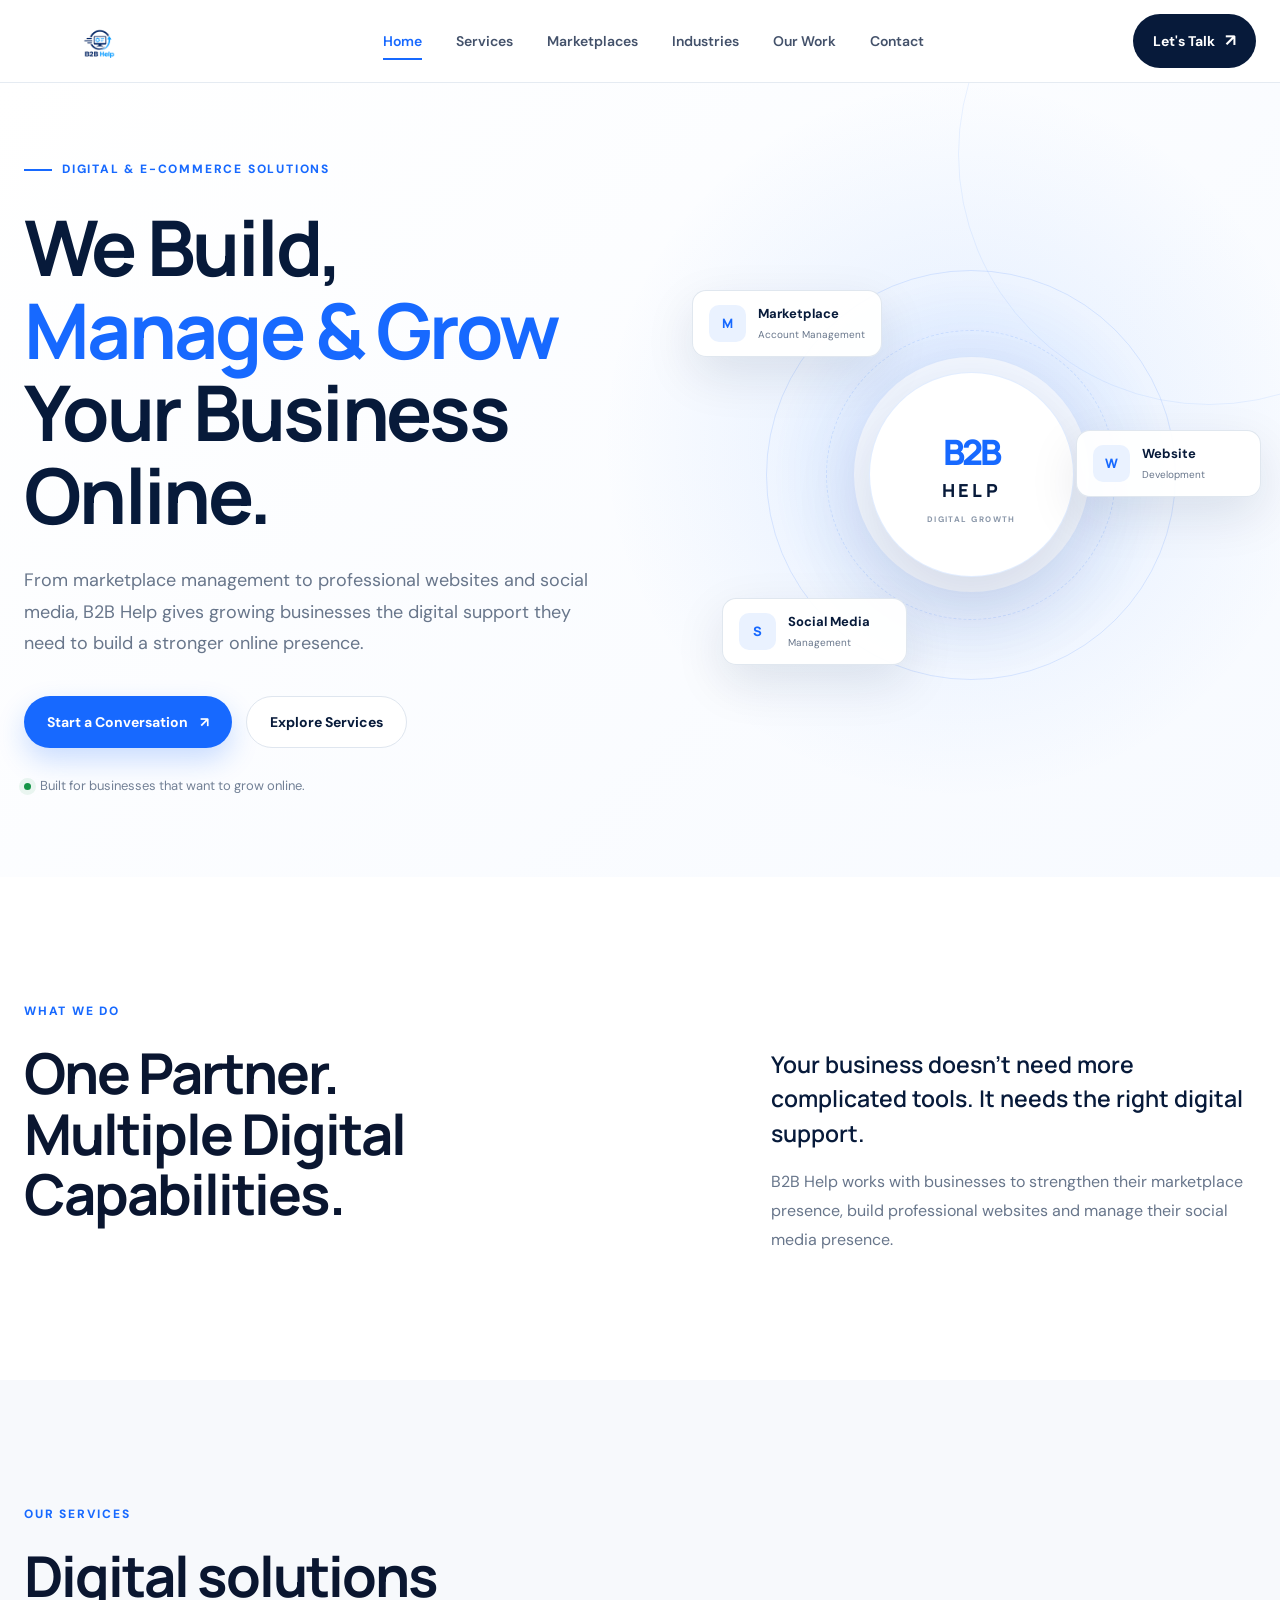
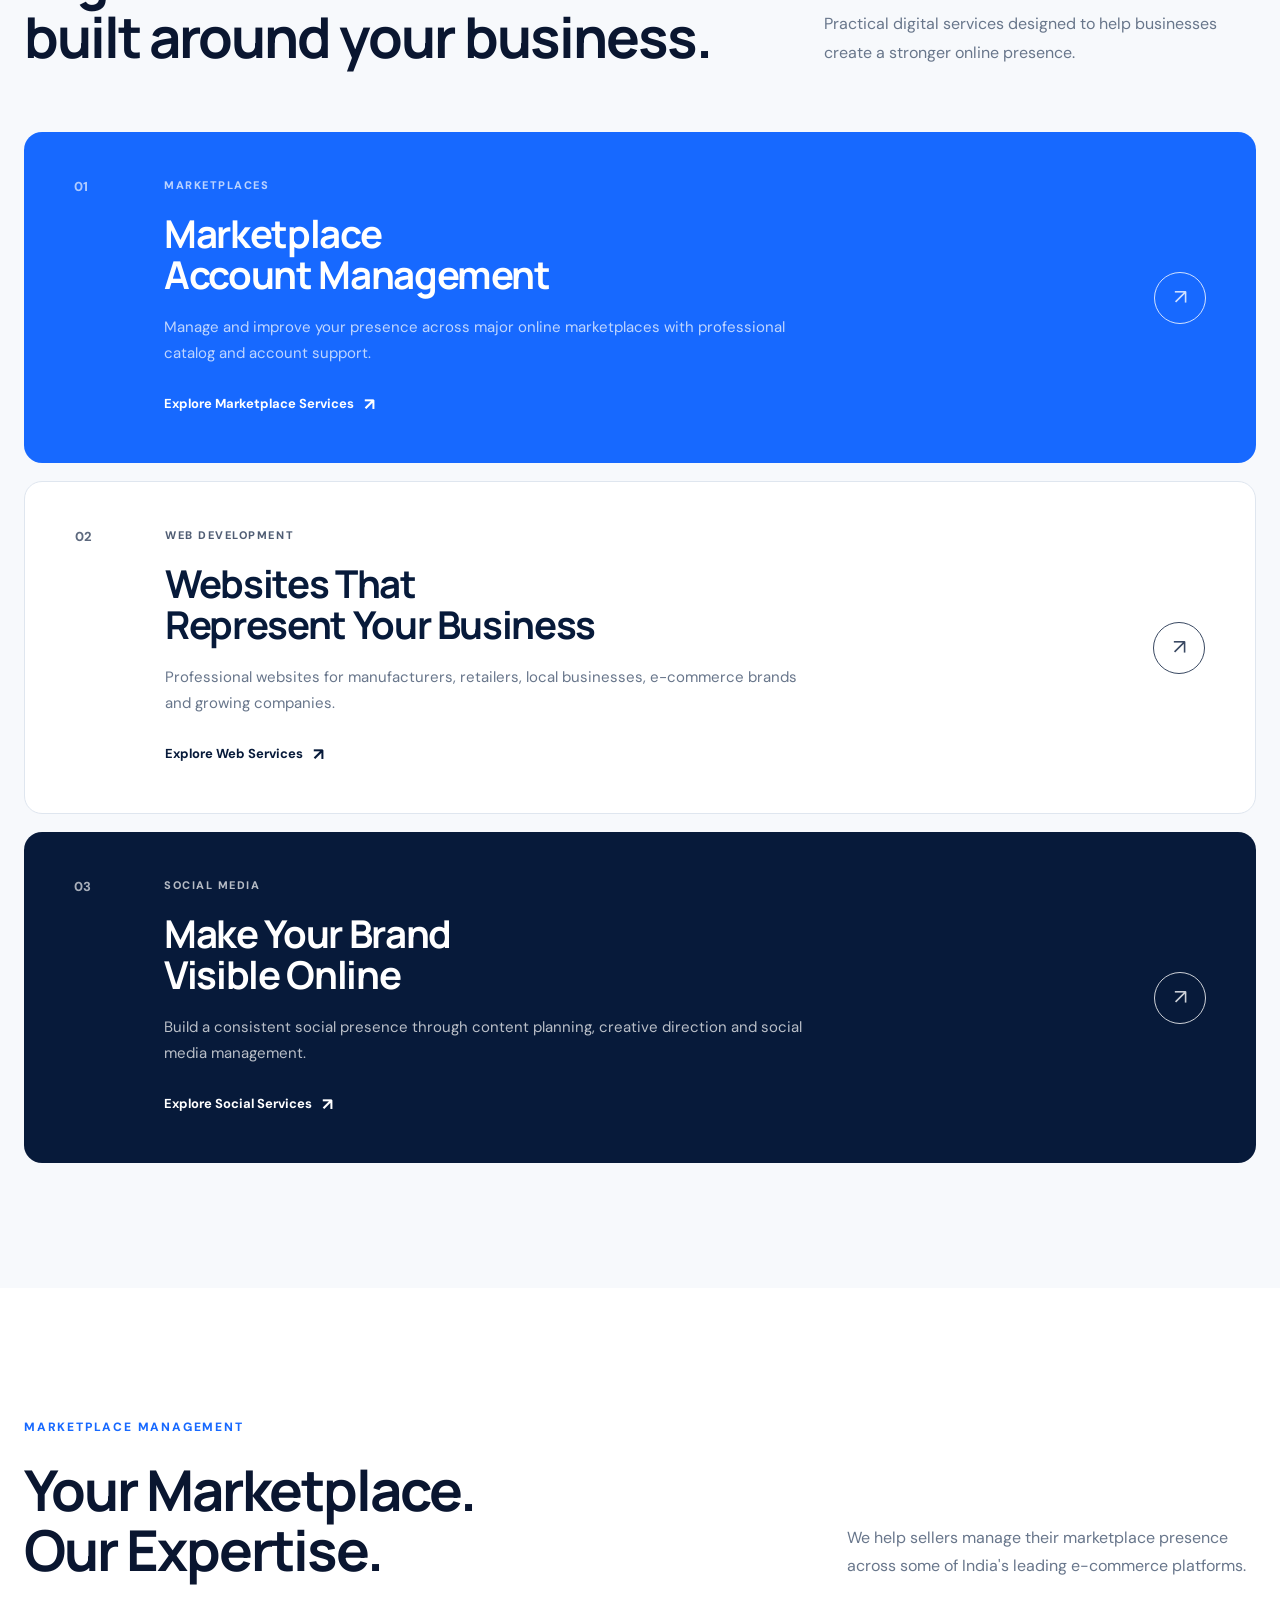
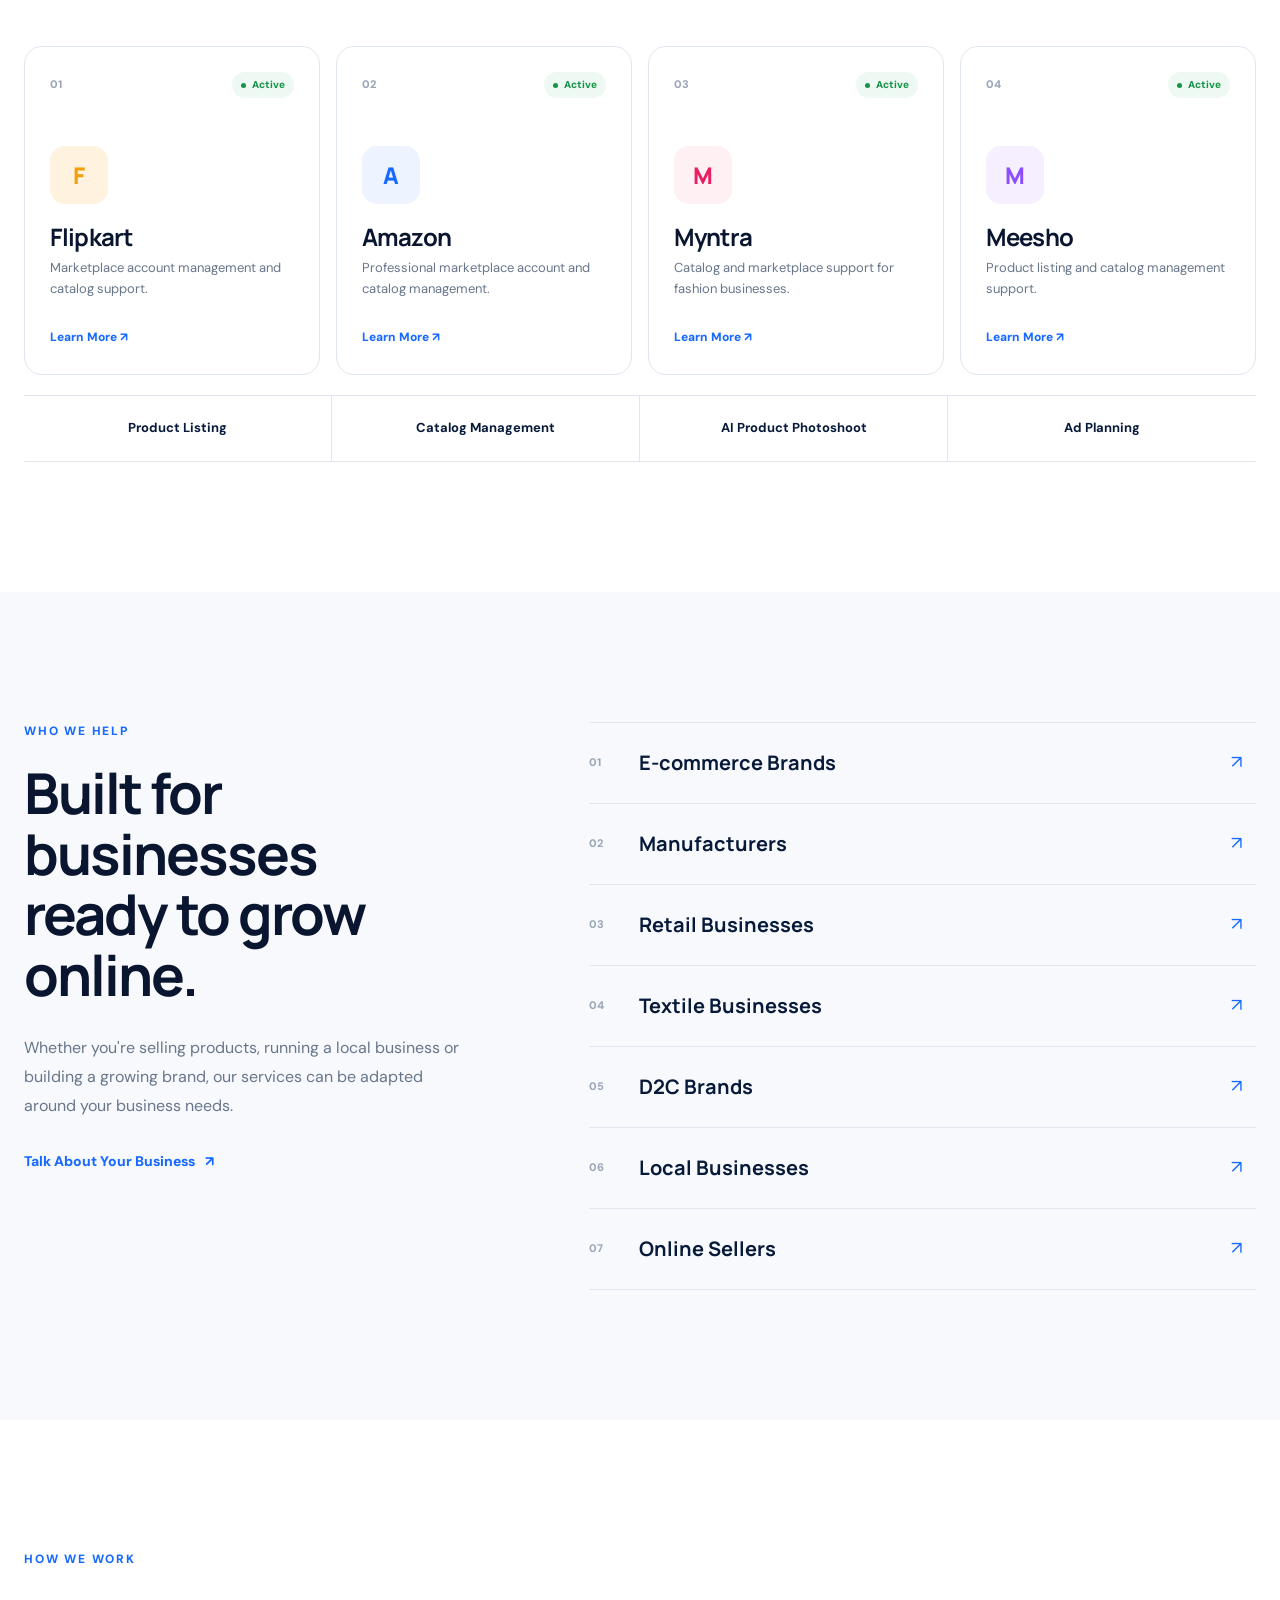
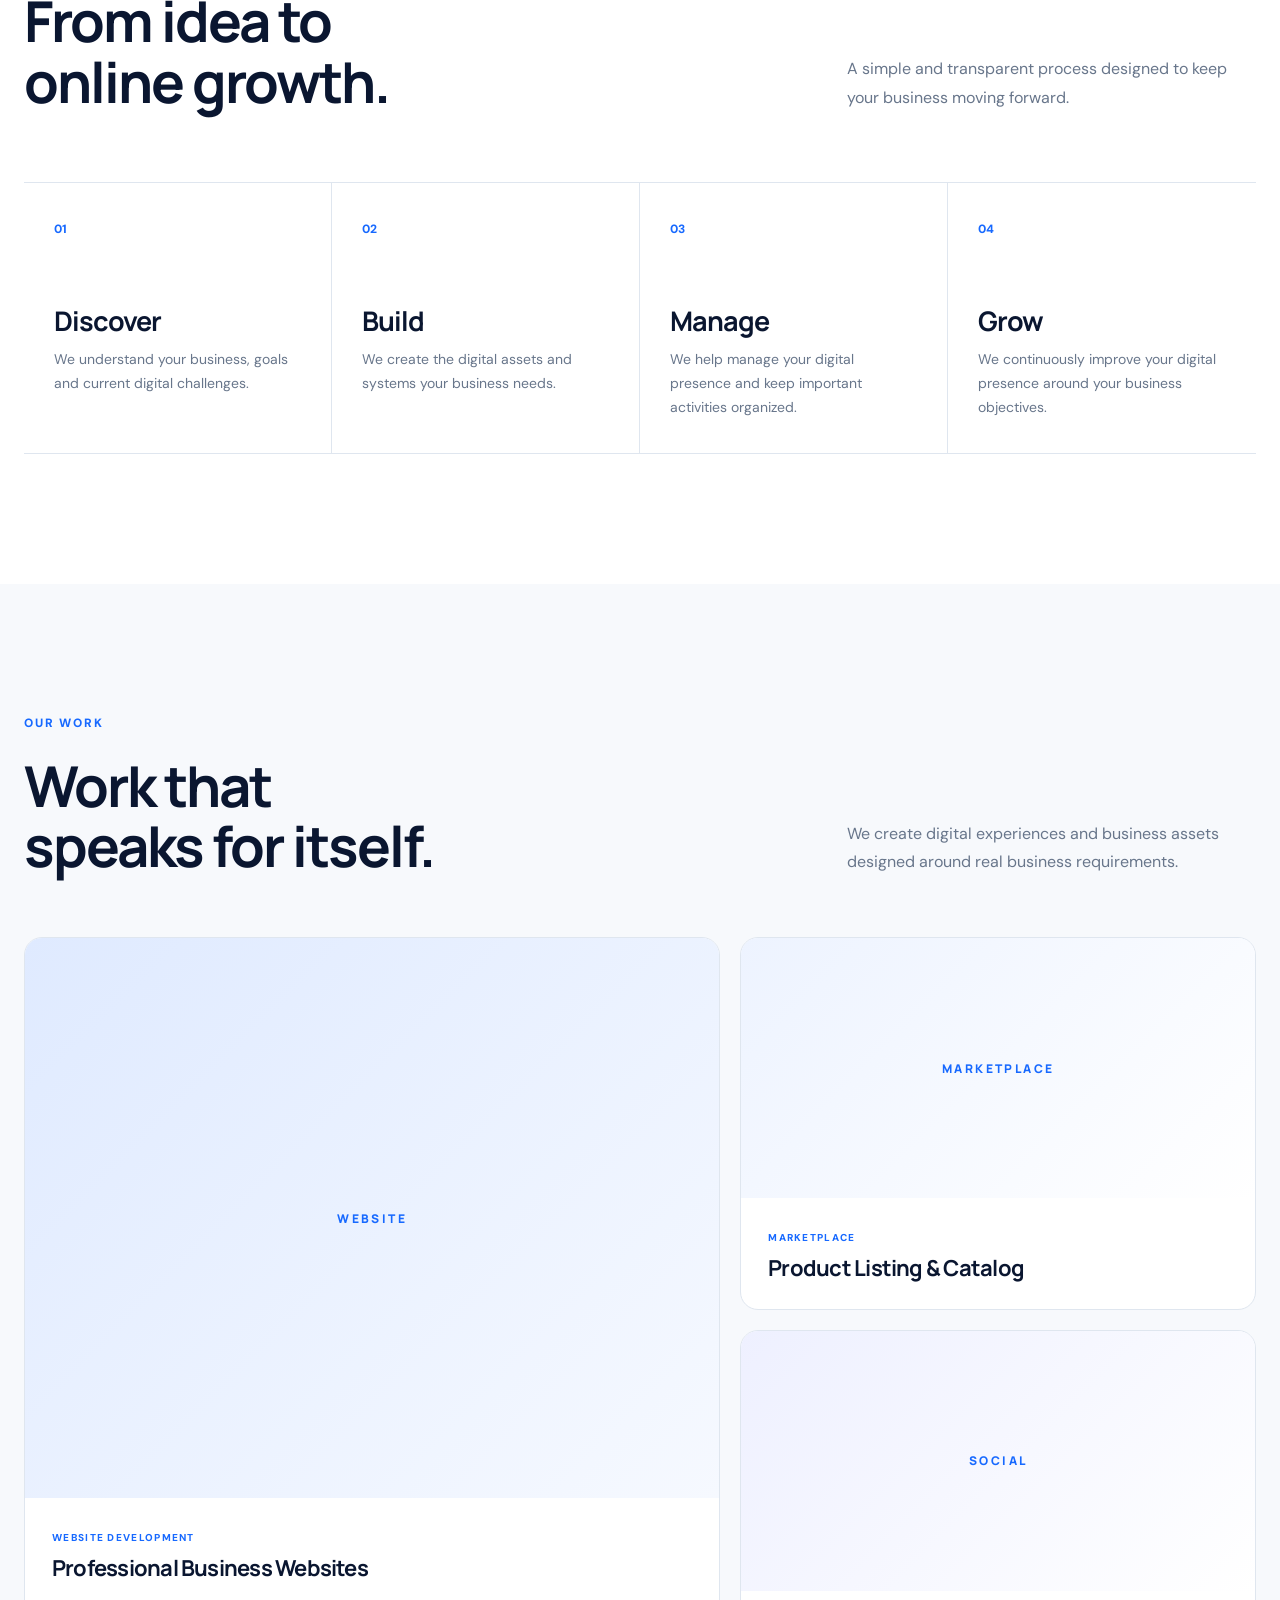
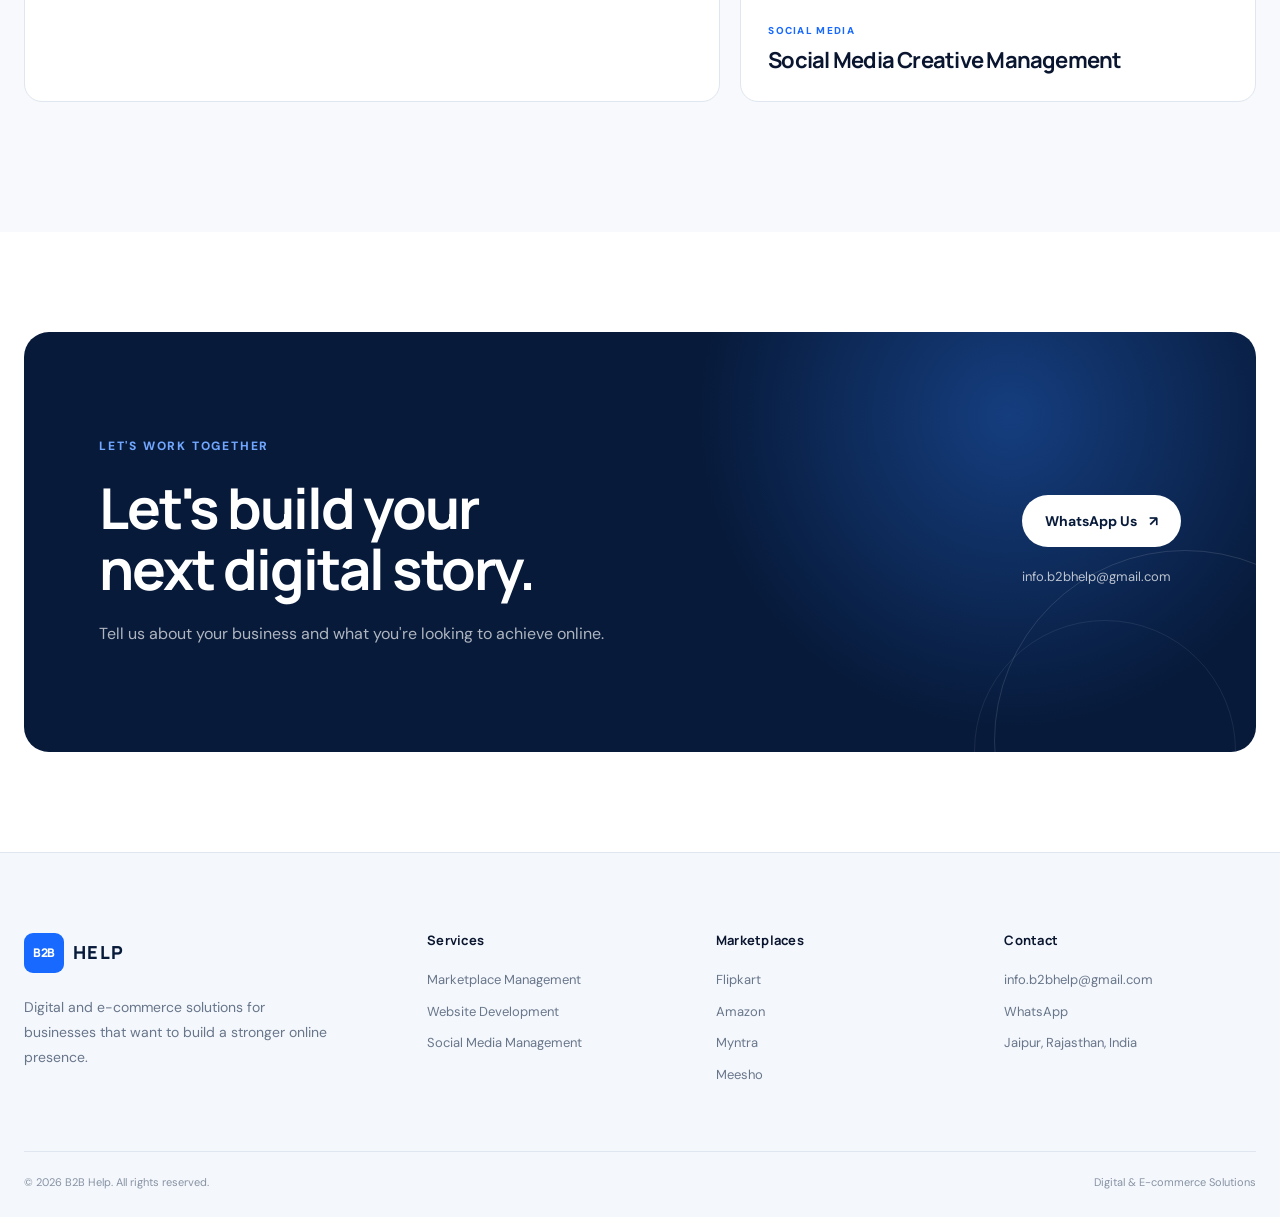
==== index.html @ 811bc812 "Update contact email address in index.html" ====
<!DOCTYPE html>
<html lang="en">
<head>
    <meta charset="UTF-8">

    <meta name="viewport" content="width=device-width, initial-scale=1.0">

    <title>B2B Help | Digital & E-commerce Solutions</title>

    <meta name="description"
        content="B2B Help helps businesses build, manage and grow online through marketplace account management, website development and social media management.">

    <meta name="keywords"
        content="B2B Help, marketplace management, Flipkart account management, Amazon account management, website development, social media management, e-commerce services">

    <meta name="author" content="B2B Help">

    <link rel="canonical" href="https://b2bhelp.in/">

    <!-- Google Font -->
    <link rel="preconnect" href="https://fonts.googleapis.com">
    <link rel="preconnect" href="https://fonts.gstatic.com" crossorigin>

    <link
        href="https://fonts.googleapis.com/css2?family=DM+Sans:wght@400;500;600;700&family=Manrope:wght@500;600;700;800&display=swap"
        rel="stylesheet">

    <!-- Main CSS -->
    <link rel="stylesheet" href="/css/style.css">
</head>

<body>

    <!-- ================= HEADER ================= -->

    <header class="site-header">

        <div class="container nav-container">

           <a href="/" class="logo">
    <img src="/assets/logo.png" alt="B2B Help">
</a>

            <nav class="main-nav">

                <a href="/" class="active">Home</a>

                <a href="#services">Services</a>

                <a href="#marketplaces">Marketplaces</a>

                <a href="#industries">Industries</a>

                <a href="#work">Our Work</a>

                <a href="#contact">Contact</a>

            </nav>

            <a href="#contact" class="nav-button">
                Let's Talk
                <span>↗</span>
            </a>

            <button class="menu-toggle" aria-label="Open menu">
                <span></span>
                <span></span>
                <span></span>
            </button>

        </div>

    </header>


    <main>

        <!-- ================= HERO ================= -->

        <section class="hero">

            <div class="container hero-grid">

                <div class="hero-content">

                    <div class="eyebrow">
                        DIGITAL & E-COMMERCE SOLUTIONS
                    </div>

                    <h1>
                        We Build,
                        <span>Manage & Grow</span>
                        Your Business Online.
                    </h1>

                    <p class="hero-text">
                        From marketplace management to professional websites
                        and social media, B2B Help gives growing businesses
                        the digital support they need to build a stronger
                        online presence.
                    </p>

                    <div class="hero-buttons">

                        <a href="#contact" class="btn btn-primary">
                            Start a Conversation
                            <span>↗</span>
                        </a>

                        <a href="#services" class="btn btn-secondary">
                            Explore Services
                        </a>

                    </div>

                    <div class="hero-note">
                        <span class="note-dot"></span>
                        Built for businesses that want to grow online.
                    </div>

                </div>


                <!-- HERO VISUAL -->

                <div class="hero-visual">

                    <div class="visual-glow"></div>

                    <div class="orbit orbit-one"></div>
                    <div class="orbit orbit-two"></div>

                    <div class="hero-center">

                        <div class="center-logo">
                            B2B
                        </div>

                        <div class="center-title">
                            HELP
                        </div>

                        <div class="center-small">
                            DIGITAL GROWTH
                        </div>

                    </div>


                    <div class="floating-card card-marketplace">

                        <div class="floating-icon">M</div>

                        <div>
                            <strong>Marketplace</strong>
                            <small>Account Management</small>
                        </div>

                    </div>


                    <div class="floating-card card-website">

                        <div class="floating-icon">W</div>

                        <div>
                            <strong>Website</strong>
                            <small>Development</small>
                        </div>

                    </div>


                    <div class="floating-card card-social">

                        <div class="floating-icon">S</div>

                        <div>
                            <strong>Social Media</strong>
                            <small>Management</small>
                        </div>

                    </div>

                </div>

            </div>

        </section>


        <!-- ================= INTRO ================= -->

        <section class="intro-section">

            <div class="container intro-grid">

                <div>

                    <div class="section-label">
                        WHAT WE DO
                    </div>

                    <h2>
                        One Partner.
                        <br>
                        Multiple Digital Capabilities.
                    </h2>

                </div>

                <div>

                    <p class="intro-text">
                        Your business doesn't need more complicated tools.
                        It needs the right digital support.
                    </p>

                    <p>
                        B2B Help works with businesses to strengthen their
                        marketplace presence, build professional websites
                        and manage their social media presence.
                    </p>

                </div>

            </div>

        </section>


        <!-- ================= SERVICES ================= -->

        <section class="services-section" id="services">

            <div class="container">

                <div class="section-heading">

                    <div>

                        <div class="section-label">
                            OUR SERVICES
                        </div>

                        <h2>
                            Digital solutions
                            <br>
                            built around your business.
                        </h2>

                    </div>

                    <p>
                        Practical digital services designed to help businesses
                        create a stronger online presence.
                    </p>

                </div>


                <div class="services-showcase">


                    <!-- SERVICE 01 -->

                    <a href="/service/marketplace-account-management.html"
                        class="service-block service-blue">

                        <div class="service-number">
                            01
                        </div>

                        <div class="service-main">

                            <div class="service-tag">
                                MARKETPLACES
                            </div>

                            <h3>
                                Marketplace
                                <br>
                                Account Management
                            </h3>

                            <p>
                                Manage and improve your presence across
                                major online marketplaces with professional
                                catalog and account support.
                            </p>

                            <span class="service-link">
                                Explore Marketplace Services
                                <span>↗</span>
                            </span>

                        </div>

                        <div class="service-arrow">
                            ↗
                        </div>

                    </a>


                    <!-- SERVICE 02 -->

                    <a href="/service/website-development.html"
                        class="service-block service-light">

                        <div class="service-number">
                            02
                        </div>

                        <div class="service-main">

                            <div class="service-tag">
                                WEB DEVELOPMENT
                            </div>

                            <h3>
                                Websites That
                                <br>
                                Represent Your Business
                            </h3>

                            <p>
                                Professional websites for manufacturers,
                                retailers, local businesses, e-commerce
                                brands and growing companies.
                            </p>

                            <span class="service-link">
                                Explore Web Services
                                <span>↗</span>
                            </span>

                        </div>

                        <div class="service-arrow">
                            ↗
                        </div>

                    </a>


                    <!-- SERVICE 03 -->

                    <a href="/service/social-media-management.html"
                        class="service-block service-dark">

                        <div class="service-number">
                            03
                        </div>

                        <div class="service-main">

                            <div class="service-tag">
                                SOCIAL MEDIA
                            </div>

                            <h3>
                                Make Your Brand
                                <br>
                                Visible Online
                            </h3>

                            <p>
                                Build a consistent social presence through
                                content planning, creative direction and
                                social media management.
                            </p>

                            <span class="service-link">
                                Explore Social Services
                                <span>↗</span>
                            </span>

                        </div>

                        <div class="service-arrow">
                            ↗
                        </div>

                    </a>

                </div>

            </div>

        </section>


        <!-- ================= MARKETPLACES ================= -->

        <section class="marketplace-section" id="marketplaces">

            <div class="container">

                <div class="marketplace-header">

                    <div>

                        <div class="section-label">
                            MARKETPLACE MANAGEMENT
                        </div>

                        <h2>
                            Your Marketplace.
                            <br>
                            Our Expertise.
                        </h2>

                    </div>

                    <p>
                        We help sellers manage their marketplace presence
                        across some of India's leading e-commerce platforms.
                    </p>

                </div>


                <div class="marketplace-grid">


                    <!-- FLIPKART -->

                    <div class="marketplace-card">

                        <div class="marketplace-top">

                            <span class="marketplace-number">
                                01
                            </span>

                            <span class="status">
                                Active
                            </span>

                        </div>

                        <div class="marketplace-logo flipkart-logo">
                            F
                        </div>

                        <h3>
                            Flipkart
                        </h3>

                        <p>
                            Marketplace account management and catalog
                            support.
                        </p>

                        <a href="/service/marketplace-account-management.html">
                            Learn More ↗
                        </a>

                    </div>


                    <!-- AMAZON -->

                    <div class="marketplace-card">

                        <div class="marketplace-top">

                            <span class="marketplace-number">
                                02
                            </span>

                            <span class="status">
                                Active
                            </span>

                        </div>

                        <div class="marketplace-logo amazon-logo">
                            A
                        </div>

                        <h3>
                            Amazon
                        </h3>

                        <p>
                            Professional marketplace account and catalog
                            management.
                        </p>

                        <a href="/service/marketplace-account-management.html">
                            Learn More ↗
                        </a>

                    </div>


                    <!-- MYNTRA -->

                    <div class="marketplace-card">

                        <div class="marketplace-top">

                            <span class="marketplace-number">
                                03
                            </span>

                            <span class="status">
                                Active
                            </span>

                        </div>

                        <div class="marketplace-logo myntra-logo">
                            M
                        </div>

                        <h3>
                            Myntra
                        </h3>

                        <p>
                            Catalog and marketplace support for fashion
                            businesses.
                        </p>

                        <a href="/service/marketplace-account-management.html">
                            Learn More ↗
                        </a>

                    </div>


                    <!-- MEESHO -->

                    <div class="marketplace-card">

                        <div class="marketplace-top">

                            <span class="marketplace-number">
                                04
                            </span>

                            <span class="status">
                                Active
                            </span>

                        </div>

                        <div class="marketplace-logo meesho-logo">
                            M
                        </div>

                        <h3>
                            Meesho
                        </h3>

                        <p>
                            Product listing and catalog management support.
                        </p>

                        <a href="/service/marketplace-account-management.html">
                            Learn More ↗
                        </a>

                    </div>

                </div>


                <div class="marketplace-services">

                    <div>
                        Product Listing
                    </div>

                    <div>
                        Catalog Management
                    </div>

                    <div>
                        AI Product Photoshoot
                    </div>

                    <div>
                        Ad Planning
                    </div>

                </div>

            </div>

        </section>


        <!-- ================= INDUSTRIES ================= -->

        <section class="industries-section" id="industries">

            <div class="container">

                <div class="industries-grid">

                    <div>

                        <div class="section-label">
                            WHO WE HELP
                        </div>

                        <h2>
                            Built for businesses
                            <br>
                            ready to grow online.
                        </h2>

                        <p>
                            Whether you're selling products, running a local
                            business or building a growing brand, our services
                            can be adapted around your business needs.
                        </p>

                        <a href="#contact" class="text-button">
                            Talk About Your Business
                            <span>↗</span>
                        </a>

                    </div>


                    <div class="industry-list">

                        <div class="industry-item">
                            <span>01</span>
                            <strong>E-commerce Brands</strong>
                            <span>↗</span>
                        </div>

                        <div class="industry-item">
                            <span>02</span>
                            <strong>Manufacturers</strong>
                            <span>↗</span>
                        </div>

                        <div class="industry-item">
                            <span>03</span>
                            <strong>Retail Businesses</strong>
                            <span>↗</span>
                        </div>

                        <div class="industry-item">
                            <span>04</span>
                            <strong>Textile Businesses</strong>
                            <span>↗</span>
                        </div>

                        <div class="industry-item">
                            <span>05</span>
                            <strong>D2C Brands</strong>
                            <span>↗</span>
                        </div>

                        <div class="industry-item">
                            <span>06</span>
                            <strong>Local Businesses</strong>
                            <span>↗</span>
                        </div>

                        <div class="industry-item">
                            <span>07</span>
                            <strong>Online Sellers</strong>
                            <span>↗</span>
                        </div>

                    </div>

                </div>

            </div>

        </section>


        <!-- ================= PROCESS ================= -->

        <section class="process-section">

            <div class="container">

                <div class="process-header">

                    <div>

                        <div class="section-label">
                            HOW WE WORK
                        </div>

                        <h2>
                            From idea to
                            <br>
                            online growth.
                        </h2>

                    </div>

                    <p>
                        A simple and transparent process designed to keep
                        your business moving forward.
                    </p>

                </div>


                <div class="process-grid">

                    <div class="process-item">

                        <span>01</span>

                        <h3>
                            Discover
                        </h3>

                        <p>
                            We understand your business, goals and current
                            digital challenges.
                        </p>

                    </div>


                    <div class="process-item">

                        <span>02</span>

                        <h3>
                            Build
                        </h3>

                        <p>
                            We create the digital assets and systems your
                            business needs.
                        </p>

                    </div>


                    <div class="process-item">

                        <span>03</span>

                        <h3>
                            Manage
                        </h3>

                        <p>
                            We help manage your digital presence and keep
                            important activities organized.
                        </p>

                    </div>


                    <div class="process-item">

                        <span>04</span>

                        <h3>
                            Grow
                        </h3>

                        <p>
                            We continuously improve your digital presence
                            around your business objectives.
                        </p>

                    </div>

                </div>

            </div>

        </section>


        <!-- ================= WORK ================= -->

        <section class="work-section" id="work">

            <div class="container">

                <div class="work-header">

                    <div>

                        <div class="section-label">
                            OUR WORK
                        </div>

                        <h2>
                            Work that
                            <br>
                            speaks for itself.
                        </h2>

                    </div>

                    <p>
                        We create digital experiences and business assets
                        designed around real business requirements.
                    </p>

                </div>


                <div class="work-grid">


                    <div class="work-card work-large">

                        <div class="work-placeholder">
                            <span>
                                WEBSITE
                            </span>
                        </div>

                        <div class="work-info">

                            <span>
                                WEBSITE DEVELOPMENT
                            </span>

                            <h3>
                                Professional Business Websites
                            </h3>

                        </div>

                    </div>


                    <div class="work-card">

                        <div class="work-placeholder marketplace-work">
                            <span>
                                MARKETPLACE
                            </span>
                        </div>

                        <div class="work-info">

                            <span>
                                MARKETPLACE
                            </span>

                            <h3>
                                Product Listing & Catalog
                            </h3>

                        </div>

                    </div>


                    <div class="work-card">

                        <div class="work-placeholder social-work">
                            <span>
                                SOCIAL
                            </span>
                        </div>

                        <div class="work-info">

                            <span>
                                SOCIAL MEDIA
                            </span>

                            <h3>
                                Social Media Creative Management
                            </h3>

                        </div>

                    </div>

                </div>

            </div>

        </section>


        <!-- ================= CTA ================= -->

        <section class="cta-section" id="contact">

            <div class="container">

                <div class="cta-box">

                    <div class="cta-content">

                        <div class="section-label">
                            LET'S WORK TOGETHER
                        </div>

                        <h2>
                            Let's build your
                            <br>
                            next digital story.
                        </h2>

                        <p>
                            Tell us about your business and what you're
                            looking to achieve online.
                        </p>

                    </div>


                    <div class="cta-actions">

                        <a
                            href="https://wa.me/918003769737"
                            target="_blank"
                            rel="noopener"
                            class="btn btn-white"
                        >
                            WhatsApp Us
                            <span>↗</span>
                        </a>

                        <a
                            href="mailto:info.b2bhelp@gmail.com"
                            class="cta-email"
                        >
                            info.b2bhelp@gmail.com
                        </a>

                    </div>

                </div>

            </div>

        </section>

    </main>


    <!-- ================= FOOTER ================= -->

    <footer class="site-footer">

        <div class="container">

            <div class="footer-main">


                <div class="footer-brand">

                    <a href="/" class="logo footer-logo">
                        <span class="logo-mark">B2B</span>
                        <span class="logo-text">HELP</span>
                    </a>

                    <p>
                        Digital and e-commerce solutions for businesses
                        that want to build a stronger online presence.
                    </p>

                </div>


                <div class="footer-column">

                    <h4>
                        Services
                    </h4>

                    <a href="/service/marketplace-account-management.html">
                        Marketplace Management
                    </a>

                    <a href="/service/website-development.html">
                        Website Development
                    </a>

                    <a href="/service/social-media-management.html">
                        Social Media Management
                    </a>

                </div>


                <div class="footer-column">

                    <h4>
                        Marketplaces
                    </h4>

                    <a href="/service/marketplace-account-management.html">
                        Flipkart
                    </a>

                    <a href="/service/marketplace-account-management.html">
                        Amazon
                    </a>

                    <a href="/service/marketplace-account-management.html">
                        Myntra
                    </a>

                    <a href="/service/marketplace-account-management.html">
                        Meesho
                    </a>

                </div>


                <div class="footer-column">

                    <h4>
                        Contact
                    </h4>

                    <a href="mailto:info.b2bhelp@gmail.com">
                        info.b2bhelp@gmail.com
                    </a>

                    <a
                        href="https://wa.me/918003769737"
                        target="_blank"
                        rel="noopener"
                    >
                        WhatsApp
                    </a>

                    <span>
                        Jaipur, Rajasthan, India
                    </span>

                </div>

            </div>


            <div class="footer-bottom">

                <span>
                    © 2026 B2B Help. All rights reserved.
                </span>

                <span>
                    Digital & E-commerce Solutions
                </span>

            </div>

        </div>

    </footer>


    <!-- Main JavaScript -->

    <script src="/js/main.js"></script>

</body>
</html>
---- css/style.css ----
/* =========================================================
   B2B HELP
   Premium Digital & E-commerce Agency Website
   ========================================================= */


/* =========================================================
   1. ROOT
   ========================================================= */

:root {
    --navy: #071a3a;
    --navy-2: #0b2552;
    --blue: #1769ff;
    --blue-light: #eaf2ff;
    --blue-bright: #2f80ff;

    --white: #ffffff;
    --off-white: #f7f9fc;
    --light: #eef3f9;

    --text: #0a1630;
    --muted: #68768b;
    --border: #dfe6ef;

    --green: #159447;

    --container: 1240px;

    --radius: 18px;
    --radius-small: 10px;

    --shadow: 0 20px 60px rgba(7, 26, 58, 0.08);

    --font-body: "DM Sans", sans-serif;
    --font-heading: "Manrope", sans-serif;
}


/* =========================================================
   2. RESET
   ========================================================= */

* {
    margin: 0;
    padding: 0;
    box-sizing: border-box;
}

html {
    scroll-behavior: smooth;
}

body {
    font-family: var(--font-body);
    color: var(--text);
    background: var(--white);
    line-height: 1.6;
    overflow-x: hidden;
}

img {
    max-width: 100%;
    display: block;
}

a {
    color: inherit;
    text-decoration: none;
}

button {
    font-family: inherit;
}

.container {
    width: min(100% - 48px, var(--container));
    margin: 0 auto;
}


/* =========================================================
   3. TYPOGRAPHY
   ========================================================= */

h1,
h2,
h3,
h4 {
    font-family: var(--font-heading);
    line-height: 1.08;
    letter-spacing: -0.035em;
}

h1 {
    font-size: clamp(48px, 6vw, 82px);
}

h2 {
    font-size: clamp(38px, 4.4vw, 62px);
}

h3 {
    font-size: 30px;
}

p {
    color: var(--muted);
}


/* =========================================================
   4. HEADER
   ========================================================= */

.site-header {
    position: sticky;
    top: 0;
    z-index: 1000;

    width: 100%;

    background: rgba(255, 255, 255, 0.92);
    backdrop-filter: blur(18px);

    border-bottom: 1px solid rgba(223, 230, 239, 0.8);
}

.nav-container {
    min-height: 82px;

    display: flex;
    align-items: center;
    justify-content: space-between;

    gap: 30px;
}


/* Logo */

.logo {
    display: inline-flex;
    align-items: center;
    gap: 9px;

    flex-shrink: 0;
}

.logo-mark {
    display: inline-flex;
    align-items: center;
    justify-content: center;

    width: 40px;
    height: 40px;

    border-radius: 9px;

    background: var(--blue);
    color: var(--white);

    font-family: var(--font-heading);
    font-size: 12px;
    font-weight: 800;
    letter-spacing: -0.04em;
}

.logo-text {
    color: var(--navy);

    font-family: var(--font-heading);
    font-size: 18px;
    font-weight: 800;
    letter-spacing: 0.08em;
}


/* Navigation */

.main-nav {
    display: flex;
    align-items: center;
    gap: 34px;
}

.main-nav a {
    position: relative;

    color: #43516a;

    font-size: 14px;
    font-weight: 600;

    transition: color 0.25s ease;
}

.main-nav a:hover,
.main-nav a.active {
    color: var(--blue);
}

.main-nav a::after {
    content: "";

    position: absolute;
    left: 0;
    bottom: -8px;

    width: 0;
    height: 2px;

    background: var(--blue);

    transition: width 0.25s ease;
}

.main-nav a:hover::after,
.main-nav a.active::after {
    width: 100%;
}


/* Header CTA */

.nav-button {
    display: inline-flex;
    align-items: center;
    gap: 10px;

    padding: 13px 20px;

    border-radius: 999px;

    background: var(--navy);
    color: var(--white);

    font-size: 14px;
    font-weight: 700;

    transition:
        transform 0.25s ease,
        background 0.25s ease;
}

.nav-button:hover {
    background: var(--blue);
    transform: translateY(-2px);
}

.nav-button span {
    font-size: 17px;
}


/* Mobile Menu */

.menu-toggle {
    display: none;

    width: 44px;
    height: 44px;

    border: 0;
    border-radius: 10px;

    background: var(--light);

    cursor: pointer;
}

.menu-toggle span {
    display: block;

    width: 20px;
    height: 2px;

    margin: 4px auto;

    background: var(--navy);
}


/* =========================================================
   5. HERO
   ========================================================= */

.hero {
    position: relative;

    min-height: 720px;

    display: flex;
    align-items: center;

    background:
        radial-gradient(
            circle at 75% 45%,
            rgba(47, 128, 255, 0.12),
            transparent 34%
        ),
        linear-gradient(
            135deg,
            #ffffff 0%,
            #f7faff 100%
        );

    overflow: hidden;
}

.hero::before {
    content: "";

    position: absolute;

    width: 500px;
    height: 500px;

    right: -180px;
    top: -180px;

    border-radius: 50%;

    border: 1px solid rgba(23, 105, 255, 0.08);
}

.hero-grid {
    display: grid;
    grid-template-columns: 1.02fr 0.98fr;

    align-items: center;

    gap: 70px;

    padding-top: 70px;
    padding-bottom: 80px;
}


/* Hero content */

.hero-content {
    position: relative;
    z-index: 2;
}

.eyebrow,
.section-label {
    color: var(--blue);

    font-size: 12px;
    font-weight: 800;

    letter-spacing: 0.15em;
}

.eyebrow {
    display: inline-flex;
    align-items: center;
    gap: 10px;

    margin-bottom: 26px;
}

.eyebrow::before {
    content: "";

    width: 28px;
    height: 2px;

    background: var(--blue);
}

.hero h1 {
    max-width: 720px;

    color: var(--navy);
}

.hero h1 span {
    color: var(--blue);
}

.hero-text {
    max-width: 650px;

    margin-top: 28px;

    font-size: 18px;
    line-height: 1.75;
}

.hero-buttons {
    display: flex;
    align-items: center;
    gap: 14px;

    margin-top: 36px;
}


/* Buttons */

.btn {
    display: inline-flex;
    align-items: center;
    justify-content: center;
    gap: 12px;

    min-height: 52px;

    padding: 0 23px;

    border-radius: 999px;

    font-size: 14px;
    font-weight: 700;

    transition:
        transform 0.25s ease,
        box-shadow 0.25s ease,
        background 0.25s ease;
}

.btn:hover {
    transform: translateY(-3px);
}

.btn-primary {
    background: var(--blue);
    color: var(--white);

    box-shadow: 0 12px 28px rgba(23, 105, 255, 0.22);
}

.btn-primary:hover {
    background: #0958e6;
}

.btn-secondary {
    background: var(--white);
    color: var(--navy);

    border: 1px solid var(--border);
}

.btn-secondary:hover {
    border-color: var(--blue);
    color: var(--blue);
}

.hero-note {
    display: flex;
    align-items: center;
    gap: 9px;

    margin-top: 28px;

    color: #728096;

    font-size: 13px;
}

.note-dot {
    width: 7px;
    height: 7px;

    border-radius: 50%;

    background: var(--green);

    box-shadow: 0 0 0 5px rgba(21, 148, 71, 0.08);
}


/* =========================================================
   6. HERO VISUAL
   ========================================================= */

.hero-visual {
    position: relative;

    min-height: 510px;

    display: flex;
    align-items: center;
    justify-content: center;
}

.visual-glow {
    position: absolute;

    width: 390px;
    height: 390px;

    border-radius: 50%;

    background:
        radial-gradient(
            circle,
            rgba(23, 105, 255, 0.17),
            rgba(23, 105, 255, 0.04) 50%,
            transparent 72%
        );

    filter: blur(2px);
}


/* Orbit circles */

.orbit {
    position: absolute;

    border: 1px solid rgba(23, 105, 255, 0.13);

    border-radius: 50%;
}

.orbit-one {
    width: 410px;
    height: 410px;
}

.orbit-two {
    width: 290px;
    height: 290px;

    border-style: dashed;

    animation: rotate 30s linear infinite;
}

@keyframes rotate {
    from {
        transform: rotate(0);
    }

    to {
        transform: rotate(360deg);
    }
}


/* Center */

.hero-center {
    position: relative;
    z-index: 5;

    width: 205px;
    height: 205px;

    border-radius: 50%;

    display: flex;
    flex-direction: column;
    align-items: center;
    justify-content: center;

    background: var(--white);

    border: 1px solid rgba(23, 105, 255, 0.12);

    box-shadow:
        0 30px 80px rgba(7, 26, 58, 0.13),
        0 0 0 15px rgba(255, 255, 255, 0.65);
}

.center-logo {
    color: var(--blue);

    font-family: var(--font-heading);
    font-size: 35px;
    font-weight: 800;

    letter-spacing: -0.08em;
}

.center-title {
    margin-top: -4px;

    color: var(--navy);

    font-family: var(--font-heading);
    font-size: 18px;
    font-weight: 800;

    letter-spacing: 0.18em;
}

.center-small {
    margin-top: 9px;

    color: #8b98aa;

    font-size: 8px;
    font-weight: 800;

    letter-spacing: 0.18em;
}


/* Floating cards */

.floating-card {
    position: absolute;
    z-index: 10;

    display: flex;
    align-items: center;
    gap: 12px;

    padding: 13px 16px;

    min-width: 185px;

    border-radius: 14px;

    background: rgba(255, 255, 255, 0.95);

    border: 1px solid rgba(223, 230, 239, 0.95);

    box-shadow: 0 18px 50px rgba(7, 26, 58, 0.1);

    animation: float 5s ease-in-out infinite;
}

.floating-card strong {
    display: block;

    color: var(--navy);

    font-size: 13px;
}

.floating-card small {
    display: block;

    margin-top: 2px;

    color: var(--muted);

    font-size: 10px;
}

.floating-icon {
    width: 37px;
    height: 37px;

    flex-shrink: 0;

    display: flex;
    align-items: center;
    justify-content: center;

    border-radius: 10px;

    background: var(--blue-light);
    color: var(--blue);

    font-family: var(--font-heading);
    font-size: 13px;
    font-weight: 800;
}

.card-marketplace {
    top: 70px;
    left: 5px;

    animation-delay: 0s;
}

.card-website {
    top: 210px;
    right: -5px;

    animation-delay: 1.2s;
}

.card-social {
    bottom: 65px;
    left: 35px;

    animation-delay: 2.2s;
}

@keyframes float {
    0%,
    100% {
        transform: translateY(0);
    }

    50% {
        transform: translateY(-9px);
    }
}


/* =========================================================
   7. INTRO
   ========================================================= */

.intro-section {
    padding: 125px 0;

    background: var(--white);
}

.intro-grid {
    display: grid;
    grid-template-columns: 1fr 0.75fr;

    gap: 100px;
}

.section-label {
    margin-bottom: 22px;
}

.intro-grid h2 {
    max-width: 700px;
}

.intro-grid > div:last-child {
    padding-top: 45px;
}

.intro-text {
    margin-bottom: 18px;

    color: var(--navy);

    font-family: var(--font-heading);
    font-size: 23px;
    font-weight: 600;

    line-height: 1.5;
}

.intro-grid p:last-child {
    font-size: 16px;
    line-height: 1.8;
}


/* =========================================================
   8. SERVICES
   ========================================================= */

.services-section {
    padding: 125px 0;

    background: var(--off-white);
}

.section-heading {
    display: grid;
    grid-template-columns: 1fr 0.6fr;

    gap: 80px;

    align-items: end;

    margin-bottom: 65px;
}

.section-heading > p {
    max-width: 430px;

    font-size: 16px;
    line-height: 1.8;
}


/* Service blocks */

.services-showcase {
    display: flex;
    flex-direction: column;

    gap: 18px;
}

.service-block {
    position: relative;

    display: grid;
    grid-template-columns: 90px 1fr 80px;

    align-items: center;

    min-height: 290px;

    padding: 45px 50px;

    border-radius: var(--radius);

    overflow: hidden;

    transition:
        transform 0.35s ease,
        box-shadow 0.35s ease;
}

.service-block:hover {
    transform: translateY(-5px);

    box-shadow: var(--shadow);
}

.service-blue {
    background: var(--blue);
    color: var(--white);
}

.service-light {
    background: var(--white);
    color: var(--navy);

    border: 1px solid var(--border);
}

.service-dark {
    background: var(--navy);
    color: var(--white);
}

.service-number {
    align-self: start;

    font-size: 13px;
    font-weight: 800;

    opacity: 0.65;
}

.service-main {
    max-width: 720px;
}

.service-tag {
    margin-bottom: 18px;

    font-size: 11px;
    font-weight: 800;

    letter-spacing: 0.14em;

    opacity: 0.7;
}

.service-block h3 {
    margin-bottom: 18px;

    font-size: clamp(31px, 3vw, 44px);
}

.service-block p {
    max-width: 650px;

    margin-bottom: 24px;

    font-size: 15px;
    line-height: 1.75;
}

.service-blue p,
.service-dark p {
    color: rgba(255, 255, 255, 0.72);
}

.service-link {
    display: inline-flex;
    align-items: center;
    gap: 10px;

    font-size: 13px;
    font-weight: 700;
}

.service-link span {
    font-size: 17px;

    transition: transform 0.25s ease;
}

.service-block:hover .service-link span {
    transform: translate(3px, -3px);
}

.service-arrow {
    justify-self: end;

    width: 52px;
    height: 52px;

    display: flex;
    align-items: center;
    justify-content: center;

    border-radius: 50%;

    font-size: 21px;

    border: 1px solid currentColor;

    opacity: 0.8;
}


/* =========================================================
   9. MARKETPLACE
   ========================================================= */

.marketplace-section {
    padding: 130px 0;

    background: var(--white);
}

.marketplace-header {
    display: grid;
    grid-template-columns: 1fr 0.55fr;

    gap: 80px;

    align-items: end;

    margin-bottom: 65px;
}

.marketplace-header p {
    max-width: 430px;

    line-height: 1.8;
}


/* Marketplace cards */

.marketplace-grid {
    display: grid;
    grid-template-columns: repeat(4, 1fr);

    gap: 16px;
}

.marketplace-card {
    min-height: 310px;

    padding: 25px;

    border: 1px solid var(--border);
    border-radius: var(--radius);

    background: var(--white);

    transition:
        transform 0.3s ease,
        border-color 0.3s ease,
        box-shadow 0.3s ease;
}

.marketplace-card:hover {
    transform: translateY(-6px);

    border-color: rgba(23, 105, 255, 0.35);

    box-shadow: var(--shadow);
}

.marketplace-top {
    display: flex;
    align-items: center;
    justify-content: space-between;
}

.marketplace-number {
    color: #98a4b5;

    font-size: 11px;
    font-weight: 800;
}

.status {
    display: inline-flex;
    align-items: center;
    gap: 6px;

    padding: 5px 9px;

    border-radius: 999px;

    background: #edf9f2;
    color: var(--green);

    font-size: 10px;
    font-weight: 800;
}

.status::before {
    content: "";

    width: 5px;
    height: 5px;

    border-radius: 50%;

    background: currentColor;
}

.marketplace-logo {
    width: 58px;
    height: 58px;

    margin-top: 48px;
    margin-bottom: 20px;

    display: flex;
    align-items: center;
    justify-content: center;

    border-radius: 15px;

    font-family: var(--font-heading);
    font-size: 23px;
    font-weight: 800;
}

.flipkart-logo {
    background: #fff3df;
    color: #f59e0b;
}

.amazon-logo {
    background: #eef4ff;
    color: #1769ff;
}

.myntra-logo {
    background: #fff0f4;
    color: #e91e63;
}

.meesho-logo {
    background: #f5efff;
    color: #8b4dff;
}

.marketplace-card h3 {
    margin-bottom: 8px;

    font-size: 24px;
}

.marketplace-card p {
    min-height: 50px;

    font-size: 13px;
    line-height: 1.6;
}

.marketplace-card a {
    display: inline-flex;

    margin-top: 20px;

    color: var(--blue);

    font-size: 12px;
    font-weight: 800;
}

.marketplace-services {
    display: grid;
    grid-template-columns: repeat(4, 1fr);

    margin-top: 20px;

    border-top: 1px solid var(--border);
    border-bottom: 1px solid var(--border);
}

.marketplace-services div {
    padding: 22px;

    text-align: center;

    color: var(--navy);

    font-size: 13px;
    font-weight: 700;

    border-right: 1px solid var(--border);
}

.marketplace-services div:last-child {
    border-right: 0;
}


/* =========================================================
   10. INDUSTRIES
   ========================================================= */

.industries-section {
    padding: 130px 0;

    background: var(--off-white);
}

.industries-grid {
    display: grid;
    grid-template-columns: 0.8fr 1.2fr;

    gap: 120px;
}

.industries-grid > div:first-child p {
    max-width: 470px;

    margin-top: 28px;

    font-size: 16px;
    line-height: 1.8;
}

.text-button {
    display: inline-flex;
    align-items: center;
    gap: 10px;

    margin-top: 30px;

    color: var(--blue);

    font-size: 14px;
    font-weight: 800;
}

.text-button span {
    transition: transform 0.25s ease;
}

.text-button:hover span {
    transform: translate(3px, -3px);
}

.industry-list {
    border-top: 1px solid var(--border);
}

.industry-item {
    display: grid;
    grid-template-columns: 50px 1fr 25px;

    align-items: center;

    padding: 24px 0;

    border-bottom: 1px solid var(--border);

    transition: padding 0.25s ease;
}

.industry-item:hover {
    padding-left: 10px;
    padding-right: 10px;
}

.industry-item span:first-child {
    color: #9aa6b7;

    font-size: 11px;
    font-weight: 800;
}

.industry-item strong {
    color: var(--navy);

    font-family: var(--font-heading);
    font-size: 20px;
}

.industry-item span:last-child {
    color: var(--blue);

    font-size: 18px;
}


/* =========================================================
   11. PROCESS
   ========================================================= */

.process-section {
    padding: 130px 0;

    background: var(--white);
}

.process-header {
    display: grid;
    grid-template-columns: 1fr 0.55fr;

    gap: 80px;

    align-items: end;

    margin-bottom: 70px;
}

.process-header p {
    max-width: 430px;

    line-height: 1.8;
}

.process-grid {
    display: grid;
    grid-template-columns: repeat(4, 1fr);

    border-top: 1px solid var(--border);
    border-bottom: 1px solid var(--border);
}

.process-item {
    min-height: 270px;

    padding: 32px 30px;

    border-right: 1px solid var(--border);
}

.process-item:last-child {
    border-right: 0;
}

.process-item > span {
    color: var(--blue);

    font-size: 12px;
    font-weight: 800;
}

.process-item h3 {
    margin-top: 65px;

    font-size: 27px;
}

.process-item p {
    margin-top: 13px;

    font-size: 14px;
    line-height: 1.7;
}


/* =========================================================
   12. WORK
   ========================================================= */

.work-section {
    padding: 130px 0;

    background: var(--off-white);
}

.work-header {
    display: grid;
    grid-template-columns: 1fr 0.55fr;

    gap: 80px;

    align-items: end;

    margin-bottom: 60px;
}

.work-header p {
    max-width: 430px;

    line-height: 1.8;
}

.work-grid {
    display: grid;
    grid-template-columns: 1.35fr 1fr;

    gap: 20px;
}

.work-card {
    overflow: hidden;

    background: var(--white);

    border: 1px solid var(--border);
    border-radius: var(--radius);
}

.work-large {
    grid-row: span 2;
}

.work-placeholder {
    min-height: 260px;

    display: flex;
    align-items: center;
    justify-content: center;

    background:
        linear-gradient(
            135deg,
            #dfeaff,
            #f6f9ff
        );

    color: var(--blue);

    font-family: var(--font-heading);
    font-size: 12px;
    font-weight: 800;

    letter-spacing: 0.2em;
}

.work-large .work-placeholder {
    min-height: 560px;
}

.marketplace-work {
    background:
        linear-gradient(
            135deg,
            #edf3ff,
            #ffffff
        );
}

.social-work {
    background:
        linear-gradient(
            135deg,
            #eef0ff,
            #ffffff
        );
}

.work-info {
    padding: 25px 27px 28px;
}

.work-info > span {
    color: var(--blue);

    font-size: 10px;
    font-weight: 800;

    letter-spacing: 0.13em;
}

.work-info h3 {
    margin-top: 8px;

    font-size: 22px;
}


/* =========================================================
   13. CTA
   ========================================================= */

.cta-section {
    padding: 100px 0;

    background: var(--white);
}

.cta-box {
    position: relative;

    min-height: 420px;

    display: flex;
    align-items: center;
    justify-content: space-between;

    gap: 60px;

    padding: 75px;

    overflow: hidden;

    border-radius: 25px;

    background:
        radial-gradient(
            circle at 80% 20%,
            rgba(47, 128, 255, 0.35),
            transparent 30%
        ),
        var(--navy);

    color: var(--white);
}

.cta-box::before {
    content: "";

    position: absolute;

    width: 380px;
    height: 380px;

    right: -120px;
    bottom: -180px;

    border: 1px solid rgba(255, 255, 255, 0.12);

    border-radius: 50%;
}

.cta-box::after {
    content: "";

    position: absolute;

    width: 260px;
    height: 260px;

    right: 20px;
    bottom: -130px;

    border: 1px solid rgba(255, 255, 255, 0.08);

    border-radius: 50%;
}

.cta-content {
    position: relative;
    z-index: 2;
}

.cta-content .section-label {
    color: #71a7ff;
}

.cta-content h2 {
    max-width: 700px;

    margin-bottom: 22px;

    color: var(--white);
}

.cta-content p {
    max-width: 530px;

    color: rgba(255, 255, 255, 0.68);

    font-size: 16px;
}

.cta-actions {
    position: relative;
    z-index: 2;

    display: flex;
    flex-direction: column;
    align-items: flex-start;

    gap: 20px;
}

.btn-white {
    background: var(--white);
    color: var(--navy);
}

.btn-white:hover {
    box-shadow: 0 15px 35px rgba(0, 0, 0, 0.18);
}

.cta-email {
    color: rgba(255, 255, 255, 0.72);

    font-size: 13px;
}

.cta-email:hover {
    color: var(--white);
}


/* =========================================================
   14. FOOTER
   ========================================================= */

.site-footer {
    padding: 80px 0 25px;

    background: #f4f7fb;

    border-top: 1px solid var(--border);
}

.footer-main {
    display: grid;
    grid-template-columns: 1.5fr 1fr 1fr 1.1fr;

    gap: 60px;

    padding-bottom: 65px;
}

.footer-brand p {
    max-width: 310px;

    margin-top: 22px;

    font-size: 14px;
    line-height: 1.8;
}

.footer-column {
    display: flex;
    flex-direction: column;
    align-items: flex-start;

    gap: 11px;
}

.footer-column h4 {
    margin-bottom: 12px;

    font-size: 13px;

    letter-spacing: 0.02em;
}

.footer-column a,
.footer-column span {
    color: var(--muted);

    font-size: 13px;

    transition: color 0.2s ease;
}

.footer-column a:hover {
    color: var(--blue);
}

.footer-bottom {
    display: flex;
    align-items: center;
    justify-content: space-between;

    padding-top: 22px;

    border-top: 1px solid var(--border);

    color: #8793a4;

    font-size: 11px;
}


/* =========================================================
   15. RESPONSIVE — TABLET
   ========================================================= */

@media (max-width: 1050px) {

    .main-nav {
        gap: 20px;
    }

    .nav-button {
        display: none;
    }

    .hero-grid {
        grid-template-columns: 1fr;

        gap: 40px;
    }

    .hero {
        min-height: auto;
    }

    .hero-content {
        max-width: 800px;
    }

    .hero-visual {
        min-height: 480px;
    }

    .intro-grid,
    .section-heading,
    .marketplace-header,
    .industries-grid,
    .process-header,
    .work-header {
        gap: 50px;
    }

    .marketplace-grid {
        grid-template-columns: repeat(2, 1fr);
    }

    .process-grid {
        grid-template-columns: repeat(2, 1fr);
    }

    .process-item:nth-child(2) {
        border-right: 0;
    }

    .process-item:nth-child(-n + 2) {
        border-bottom: 1px solid var(--border);
    }

    .footer-main {
        grid-template-columns: repeat(2, 1fr);
    }

    .cta-box {
        padding: 55px;
    }
}


/* =========================================================
   16. RESPONSIVE — MOBILE
   ========================================================= */

@media (max-width: 760px) {

    .container {
        width: min(100% - 32px, var(--container));
    }

    .nav-container {
        min-height: 70px;
    }

    .main-nav,
    .nav-button {
        display: none;
    }

    .menu-toggle {
        display: block;
    }

    .main-nav.mobile-open {
        position: absolute;

        left: 16px;
        right: 16px;
        top: 78px;

        display: flex;
        flex-direction: column;
        align-items: flex-start;

        gap: 0;

        padding: 15px;

        background: var(--white);

        border: 1px solid var(--border);
        border-radius: 15px;

        box-shadow: var(--shadow);
    }

    .main-nav.mobile-open a {
        width: 100%;

        padding: 13px 10px;

        border-bottom: 1px solid var(--border);
    }

    .main-nav.mobile-open a:last-child {
        border-bottom: 0;
    }

    .hero-grid {
        padding-top: 55px;
        padding-bottom: 60px;
    }

    .hero h1 {
        font-size: 48px;
    }

    .hero-text {
        font-size: 16px;
    }

    .hero-buttons {
        align-items: stretch;
        flex-direction: column;
    }

    .btn {
        width: 100%;
    }

    .hero-visual {
        min-height: 390px;
        transform: scale(0.82);
        margin: -25px 0;
    }

    .orbit-one {
        width: 340px;
        height: 340px;
    }

    .orbit-two {
        width: 245px;
        height: 245px;
    }

    .floating-card {
        min-width: 160px;
        padding: 10px 12px;
    }

    .card-marketplace {
        left: -5px;
        top: 35px;
    }

    .card-website {
        right: -10px;
        top: 160px;
    }

    .card-social {
        left: 5px;
        bottom: 35px;
    }

    .intro-section,
    .services-section,
    .marketplace-section,
    .industries-section,
    .process-section,
    .work-section {
        padding: 85px 0;
    }

    .intro-grid,
    .section-heading,
    .marketplace-header,
    .industries-grid,
    .process-header,
    .work-header {
        grid-template-columns: 1fr;

        gap: 30px;
    }

    .intro-grid > div:last-child {
        padding-top: 0;
    }

    .section-heading,
    .marketplace-header,
    .process-header,
    .work-header {
        margin-bottom: 45px;
    }

    .service-block {
        grid-template-columns: 45px 1fr;

        padding: 32px 25px;

        min-height: 320px;
    }

    .service-arrow {
        display: none;
    }

    .service-block h3 {
        font-size: 32px;
    }

    .marketplace-grid {
        grid-template-columns: 1fr;
    }

    .marketplace-services {
        grid-template-columns: 1fr 1fr;
    }

    .marketplace-services div {
        border-bottom: 1px solid var(--border);
    }

    .marketplace-services div:nth-child(2) {
        border-right: 0;
    }

    .marketplace-services div:nth-child(3) {
        border-bottom: 0;
    }

    .marketplace-services div:nth-child(4) {
        border-bottom: 0;
        border-right: 0;
    }

    .industries-grid {
        gap: 50px;
    }

    .process-grid {
        grid-template-columns: 1fr;
    }

    .process-item {
        min-height: auto;

        padding: 30px 0;

        border-right: 0;
        border-bottom: 1px solid var(--border);
    }

    .process-item:last-child {
        border-bottom: 0;
    }

    .process-item h3 {
        margin-top: 35px;
    }

    .work-grid {
        grid-template-columns: 1fr;
    }

    .work-large {
        grid-row: auto;
    }

    .work-large .work-placeholder {
        min-height: 300px;
    }

    .work-placeholder {
        min-height: 240px;
    }

    .cta-section {
        padding: 65px 0;
    }

    .cta-box {
        min-height: auto;

        flex-direction: column;
        align-items: flex-start;

        padding: 45px 28px;

        border-radius: 20px;
    }

    .cta-actions {
        width: 100%;
    }

    .cta-actions .btn {
        width: 100%;
    }

    .footer-main {
        grid-template-columns: 1fr;

        gap: 40px;

        padding-bottom: 45px;
    }

    .footer-bottom {
        flex-direction: column;
        align-items: flex-start;

        gap: 8px;
    }
}


/* =========================================================
   17. SMALL MOBILE
   ========================================================= */

@media (max-width: 420px) {

    .hero h1 {
        font-size: 41px;
    }

    h2 {
        font-size: 36px;
    }

    .hero-visual {
        transform: scale(0.7);

        margin-left: -50px;
        margin-right: -50px;
    }

    .service-block {
        grid-template-columns: 35px 1fr;
    }

    .service-block h3 {
        font-size: 28px;
    }

    .marketplace-services {
        grid-template-columns: 1fr;
    }

    .marketplace-services div {
        border-right: 0 !important;
        border-bottom: 1px solid var(--border) !important;
    }

    .marketplace-services div:last-child {
        border-bottom: 0 !important;
    }

    .industry-item {
        grid-template-columns: 35px 1fr 20px;
    }

    .industry-item strong {
        font-size: 17px;
    }
}


/* =========================================================
   18. ACCESSIBILITY
   ========================================================= */

:focus-visible {
    outline: 3px solid rgba(23, 105, 255, 0.35);
    outline-offset: 3px;
}


/* =========================================================
   19. REDUCED MOTION
   ========================================================= */

@media (prefers-reduced-motion: reduce) {

    html {
        scroll-behavior: auto;
    }

    *,
    *::before,
    *::after {
        animation-duration: 0.01ms !important;
        animation-iteration-count: 1 !important;
        transition-duration: 0.01ms !important;
    }
}
/* =========================================================
   B2B HELP - FINAL RESPONSIVE POLISH
   ========================================================= */

/* Prevent long text from breaking layouts */
h1,
h2,
h3,
p,
a {
    overflow-wrap: break-word;
}

/* Improve clickable areas */
a,
button {
    -webkit-tap-highlight-color: transparent;
}


/* =========================================================
   TABLET POLISH
   ========================================================= */

@media (max-width: 900px) {

    .main-nav {
        gap: 16px;
    }

    .hero-grid {
        gap: 20px;
    }

    .hero-content {
        text-align: left;
    }

    .hero h1 {
        max-width: 700px;
    }

    .service-block {
        padding: 38px 35px;
    }

    .service-block h3 {
        max-width: 650px;
    }

    .cta-box {
        gap: 35px;
    }
}


/* =========================================================
   MOBILE NAVIGATION
   ========================================================= */

@media (max-width: 760px) {

    .site-header {
        position: sticky;
    }

    .main-nav.mobile-open {
        z-index: 1001;
    }

    .main-nav.mobile-open a {
        font-size: 15px;
    }

    .main-nav.mobile-open a::after {
        display: none;
    }


    /* Hero */

    .hero {
        overflow: hidden;
    }

    .hero-content {
        width: 100%;
    }

    .eyebrow {
        font-size: 10px;
    }

    .hero-note {
        line-height: 1.5;
    }


    /* Service cards */

    .service-block {
        width: 100%;
    }

    .service-number {
        padding-top: 4px;
    }


    /* Marketplace */

    .marketplace-card {
        min-height: 290px;
    }


    /* Footer */

    .footer-column a,
    .footer-column span {
        line-height: 1.7;
    }

}


/* =========================================================
   SMALL MOBILE
   ========================================================= */

@media (max-width: 480px) {

    .container {
        width: calc(100% - 28px);
    }

    .logo-mark {
        width: 37px;
        height: 37px;
    }

    .logo-text {
        font-size: 16px;
    }

    .hero h1 {
        font-size: 40px;
        letter-spacing: -0.045em;
    }

    .hero-text {
        font-size: 15px;
        line-height: 1.7;
    }

    .section-label {
        font-size: 10px;
    }

    .service-block {
        padding: 28px 20px;
    }

    .service-block h3 {
        font-size: 27px;
    }

    .service-block p {
        font-size: 14px;
    }

    .marketplace-card {
        padding: 22px;
    }

    .industry-item {
        padding: 20px 0;
    }

    .industry-item strong {
        font-size: 16px;
    }

    .cta-box {
        padding: 35px 22px;
    }

    .cta-content h2 {
        font-size: 34px;
    }

}


/* =========================================================
   VERY SMALL DEVICES
   ========================================================= */

@media (max-width: 360px) {

    .hero h1 {
        font-size: 35px;
    }

    .hero-visual {
        transform: scale(0.62);
        margin-left: -65px;
        margin-right: -65px;
    }

    .service-block {
        grid-template-columns: 28px 1fr;
    }

    .service-block h3 {
        font-size: 24px;
    }

    .marketplace-services {
        grid-template-columns: 1fr;
    }

}
/* =========================================================
   REAL B2B HELP LOGO
   ========================================================= */

.logo {
    display: inline-flex;
    align-items: center;
    flex-shrink: 0;
}

.logo img {
    display: block;
    width: 150px;
    height: auto;
    max-height: 55px;
    object-fit: contain;
}


/* Mobile logo */

@media (max-width: 760px) {

    .logo img {
        width: 125px;
        max-height: 48px;
    }

}
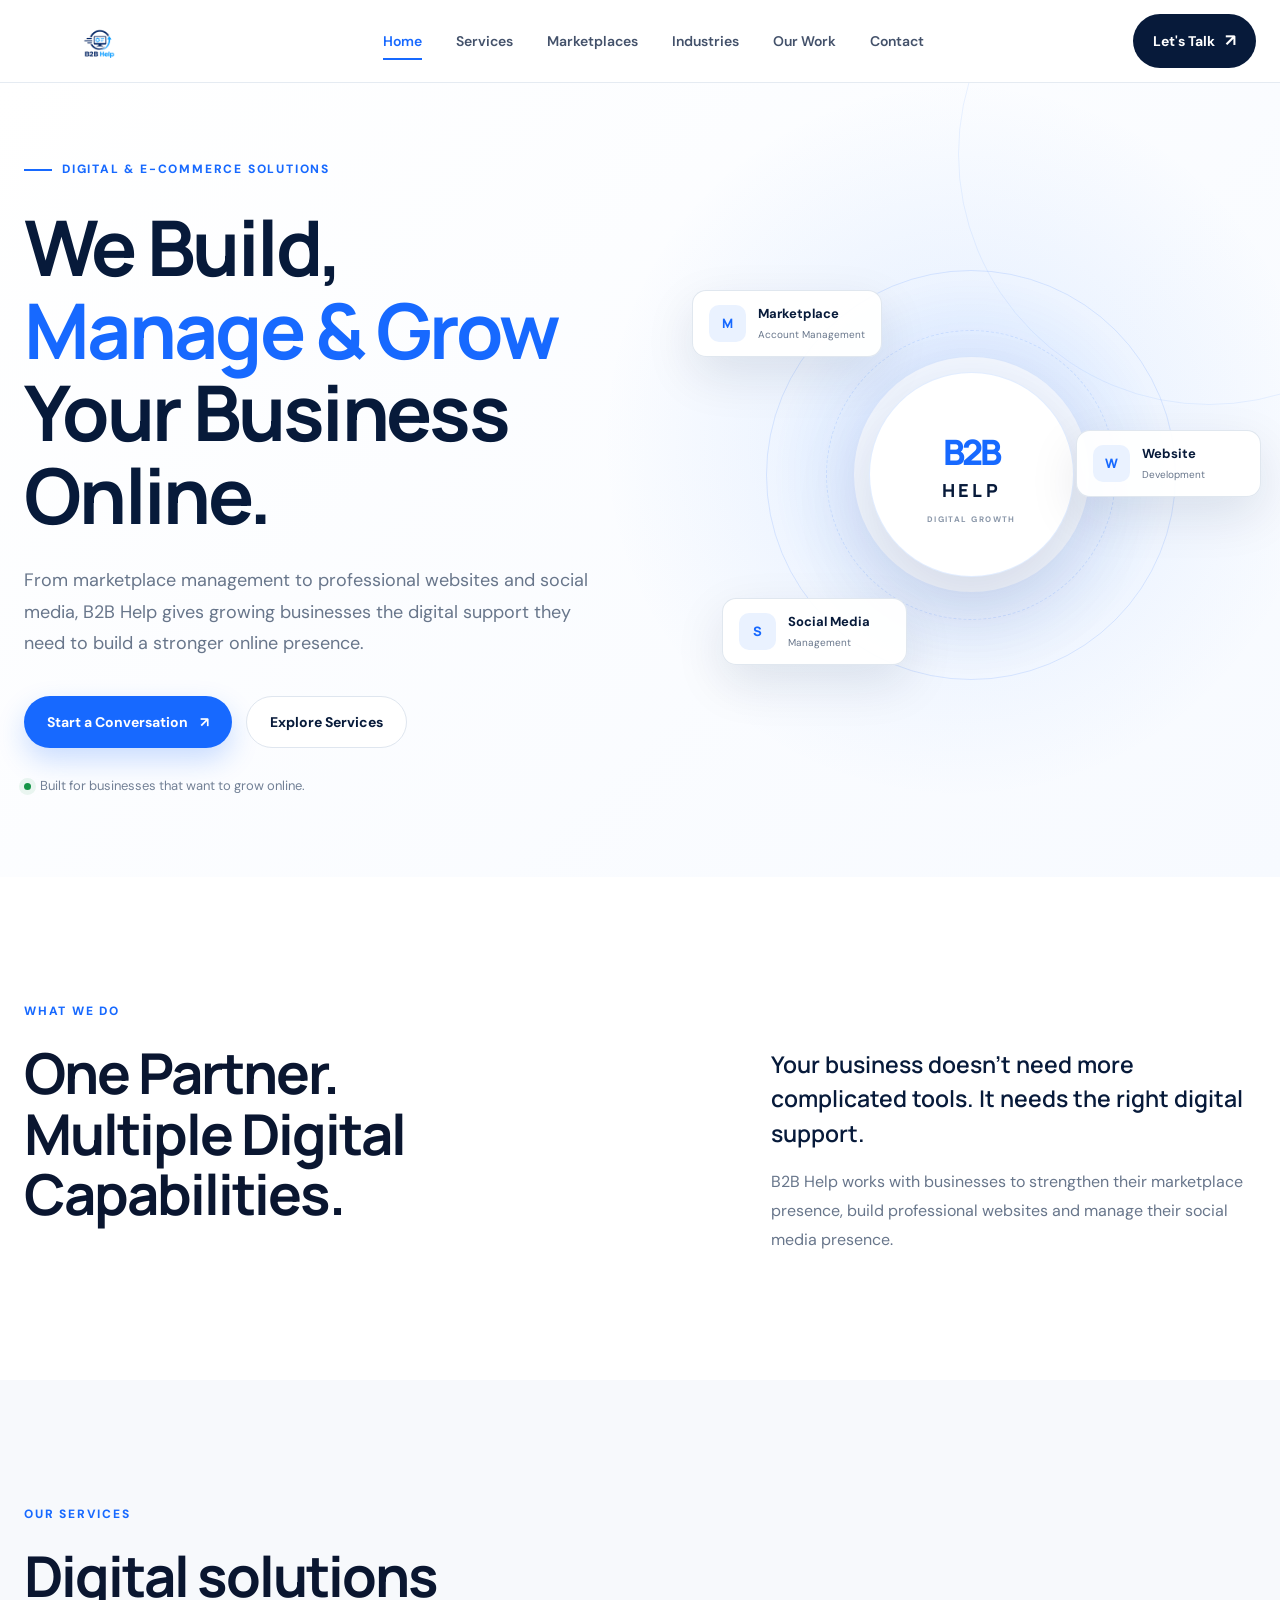
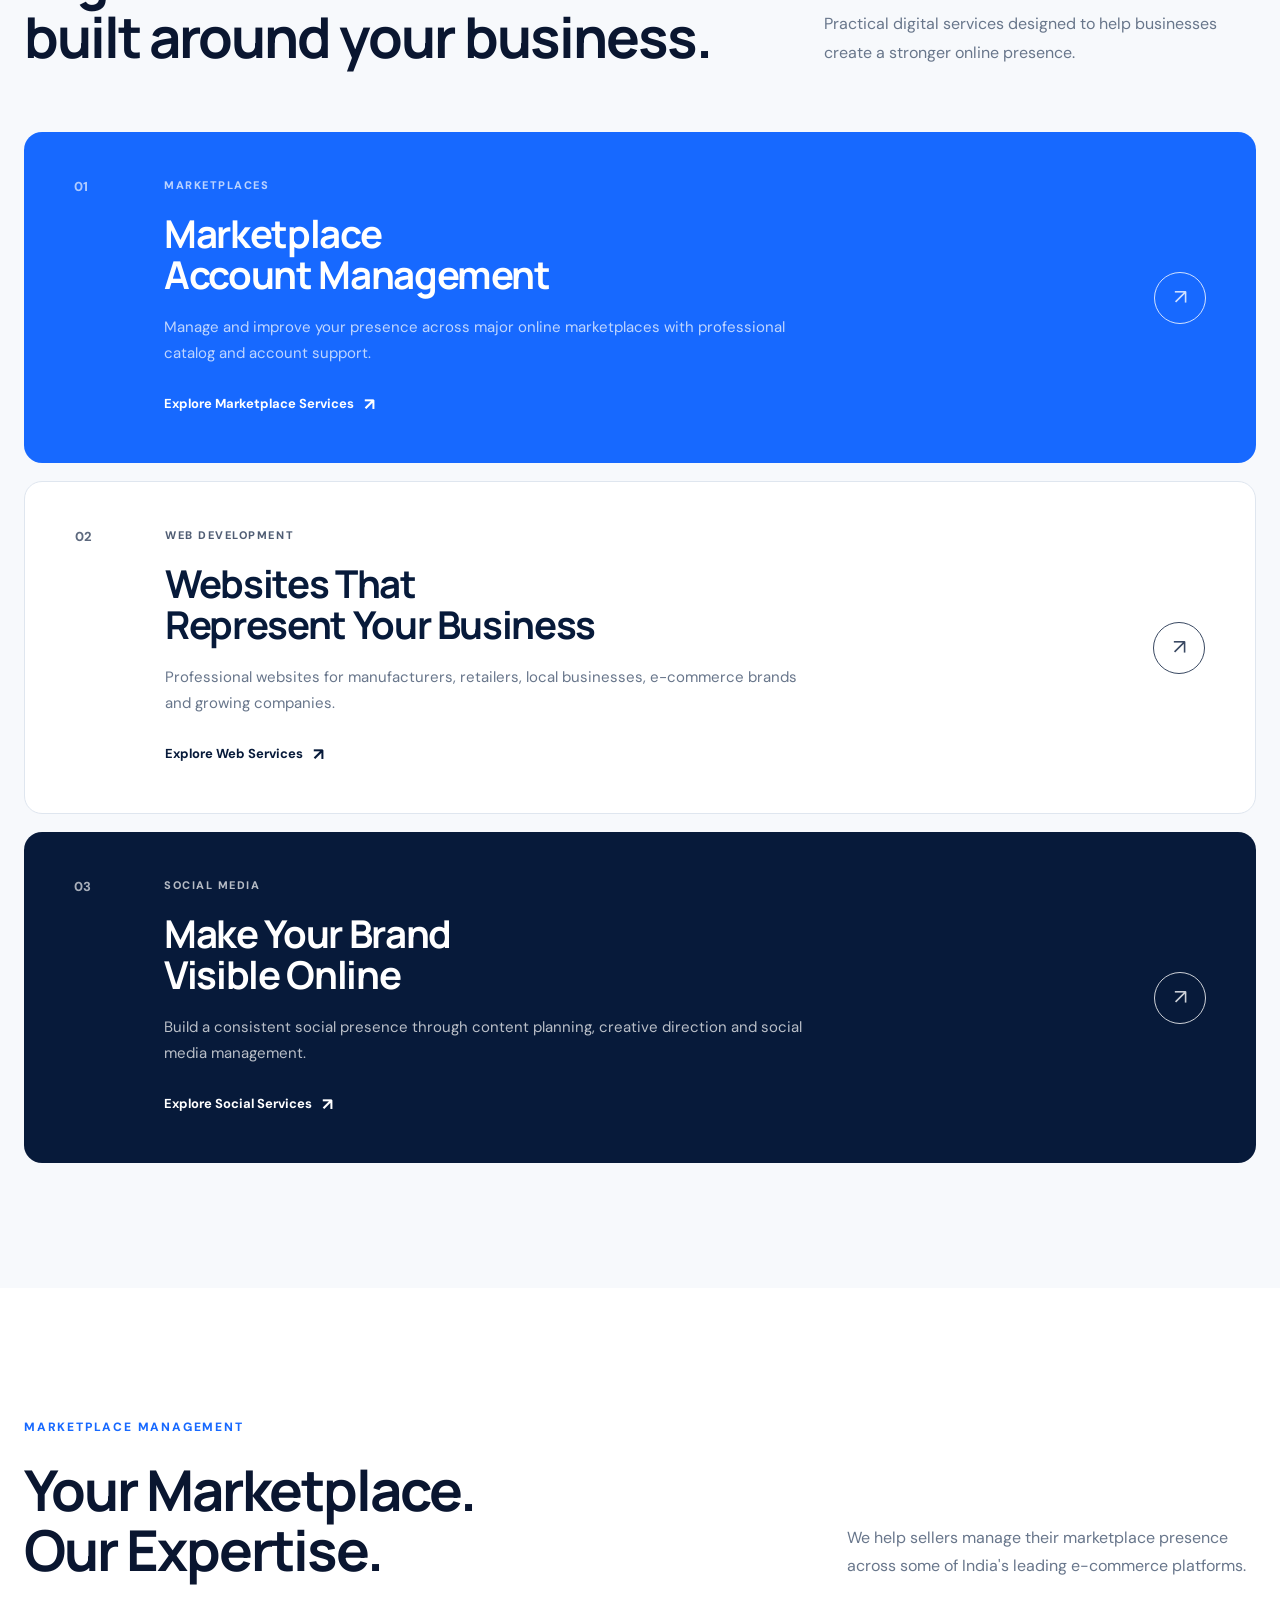
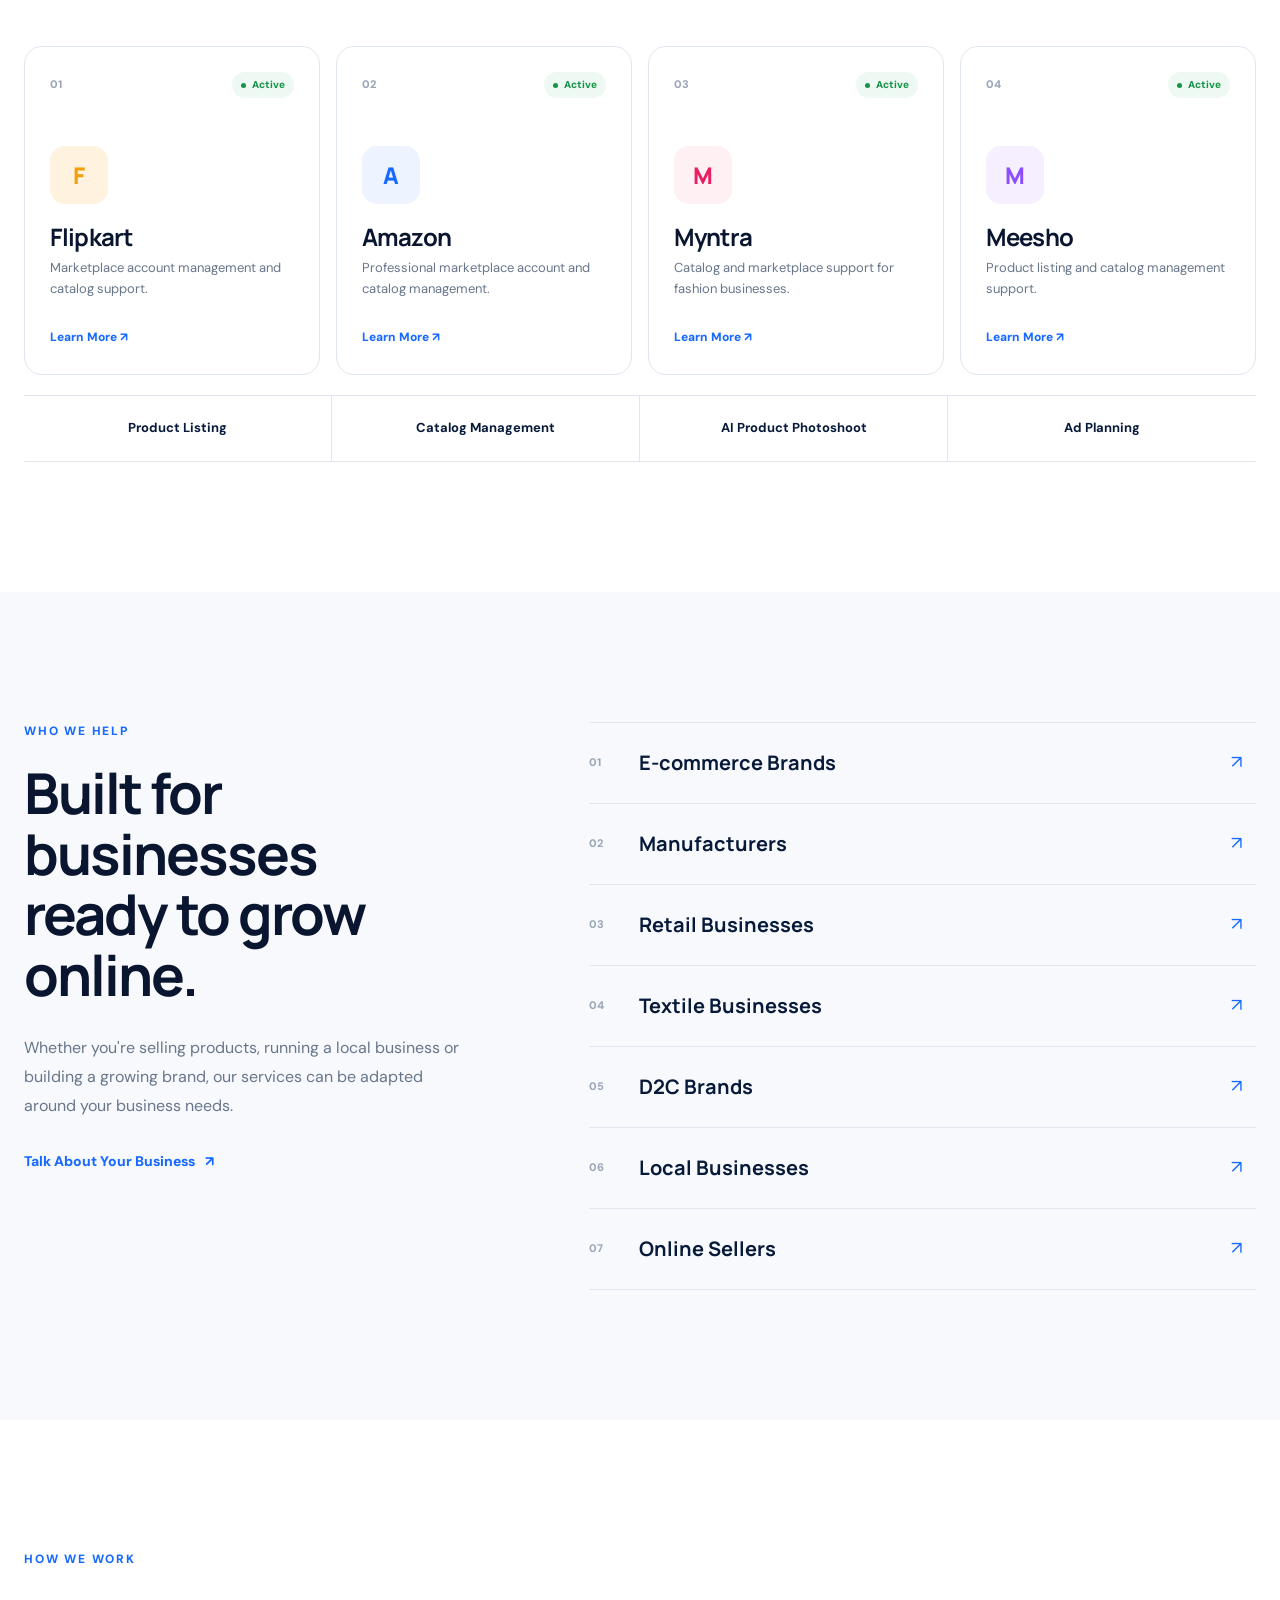
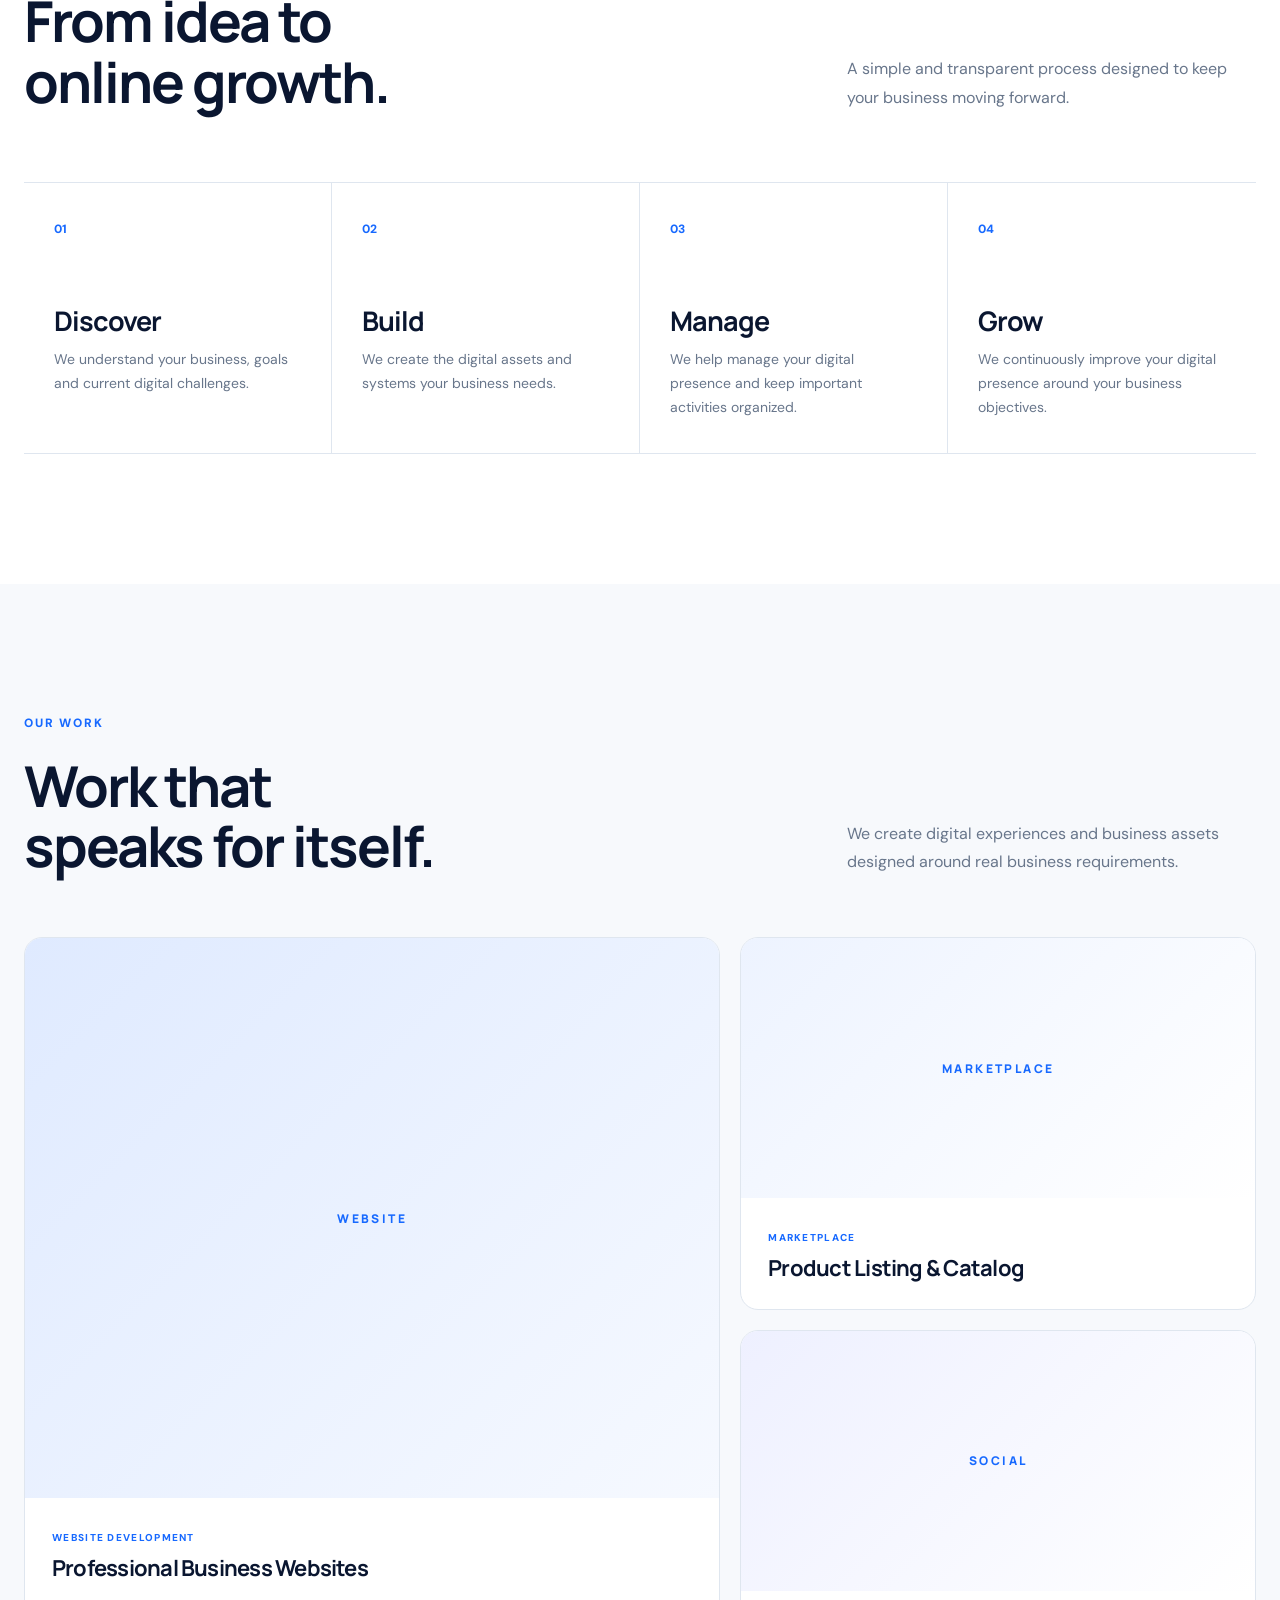
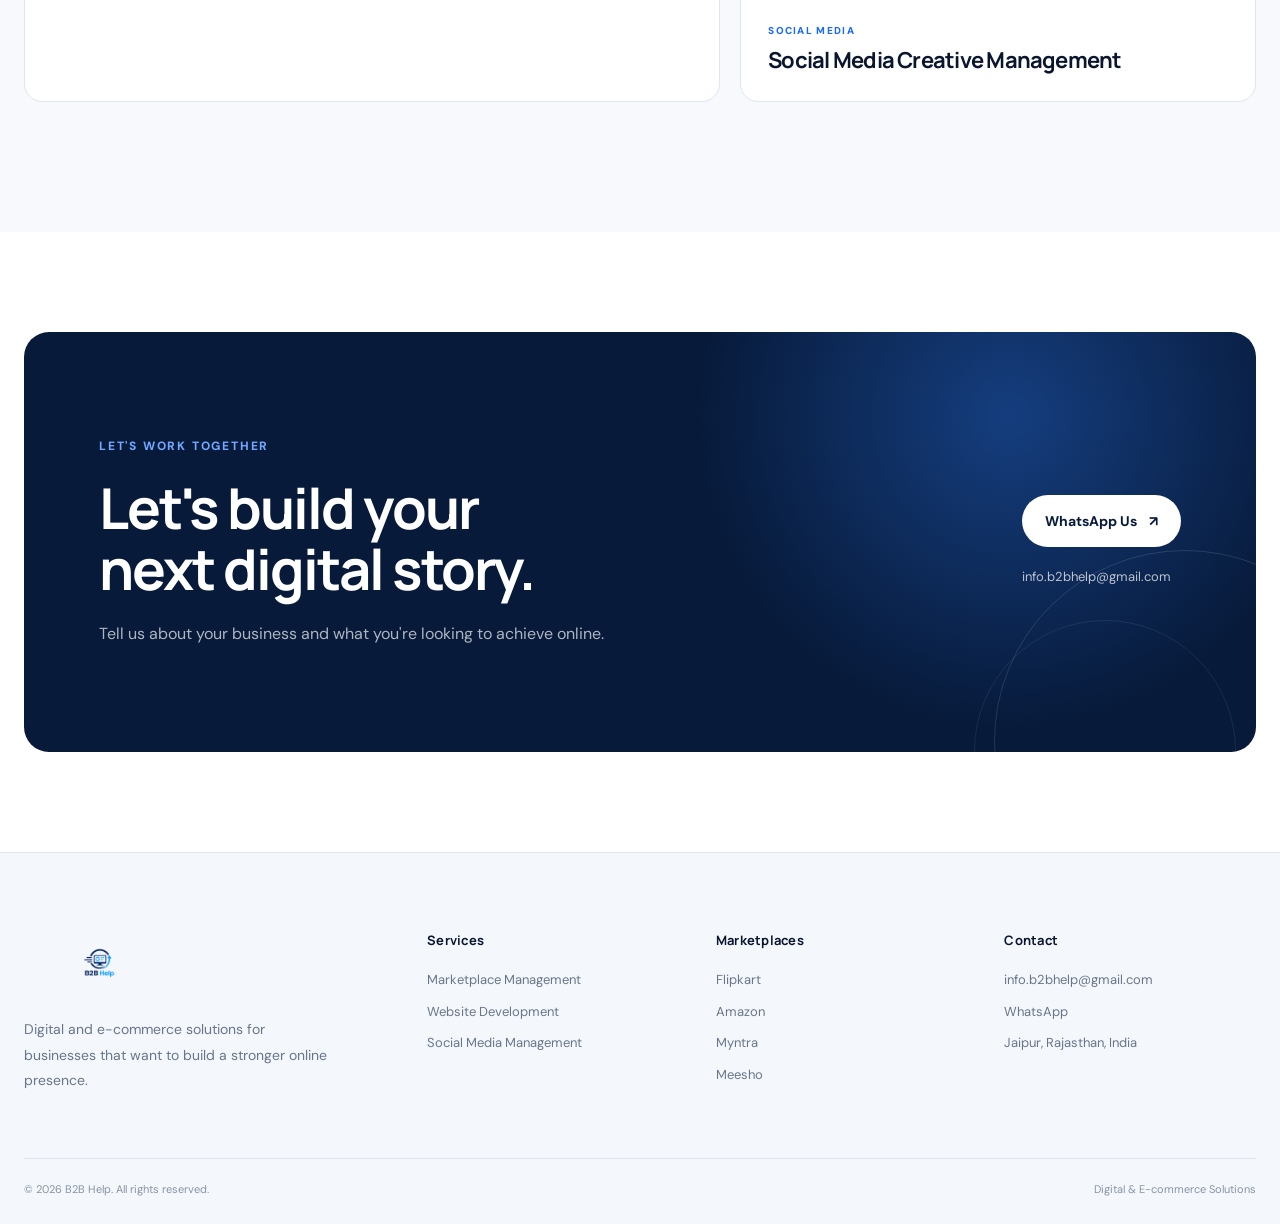
==== commit 73e6ea46: "Use real B2B Help logo in footer" ====
--- a/index.html
+++ b/index.html
@@ -960,9 +960,8 @@
 
                 <div class="footer-brand">
 
-                    <a href="/" class="logo footer-logo">
-                        <span class="logo-mark">B2B</span>
-                        <span class="logo-text">HELP</span>
+                    <a href="/" class="logo footer-logo" aria-label="B2B Help Home">
+                        <img src="/assets/logo.png" alt="B2B Help">
                     </a>
 
                     <p>
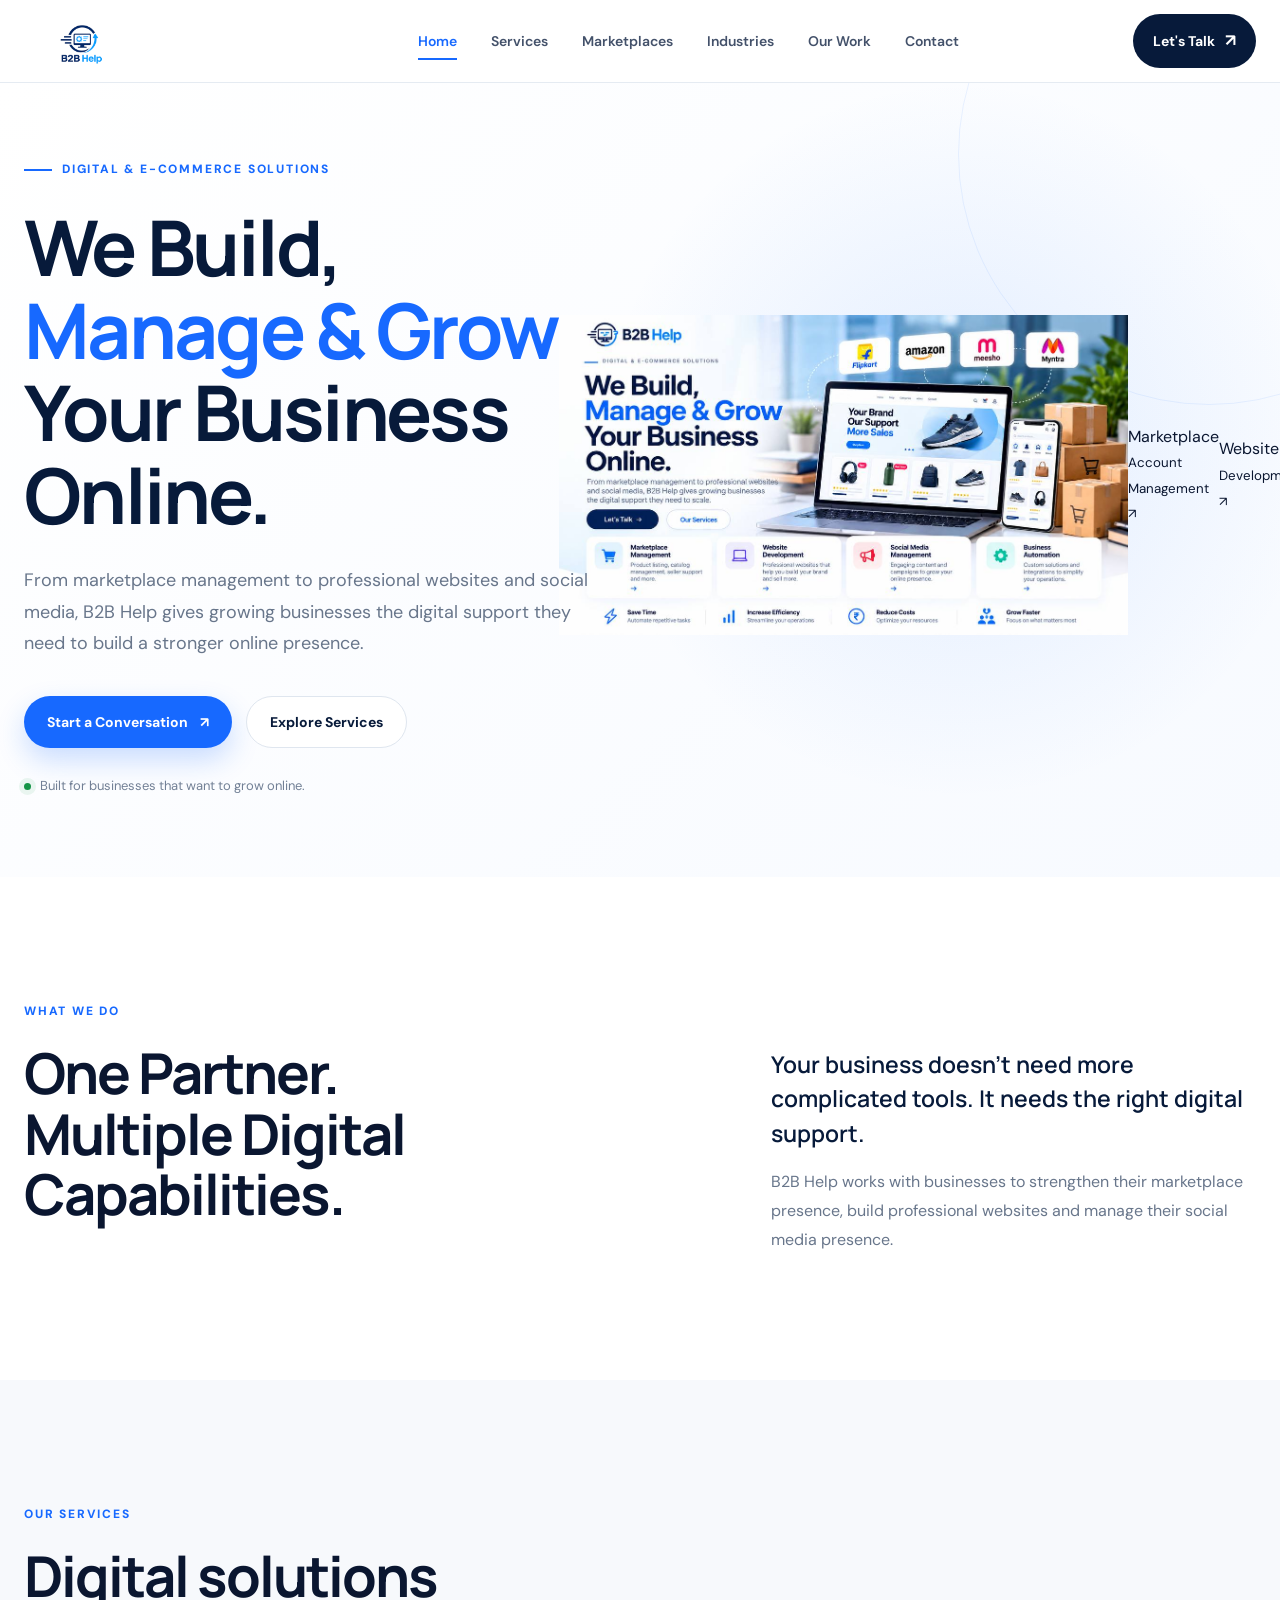
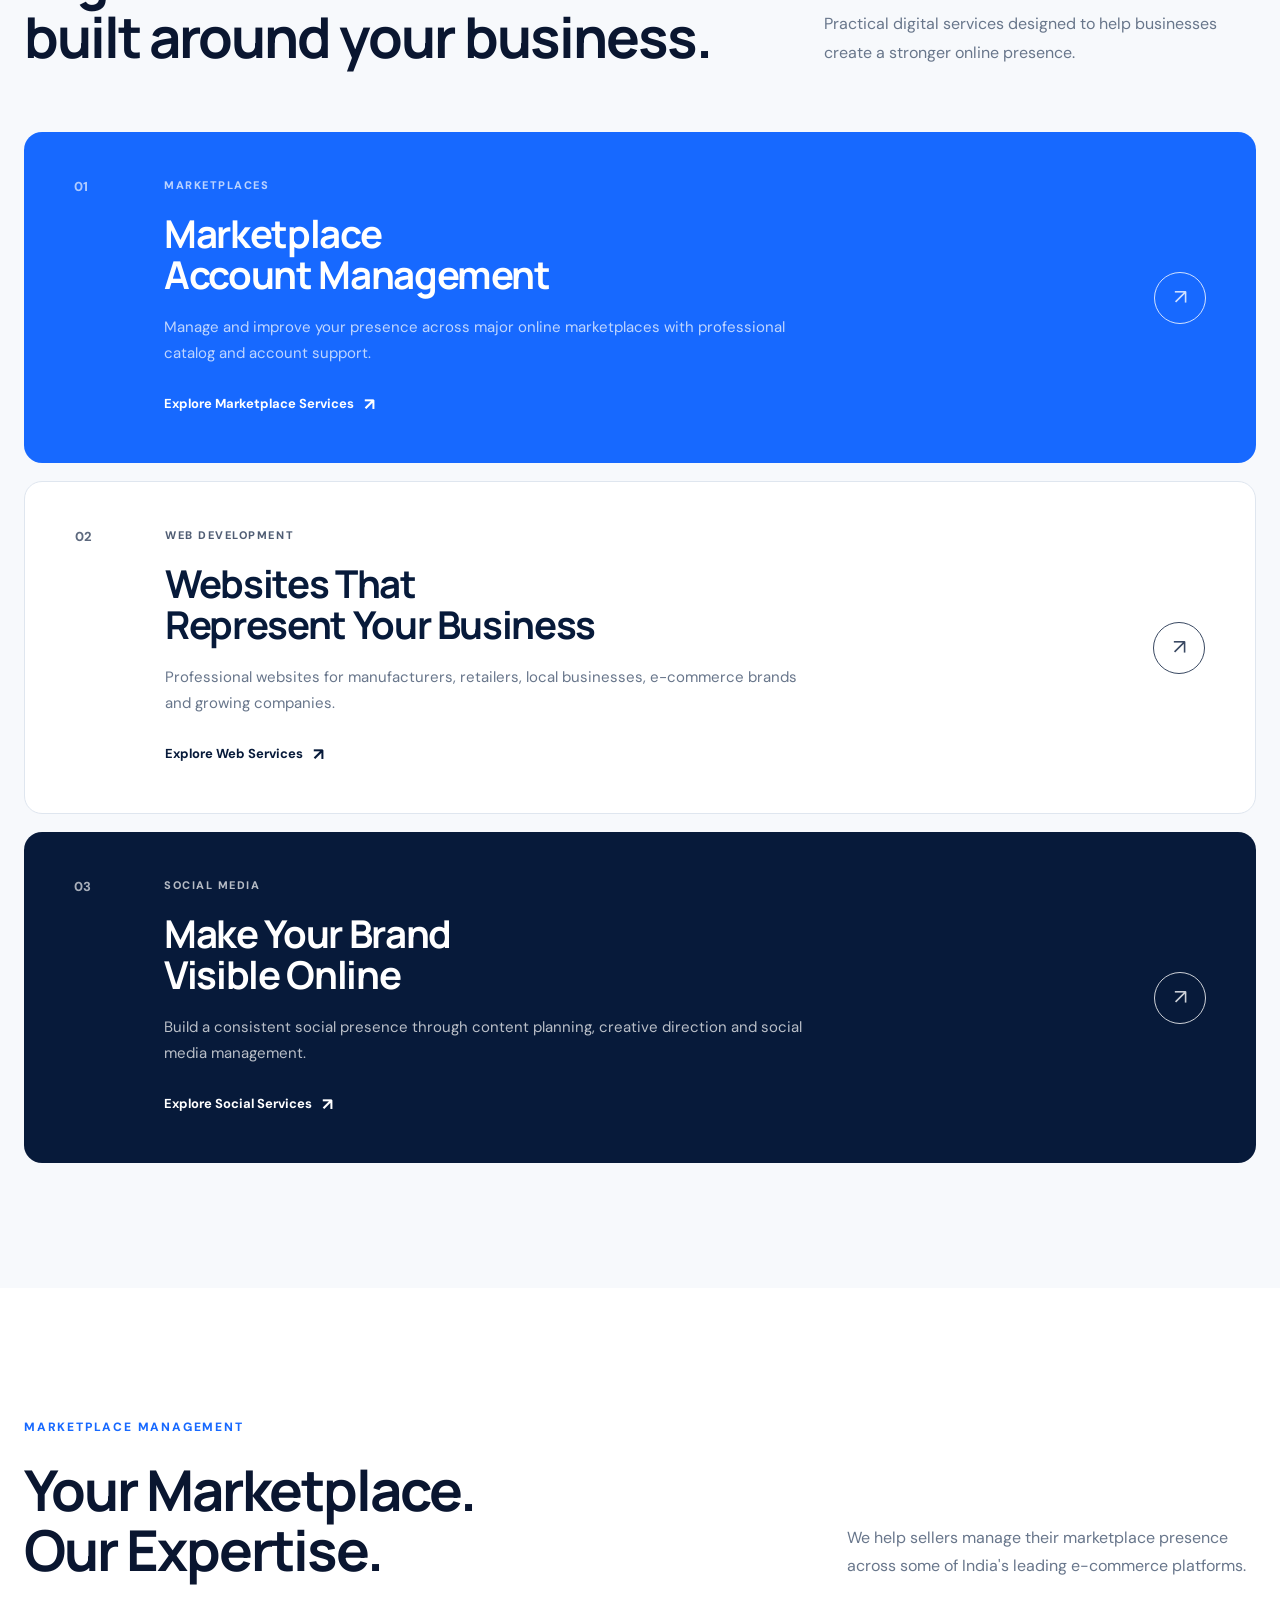
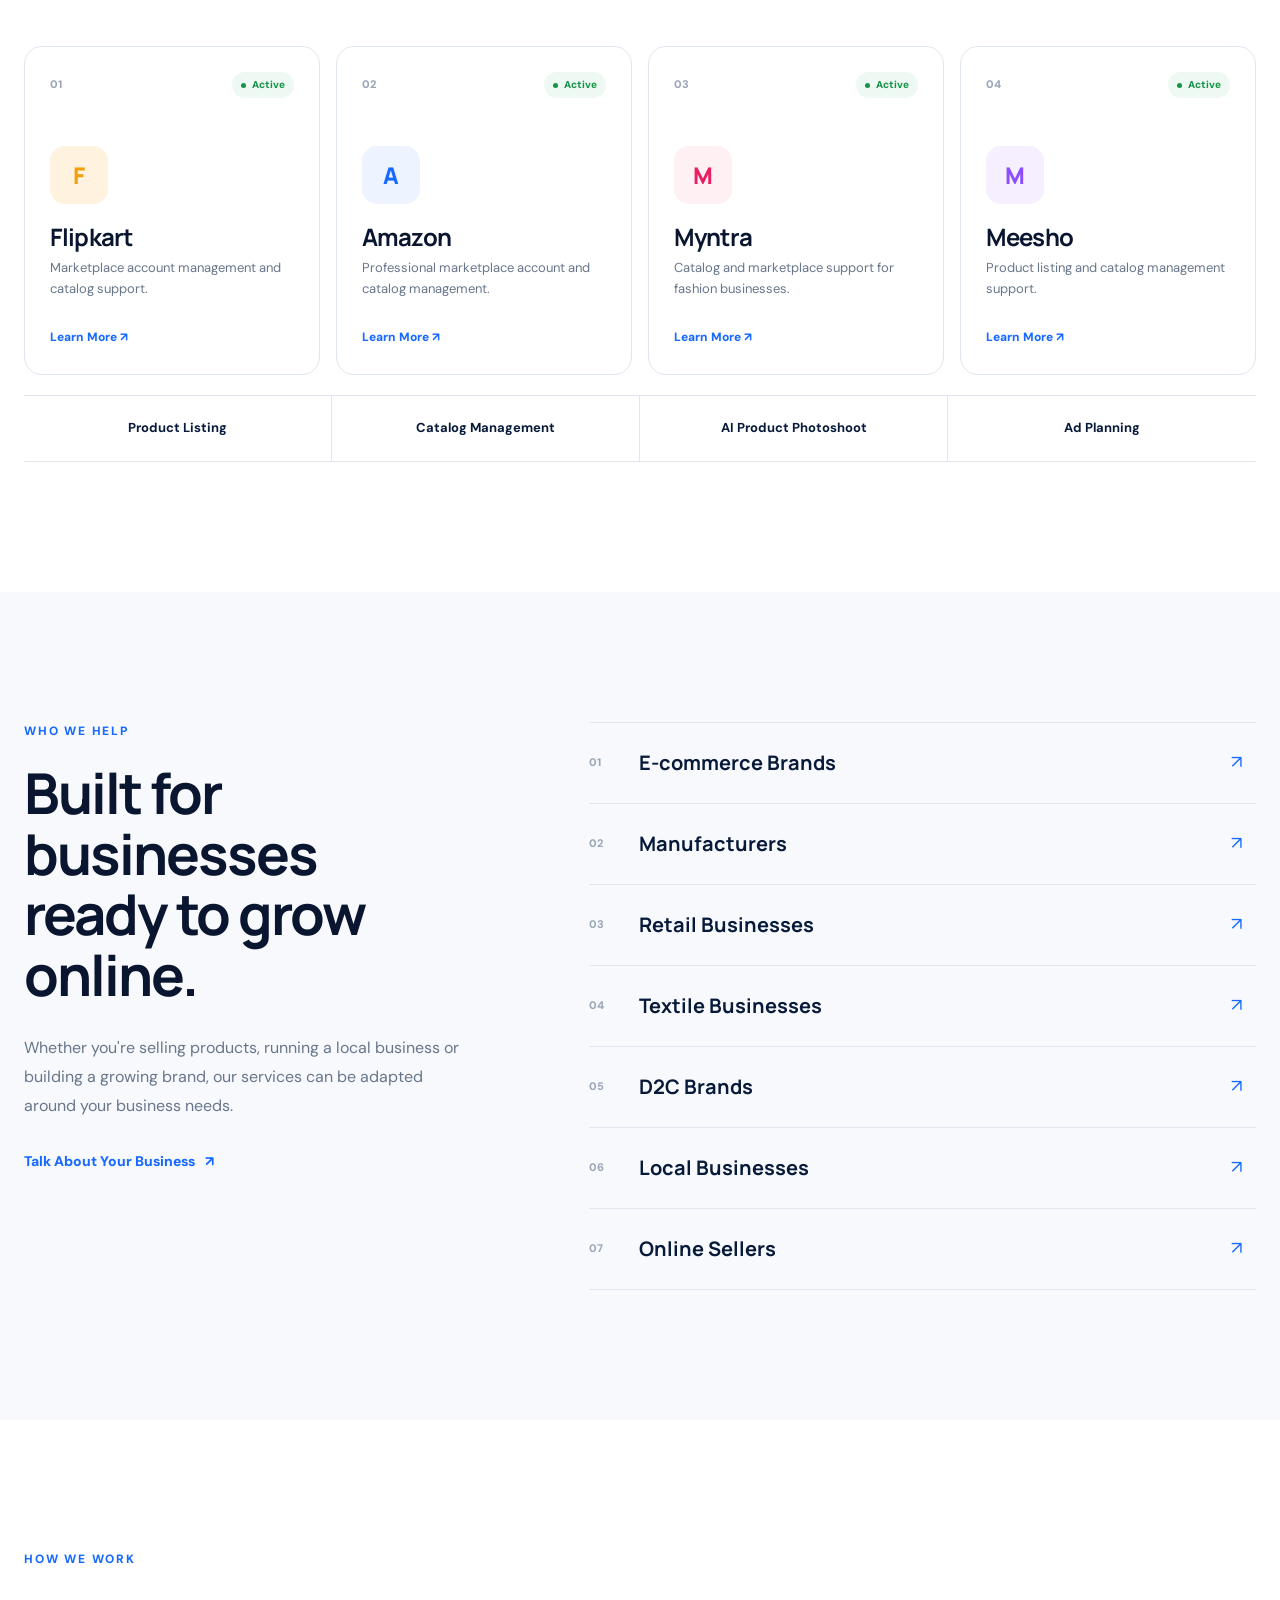
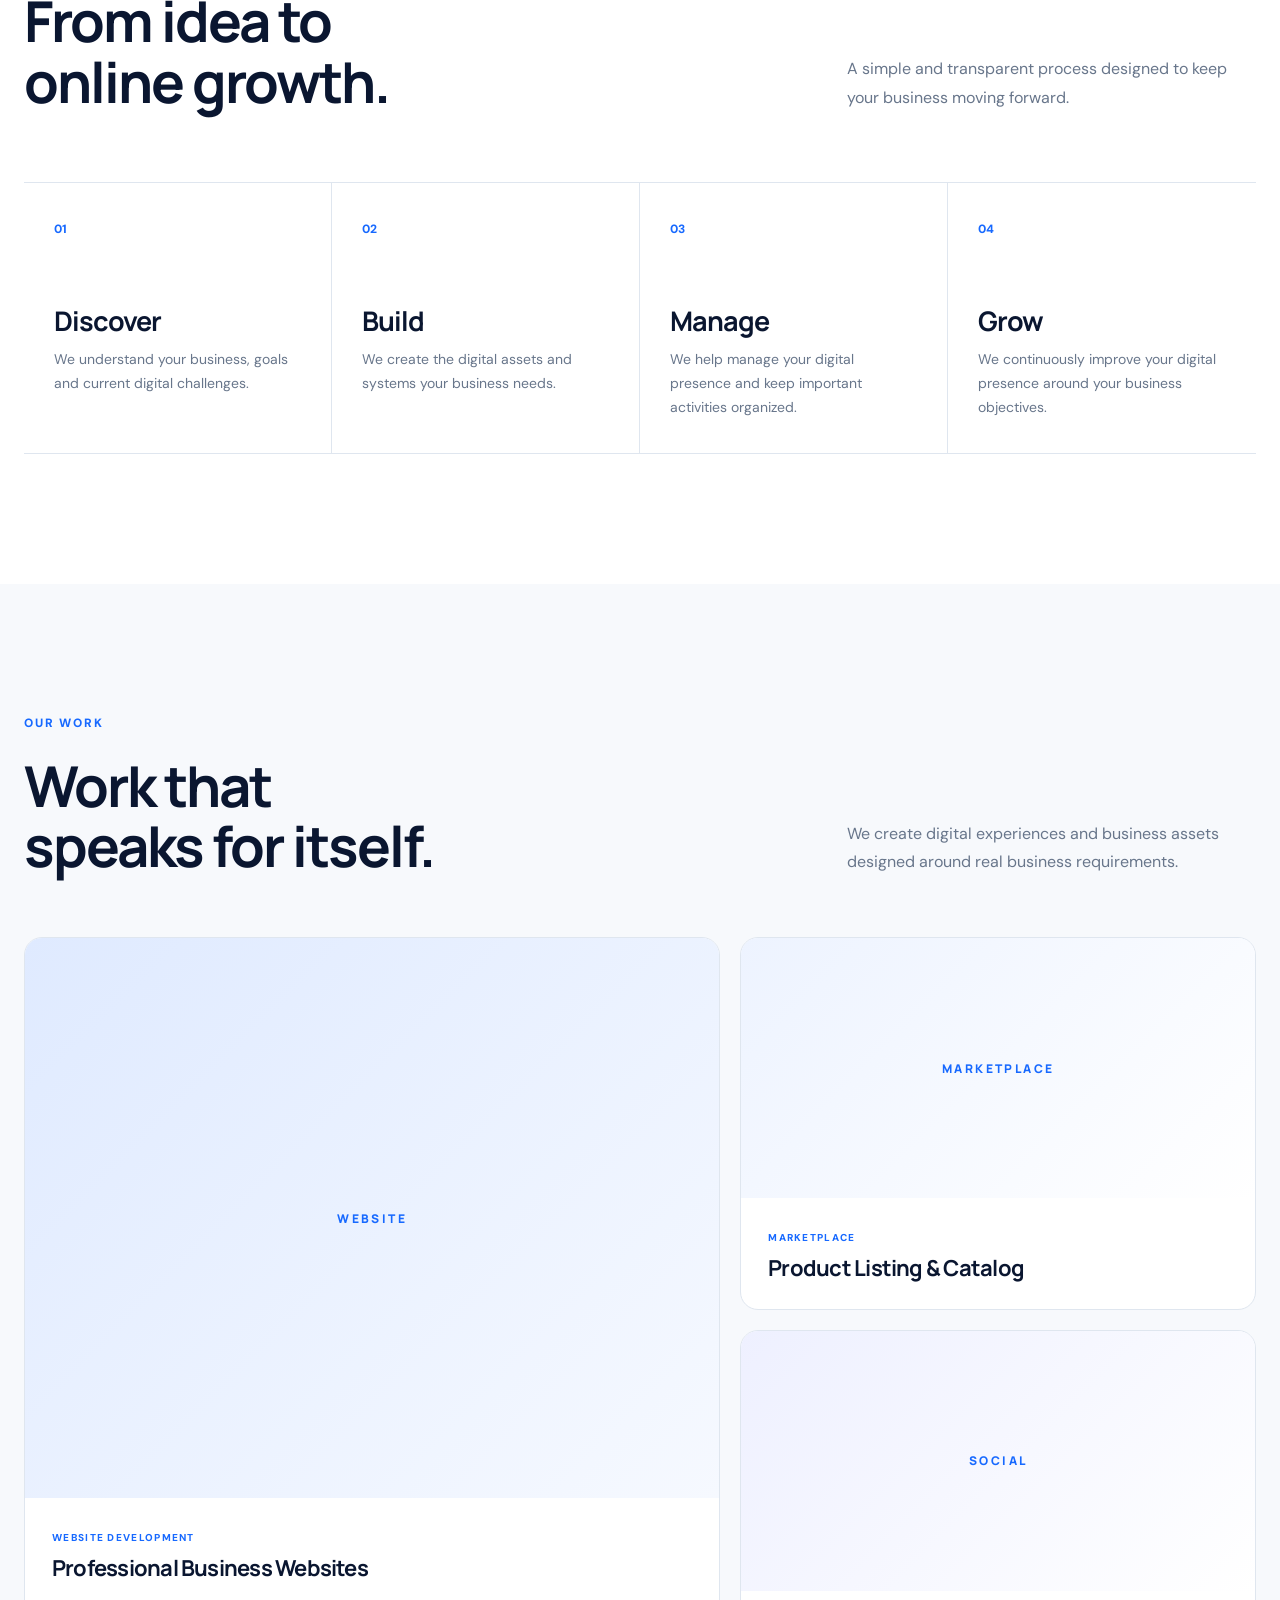
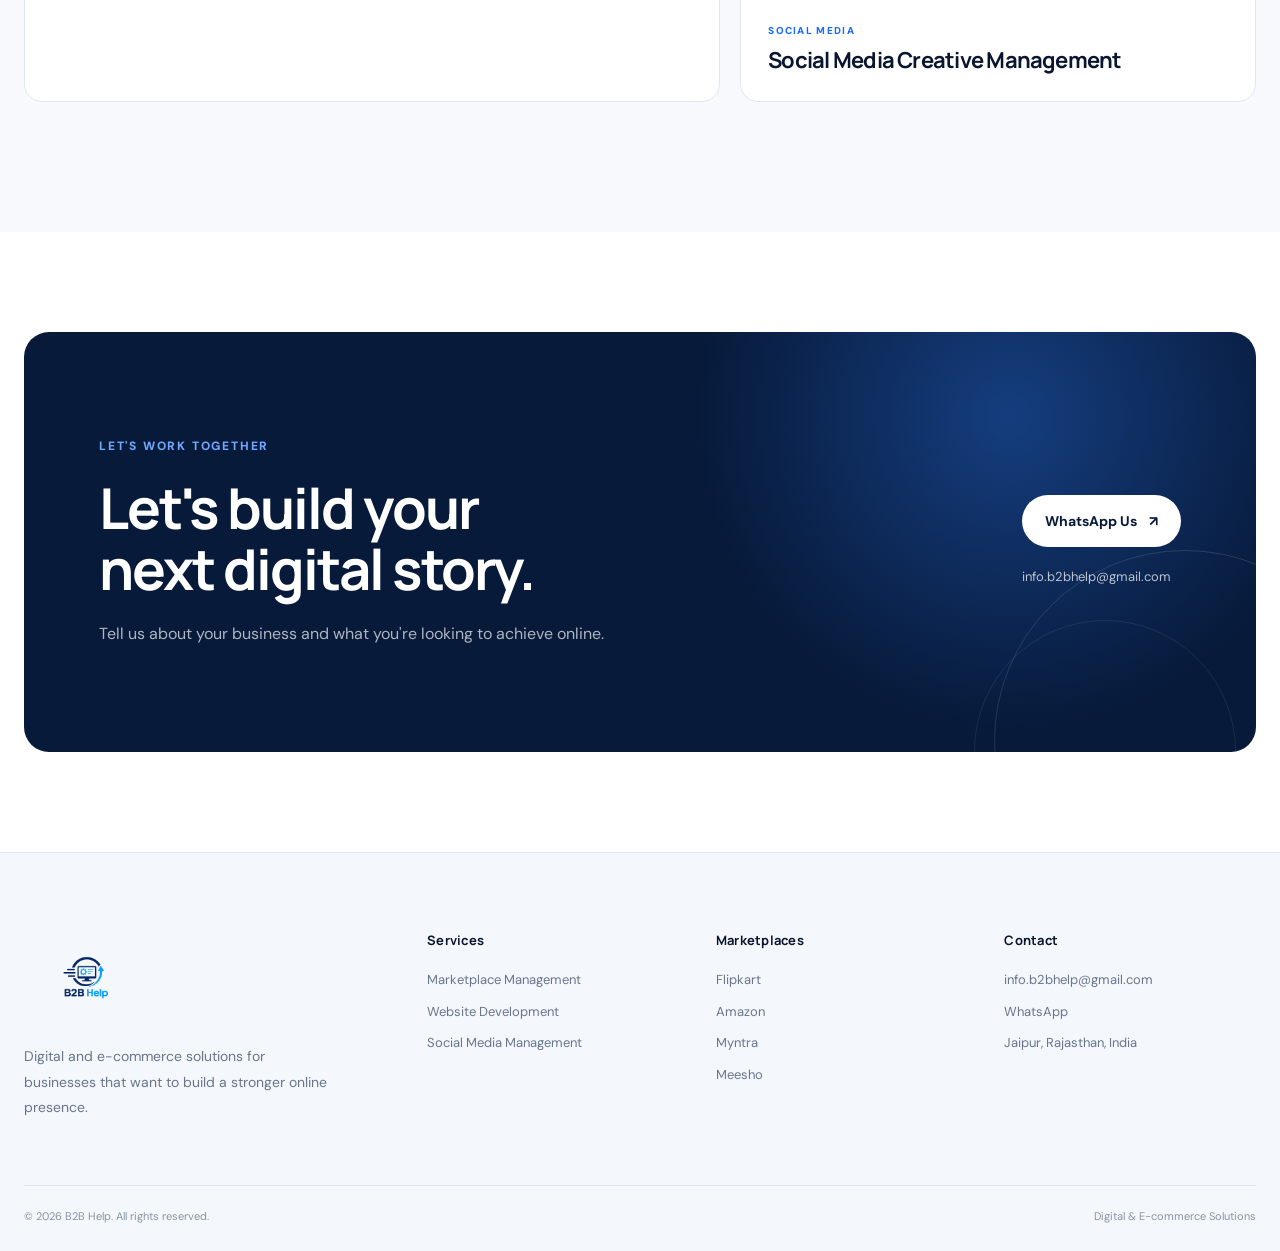
==== commit a34eaf9e: "Add interactive B2B Help hero artwork" ====
--- a/index.html
+++ b/index.html
@@ -123,66 +123,42 @@
 
                 <!-- HERO VISUAL -->
 
-                <div class="hero-visual">
-
-                    <div class="visual-glow"></div>
-
-                    <div class="orbit orbit-one"></div>
-                    <div class="orbit orbit-two"></div>
-
-                    <div class="hero-center">
-
-                        <div class="center-logo">
-                            B2B
-                        </div>
-
-                        <div class="center-title">
-                            HELP
-                        </div>
-
-                        <div class="center-small">
-                            DIGITAL GROWTH
-                        </div>
-
-                    </div>
-
-
-                    <div class="floating-card card-marketplace">
-
-                        <div class="floating-icon">M</div>
-
-                        <div>
-                            <strong>Marketplace</strong>
-                            <small>Account Management</small>
-                        </div>
-
-                    </div>
-
-
-                    <div class="floating-card card-website">
-
-                        <div class="floating-icon">W</div>
-
-                        <div>
-                            <strong>Website</strong>
-                            <small>Development</small>
-                        </div>
-
-                    </div>
-
-
-                    <div class="floating-card card-social">
-
-                        <div class="floating-icon">S</div>
-
-                        <div>
-                            <strong>Social Media</strong>
-                            <small>Management</small>
-                        </div>
-
-                    </div>
-
-                </div>
+                <div class="hero-visual hero-image-visual">
+
+                    <img
+                        src="/assets/b2b-help-hero.jpg"
+                        alt="B2B Help digital and e-commerce services"
+                        class="hero-main-image"
+                    >
+
+                    <a
+                        href="/service/marketplace-account-management.html"
+                        class="hero-hotspot hero-hotspot-marketplace"
+                        aria-label="Explore Marketplace Account Management"
+                    >
+                        <span>Marketplace</span>
+                        <small>Account Management ↗</small>
+                    </a>
+
+                    <a
+                        href="/service/website-development.html"
+                        class="hero-hotspot hero-hotspot-website"
+                        aria-label="Explore Website Development"
+                    >
+                        <span>Website</span>
+                        <small>Development ↗</small>
+                    </a>
+
+                    <a
+                        href="/service/social-media-management.html"
+                        class="hero-hotspot hero-hotspot-social"
+                        aria-label="Explore Social Media Management"
+                    >
+                        <span>Social Media</span>
+                        <small>Management ↗</small>
+                    </a>
+
+                </div></div>
 
             </div>
 
--- a/css/style.css
+++ b/css/style.css
@@ -2217,24 +2217,48 @@
     display: inline-flex;
     align-items: center;
     flex-shrink: 0;
+    width: 220px;
 }
 
 .logo img {
     display: block;
-    width: 150px;
-    height: auto;
-    max-height: 55px;
+    width: 220px;
+    height: 76px;
+    max-width: 100%;
     object-fit: contain;
-}
-
+    object-position: left center;
+}
+
+/* Footer logo - larger for clear brand visibility */
+.footer-logo {
+    width: 240px;
+}
+
+.footer-logo img {
+    width: 240px;
+    height: 82px;
+}
 
 /* Mobile logo */
 
 @media (max-width: 760px) {
 
+    .logo {
+        width: 160px;
+    }
+
     .logo img {
-        width: 125px;
-        max-height: 48px;
-    }
-
-}
+        width: 160px;
+        height: 58px;
+    }
+
+    .footer-logo {
+        width: 180px;
+    }
+
+    .footer-logo img {
+        width: 180px;
+        height: 62px;
+    }
+
+}
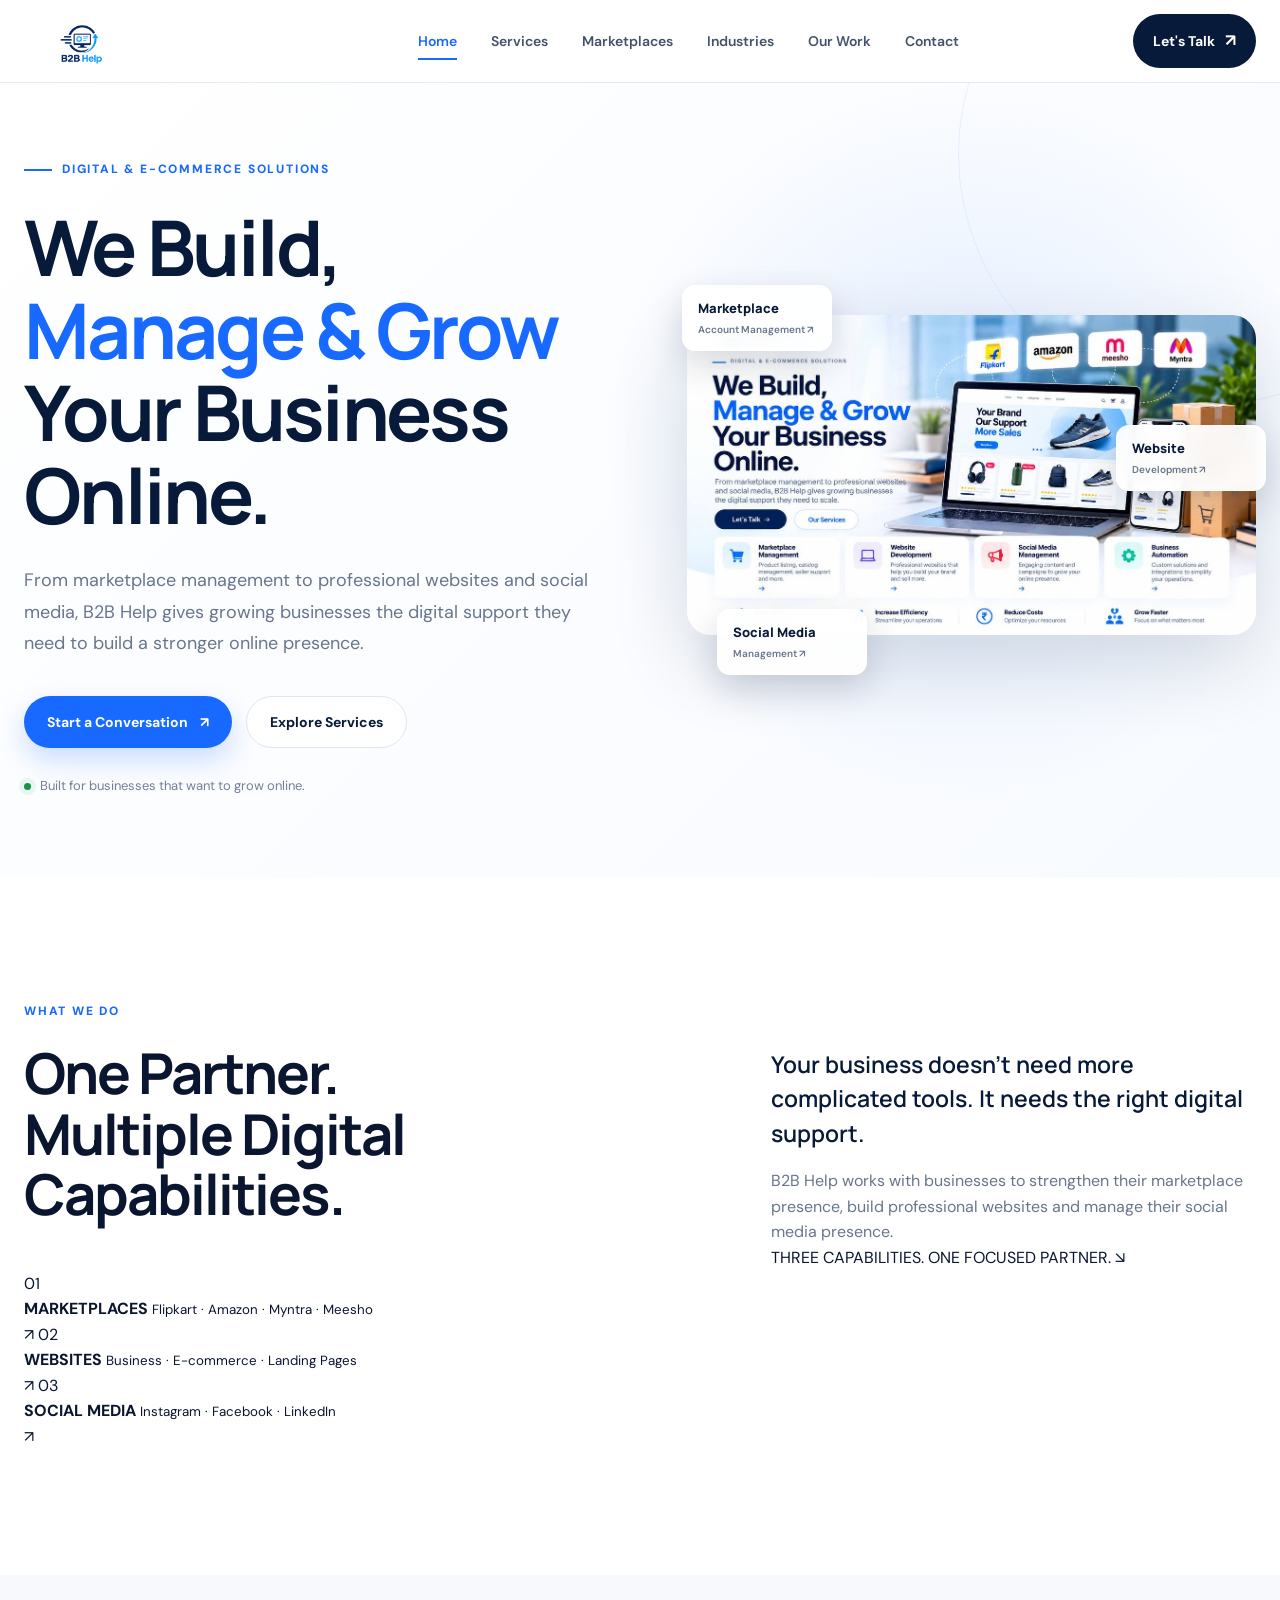
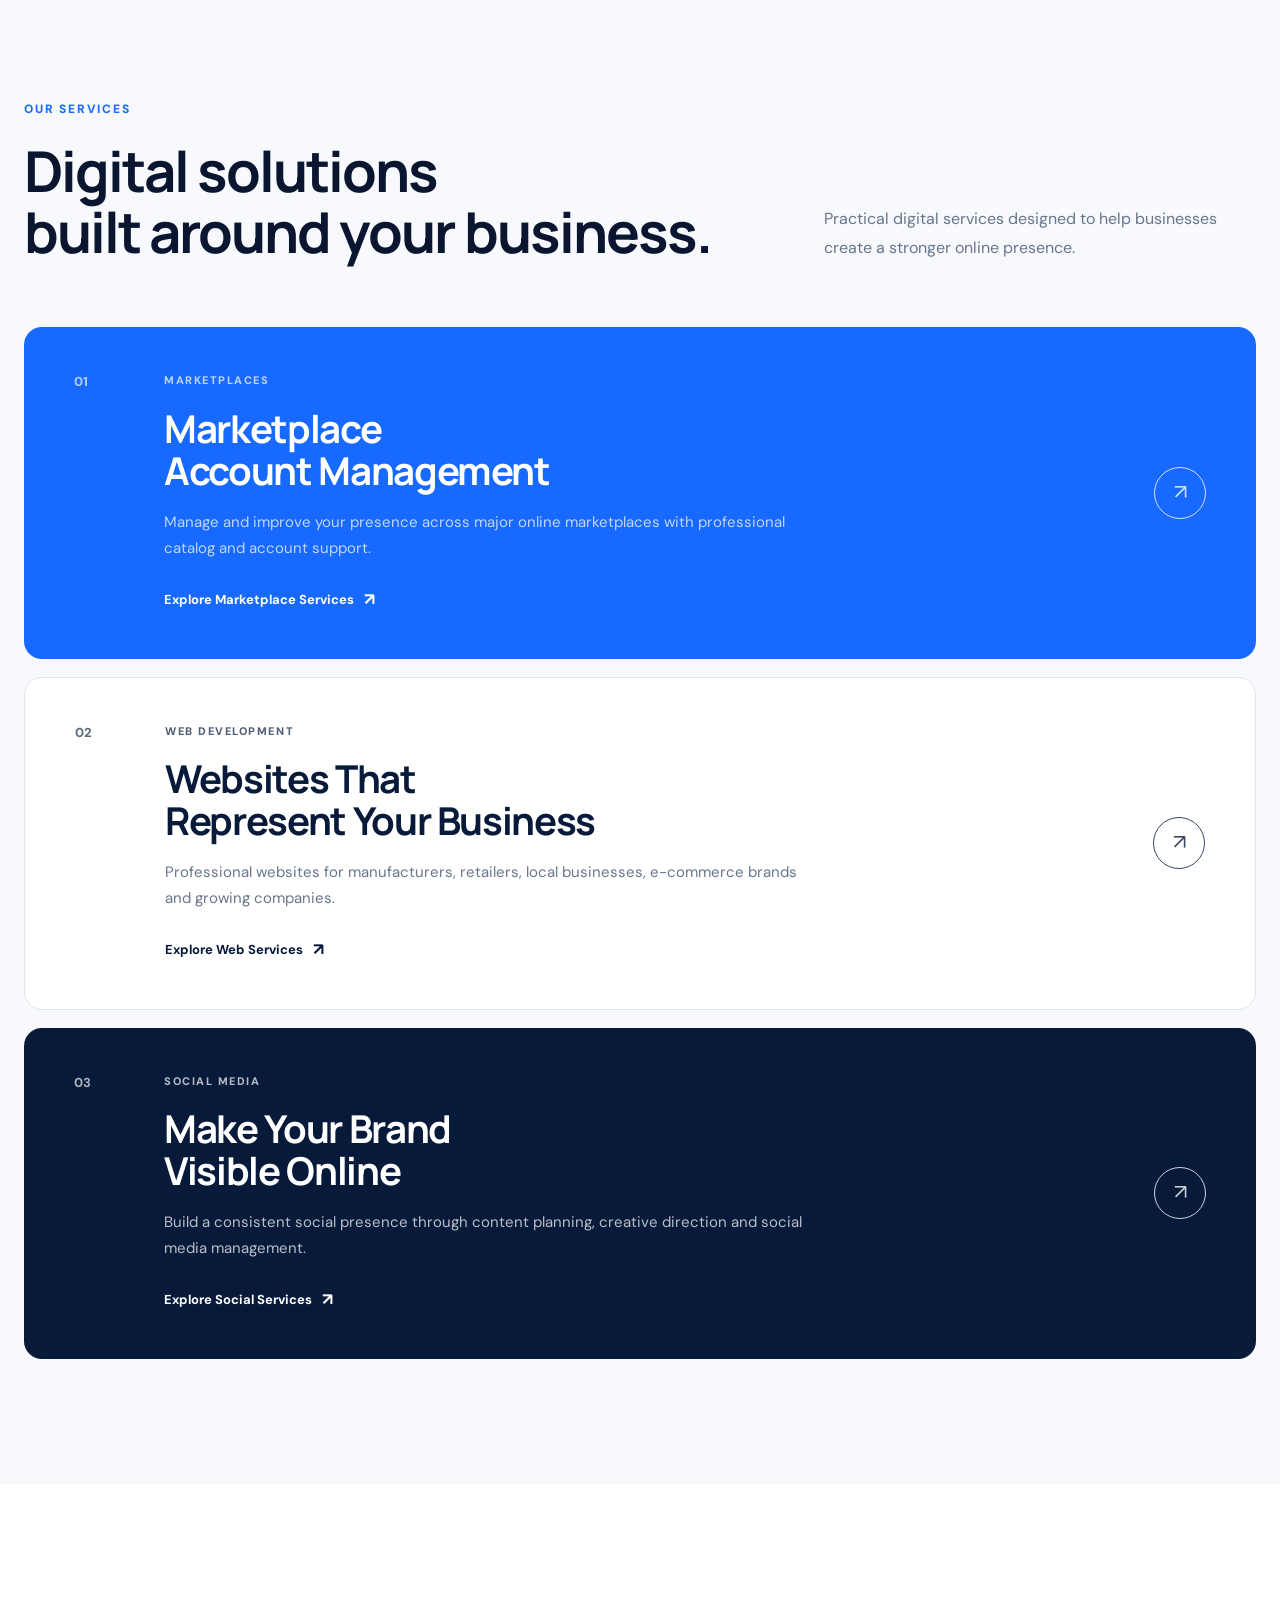
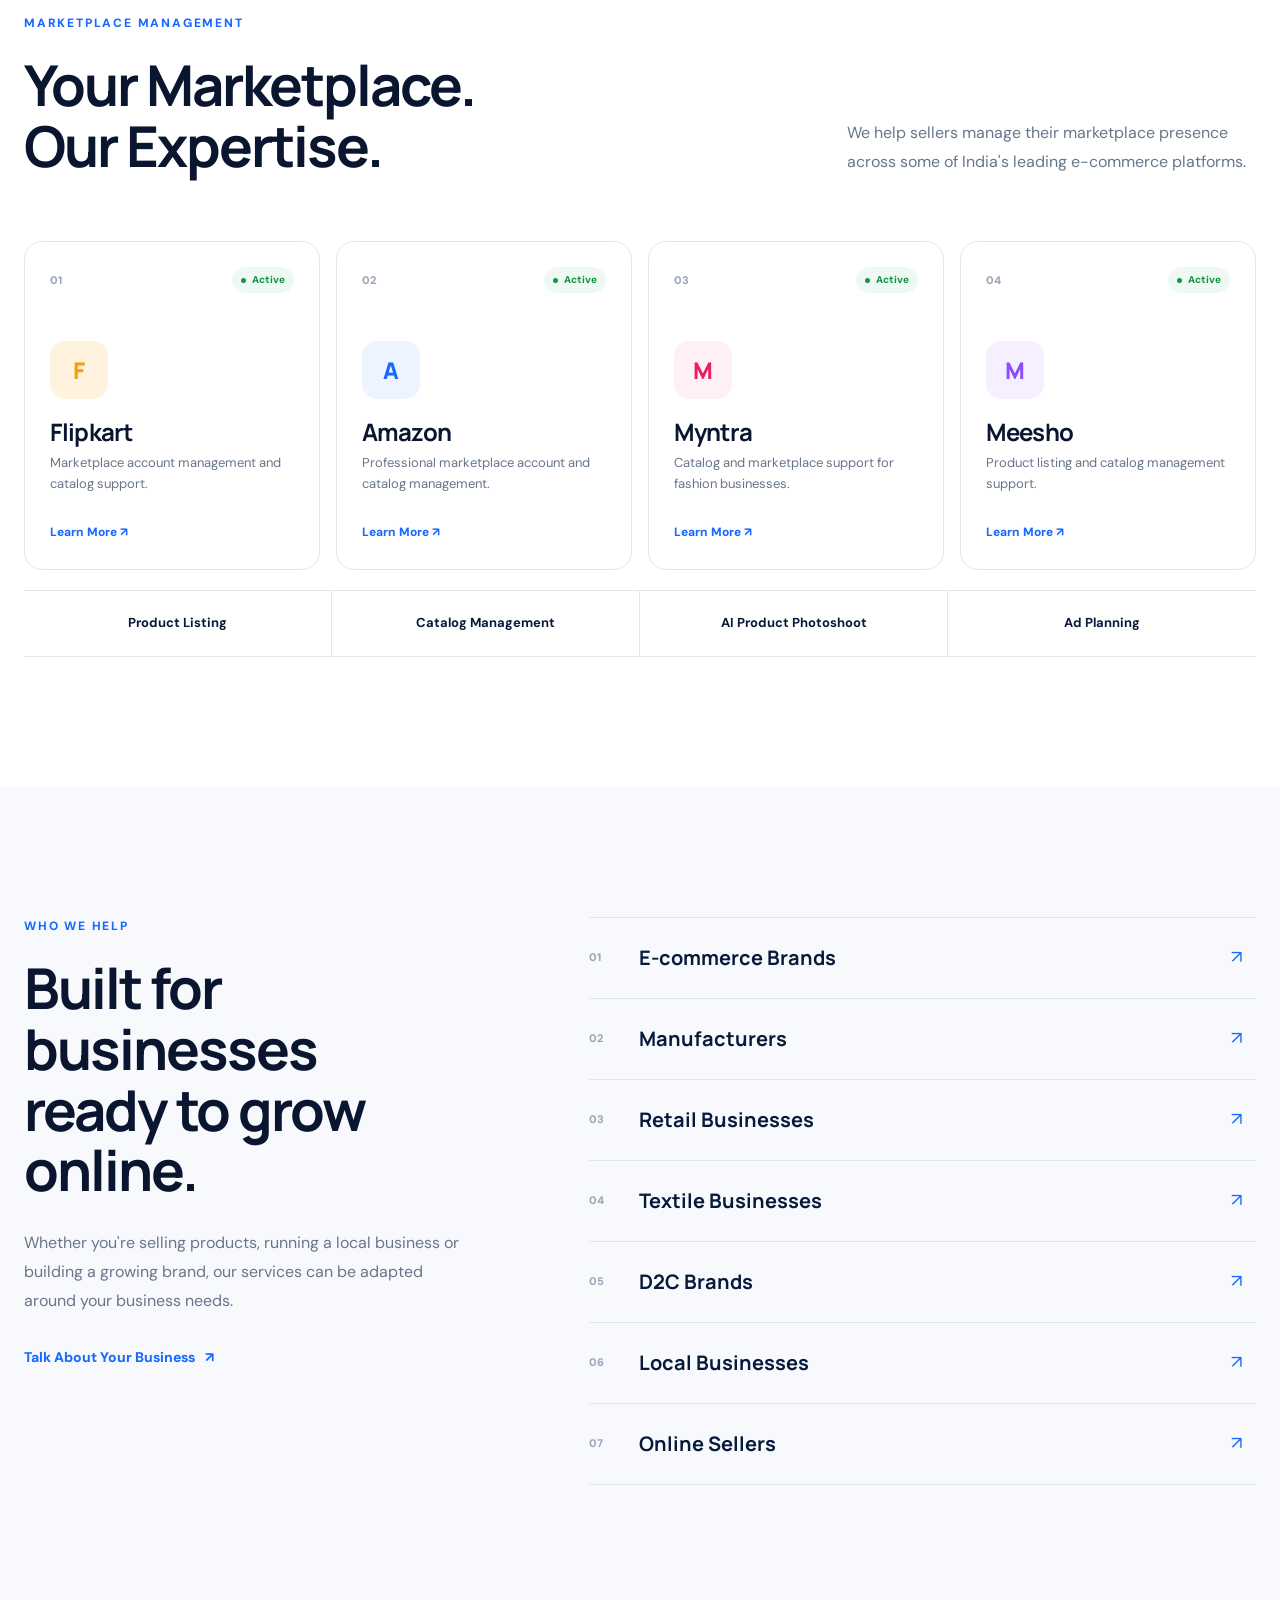
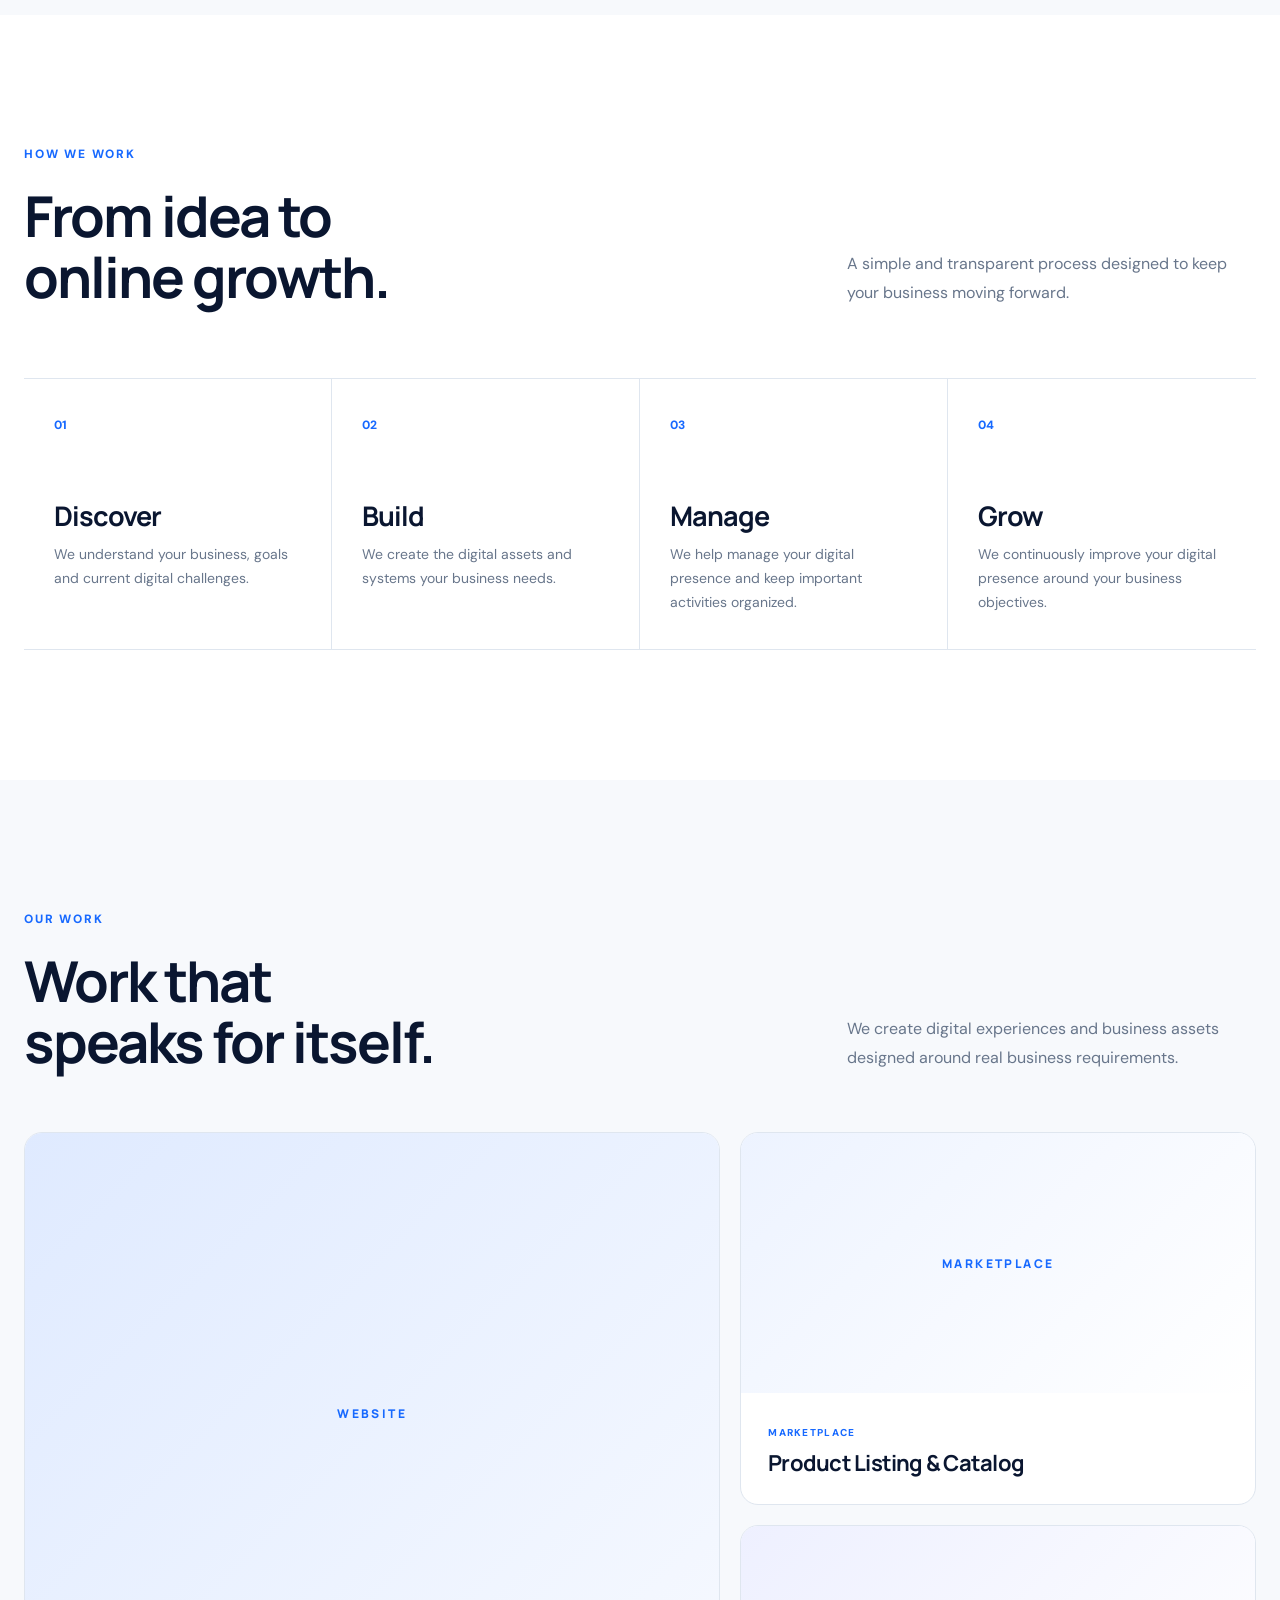
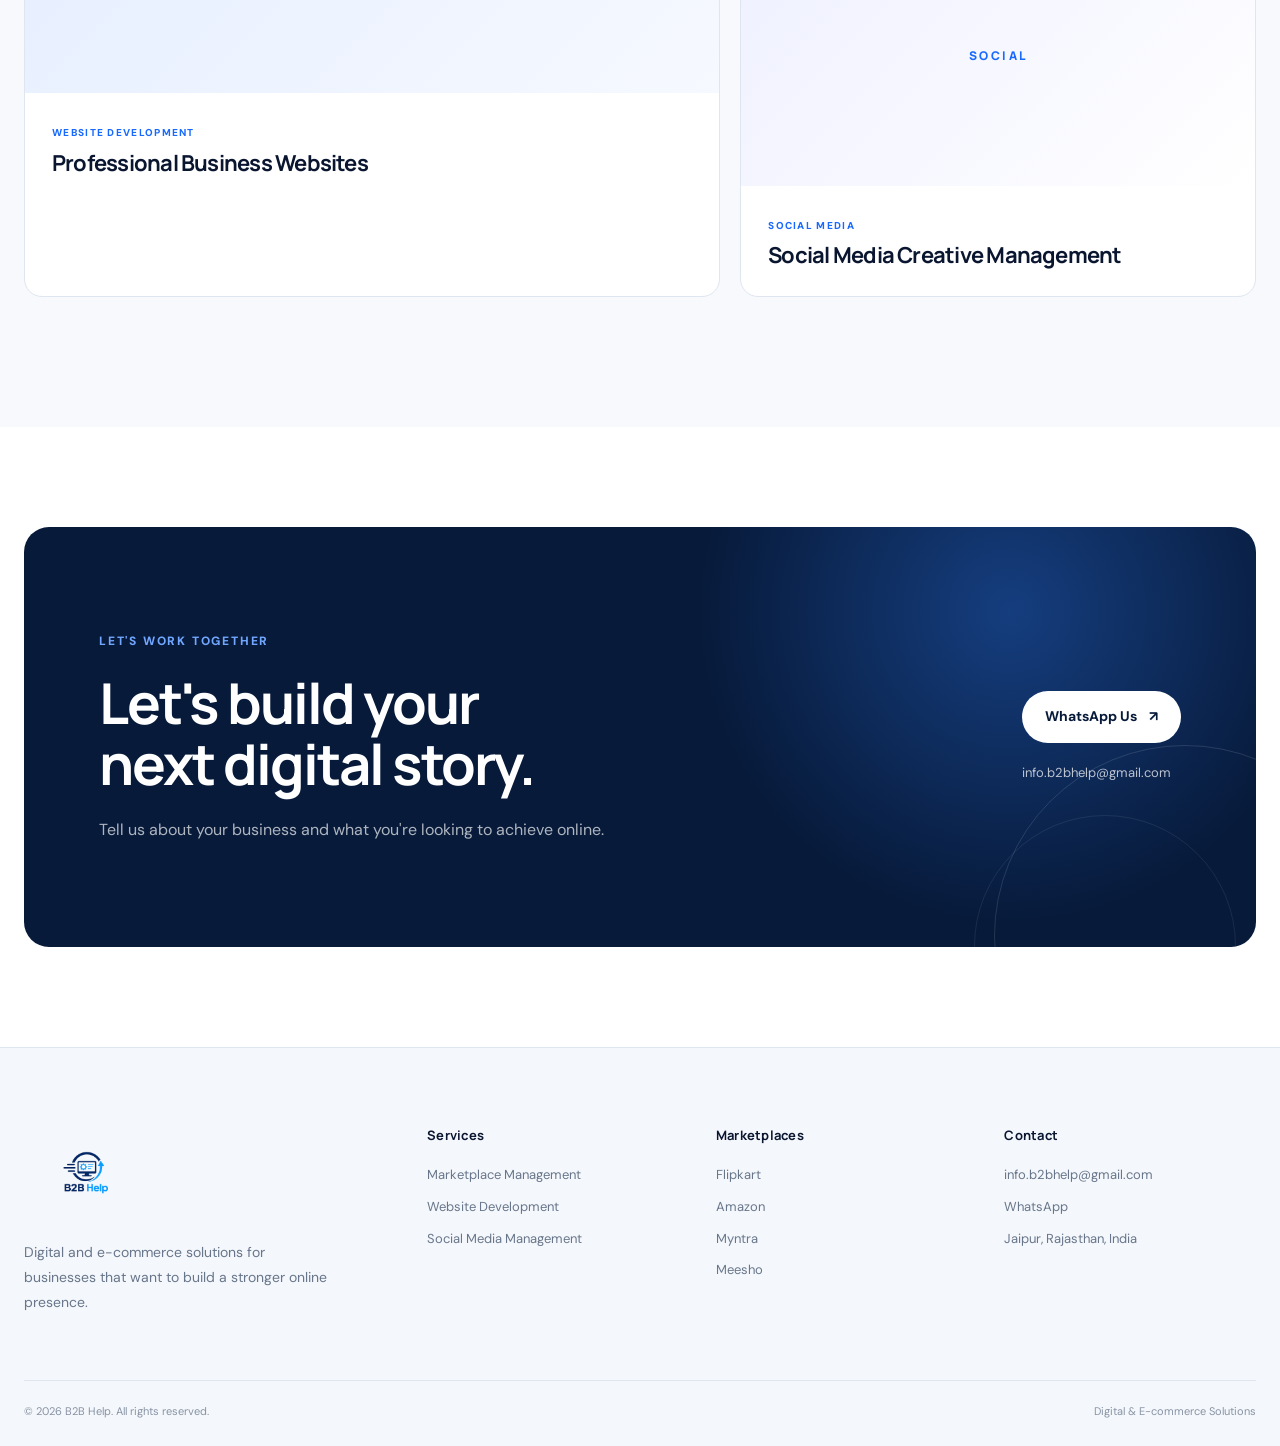
==== commit b0c2f49c: "Upgrade homepage intro capabilities section" ====
--- a/index.html
+++ b/index.html
@@ -170,36 +170,72 @@
         <section class="intro-section">
 
             <div class="container intro-grid">
-
+ 
                 <div>
-
+ 
                     <div class="section-label">
                         WHAT WE DO
                     </div>
-
+ 
                     <h2>
                         One Partner.
                         <br>
                         Multiple Digital Capabilities.
                     </h2>
-
-                </div>
-
-                <div>
-
+ 
+                </div>
+ 
+                <div class="intro-copy">
+ 
                     <p class="intro-text">
                         Your business doesn't need more complicated tools.
                         It needs the right digital support.
                     </p>
-
+ 
                     <p>
                         B2B Help works with businesses to strengthen their
                         marketplace presence, build professional websites
                         and manage their social media presence.
                     </p>
-
-                </div>
-
+ 
+                    <div class="intro-statement">
+                        <span>THREE CAPABILITIES. ONE FOCUSED PARTNER.</span>
+                        <span class="intro-statement-arrow">↘</span>
+                    </div>
+ 
+                </div>
+ 
+            </div>
+ 
+            <div class="container capability-strip">
+ 
+                <a href="/service/marketplace-account-management.html" class="capability-item">
+                    <span class="capability-number">01</span>
+                    <div>
+                        <strong>MARKETPLACES</strong>
+                        <small>Flipkart · Amazon · Myntra · Meesho</small>
+                    </div>
+                    <span class="capability-arrow">↗</span>
+                </a>
+ 
+                <a href="/service/website-development.html" class="capability-item">
+                    <span class="capability-number">02</span>
+                    <div>
+                        <strong>WEBSITES</strong>
+                        <small>Business · E-commerce · Landing Pages</small>
+                    </div>
+                    <span class="capability-arrow">↗</span>
+                </a>
+ 
+                <a href="/service/social-media-management.html" class="capability-item">
+                    <span class="capability-number">03</span>
+                    <div>
+                        <strong>SOCIAL MEDIA</strong>
+                        <small>Instagram · Facebook · LinkedIn</small>
+                    </div>
+                    <span class="capability-arrow">↗</span>
+                </a>
+ 
             </div>
 
         </section>
--- a/css/style.css
+++ b/css/style.css
@@ -2262,3 +2262,157 @@
     }
 
 }
+
+
+/* =========================================================
+   INTERACTIVE HERO ARTWORK
+   ========================================================= */
+
+.hero-image-visual {
+    position: relative;
+    min-height: 510px;
+    display: flex;
+    align-items: center;
+    justify-content: center;
+    overflow: visible;
+}
+
+.hero-main-image {
+    display: block;
+    width: 100%;
+    max-width: 650px;
+    height: auto;
+    border-radius: 24px;
+    box-shadow: 0 28px 80px rgba(7, 26, 58, 0.14);
+    object-fit: cover;
+}
+
+.hero-hotspot {
+    position: absolute;
+    z-index: 5;
+    display: flex;
+    flex-direction: column;
+    gap: 3px;
+    min-width: 150px;
+    padding: 12px 15px;
+    border: 1px solid rgba(255,255,255,0.8);
+    border-radius: 13px;
+    background: rgba(255,255,255,0.94);
+    color: var(--navy);
+    box-shadow: 0 14px 35px rgba(7,26,58,0.16);
+    backdrop-filter: blur(10px);
+    transition: transform .25s ease, box-shadow .25s ease, border-color .25s ease;
+}
+
+.hero-hotspot span {
+    font-family: var(--font-heading);
+    font-size: 13px;
+    font-weight: 800;
+}
+
+.hero-hotspot small {
+    color: var(--muted);
+    font-size: 10px;
+    font-weight: 600;
+}
+
+.hero-hotspot:hover {
+    transform: translateY(-5px);
+    border-color: rgba(23,105,255,0.45);
+    box-shadow: 0 20px 45px rgba(7,26,58,0.2);
+}
+
+.hero-hotspot-marketplace {
+    left: -5px;
+    top: 65px;
+}
+
+.hero-hotspot-website {
+    right: -10px;
+    top: 205px;
+}
+
+.hero-hotspot-social {
+    left: 30px;
+    bottom: 55px;
+}
+
+@media (max-width: 1050px) {
+    .hero-image-visual {
+        min-height: auto;
+        margin-top: 10px;
+    }
+
+    .hero-main-image {
+        max-width: 720px;
+    }
+
+    .hero-hotspot-marketplace {
+        left: 2%;
+    }
+
+    .hero-hotspot-website {
+        right: 2%;
+    }
+
+    .hero-hotspot-social {
+        left: 8%;
+    }
+}
+
+@media (max-width: 760px) {
+    .hero-image-visual {
+        min-height: auto;
+        margin: 15px 0 0;
+        transform: none;
+    }
+
+    .hero-main-image {
+        width: 100%;
+        border-radius: 18px;
+    }
+
+    .hero-hotspot {
+        min-width: 125px;
+        padding: 9px 11px;
+        border-radius: 10px;
+    }
+
+    .hero-hotspot span {
+        font-size: 11px;
+    }
+
+    .hero-hotspot small {
+        font-size: 8px;
+    }
+
+    .hero-hotspot-marketplace {
+        left: 2%;
+        top: 8%;
+    }
+
+    .hero-hotspot-website {
+        right: 2%;
+        top: 42%;
+    }
+
+    .hero-hotspot-social {
+        left: 5%;
+        bottom: 7%;
+    }
+}
+
+@media (max-width: 420px) {
+    .hero-hotspot {
+        min-width: 105px;
+        padding: 7px 9px;
+    }
+
+    .hero-hotspot span {
+        font-size: 9px;
+    }
+
+    .hero-hotspot small {
+        font-size: 7px;
+    }
+}
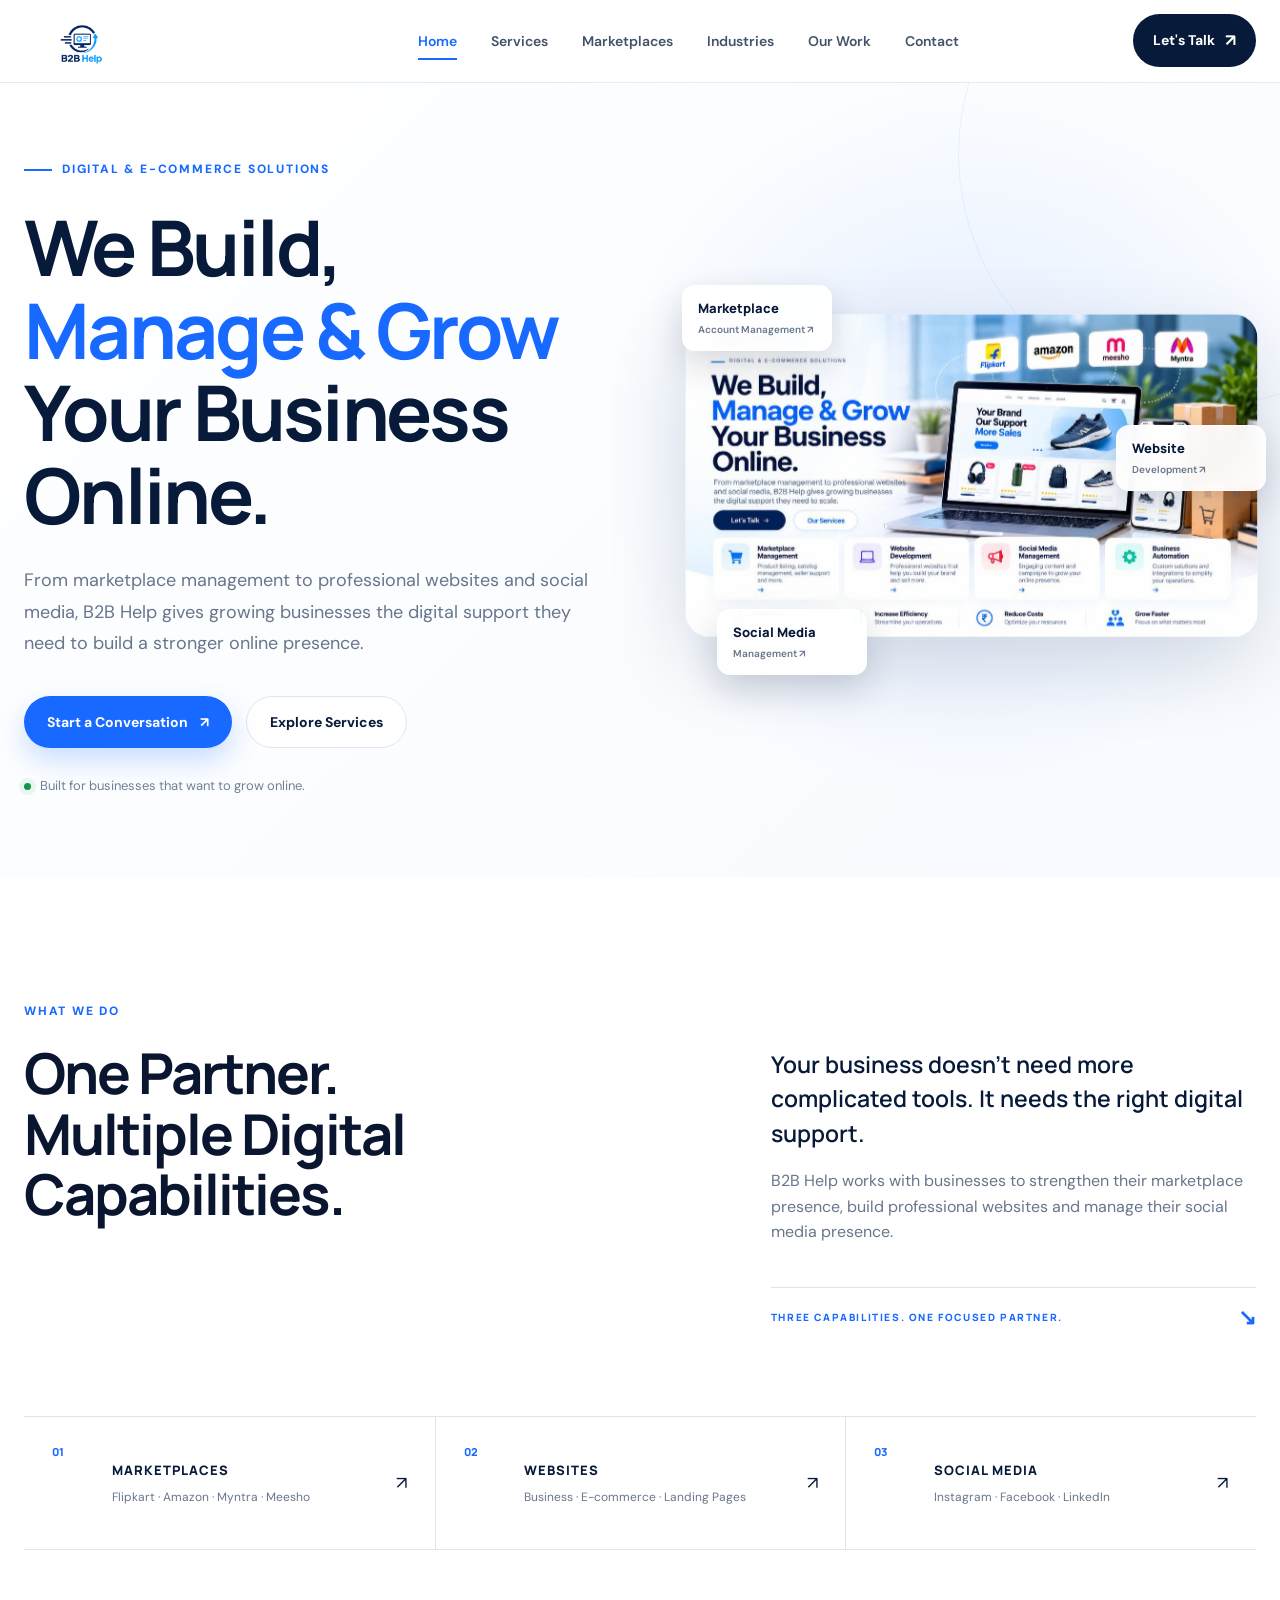
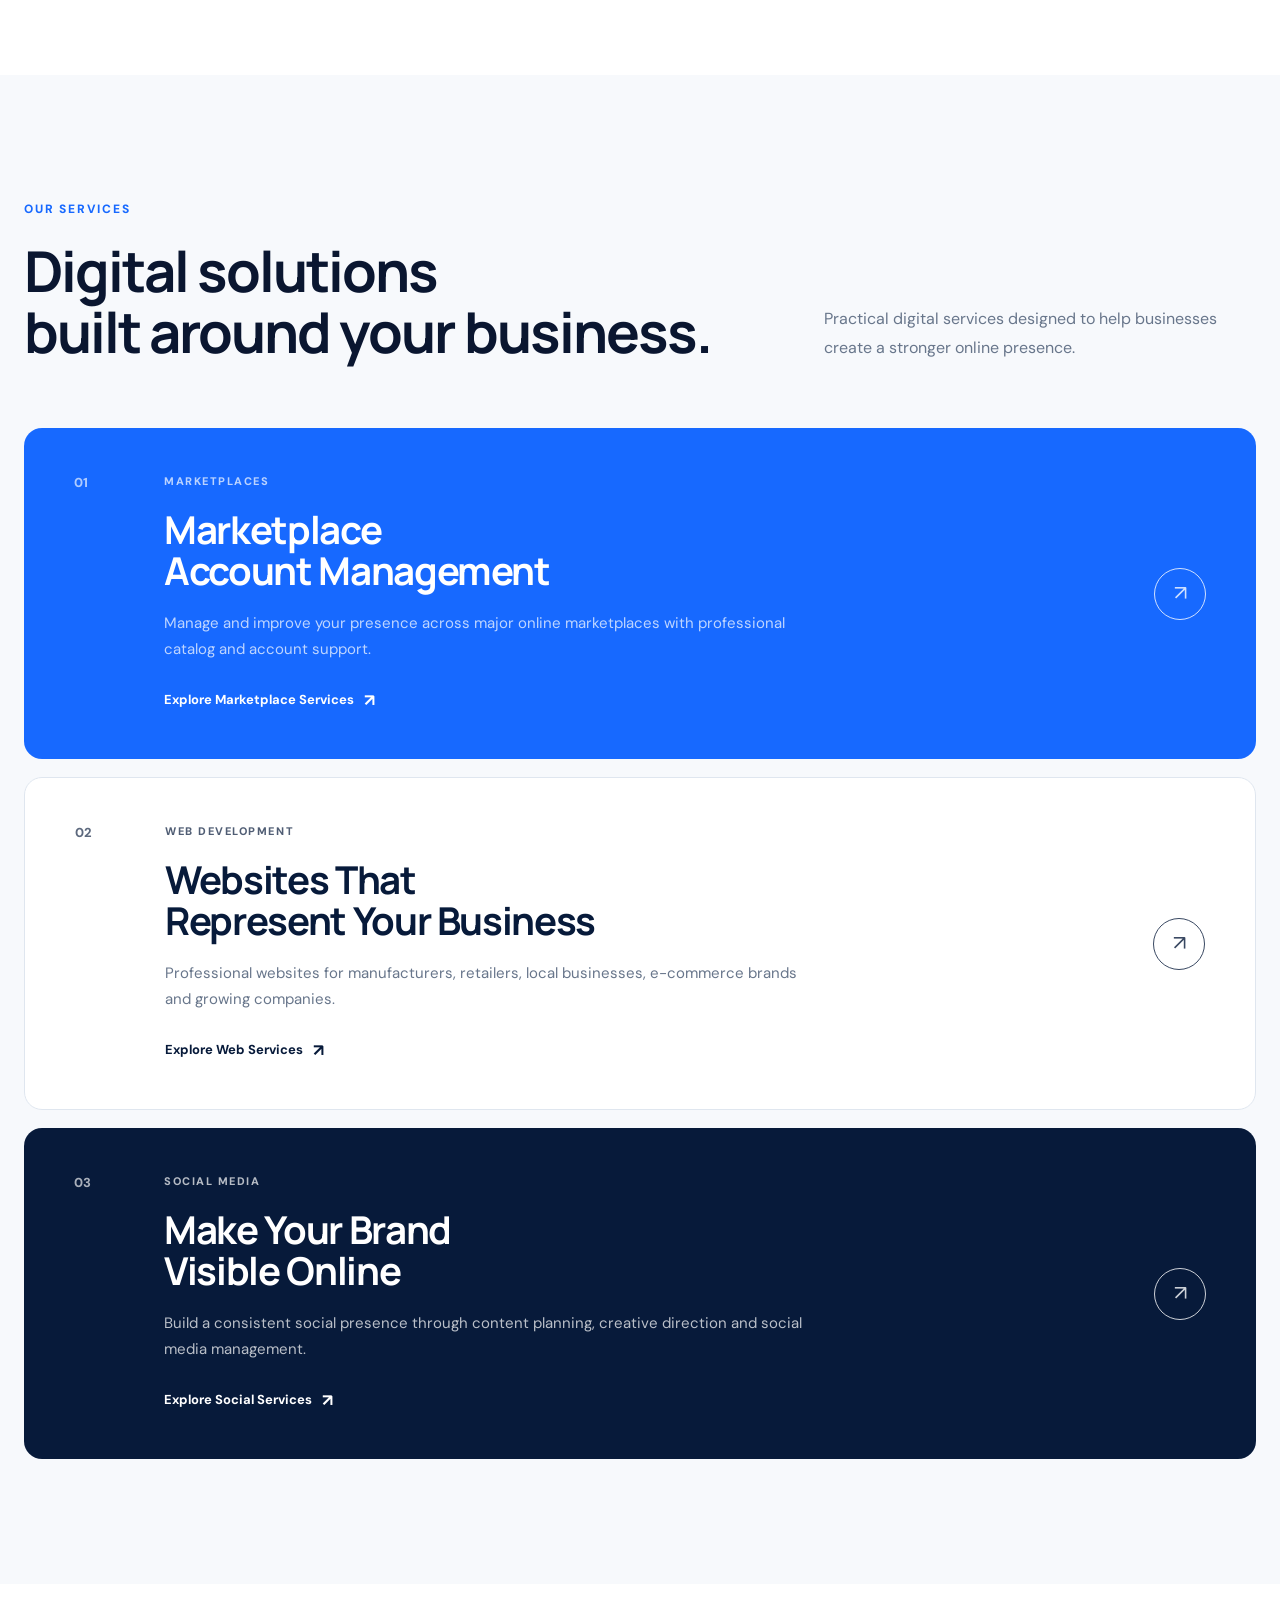
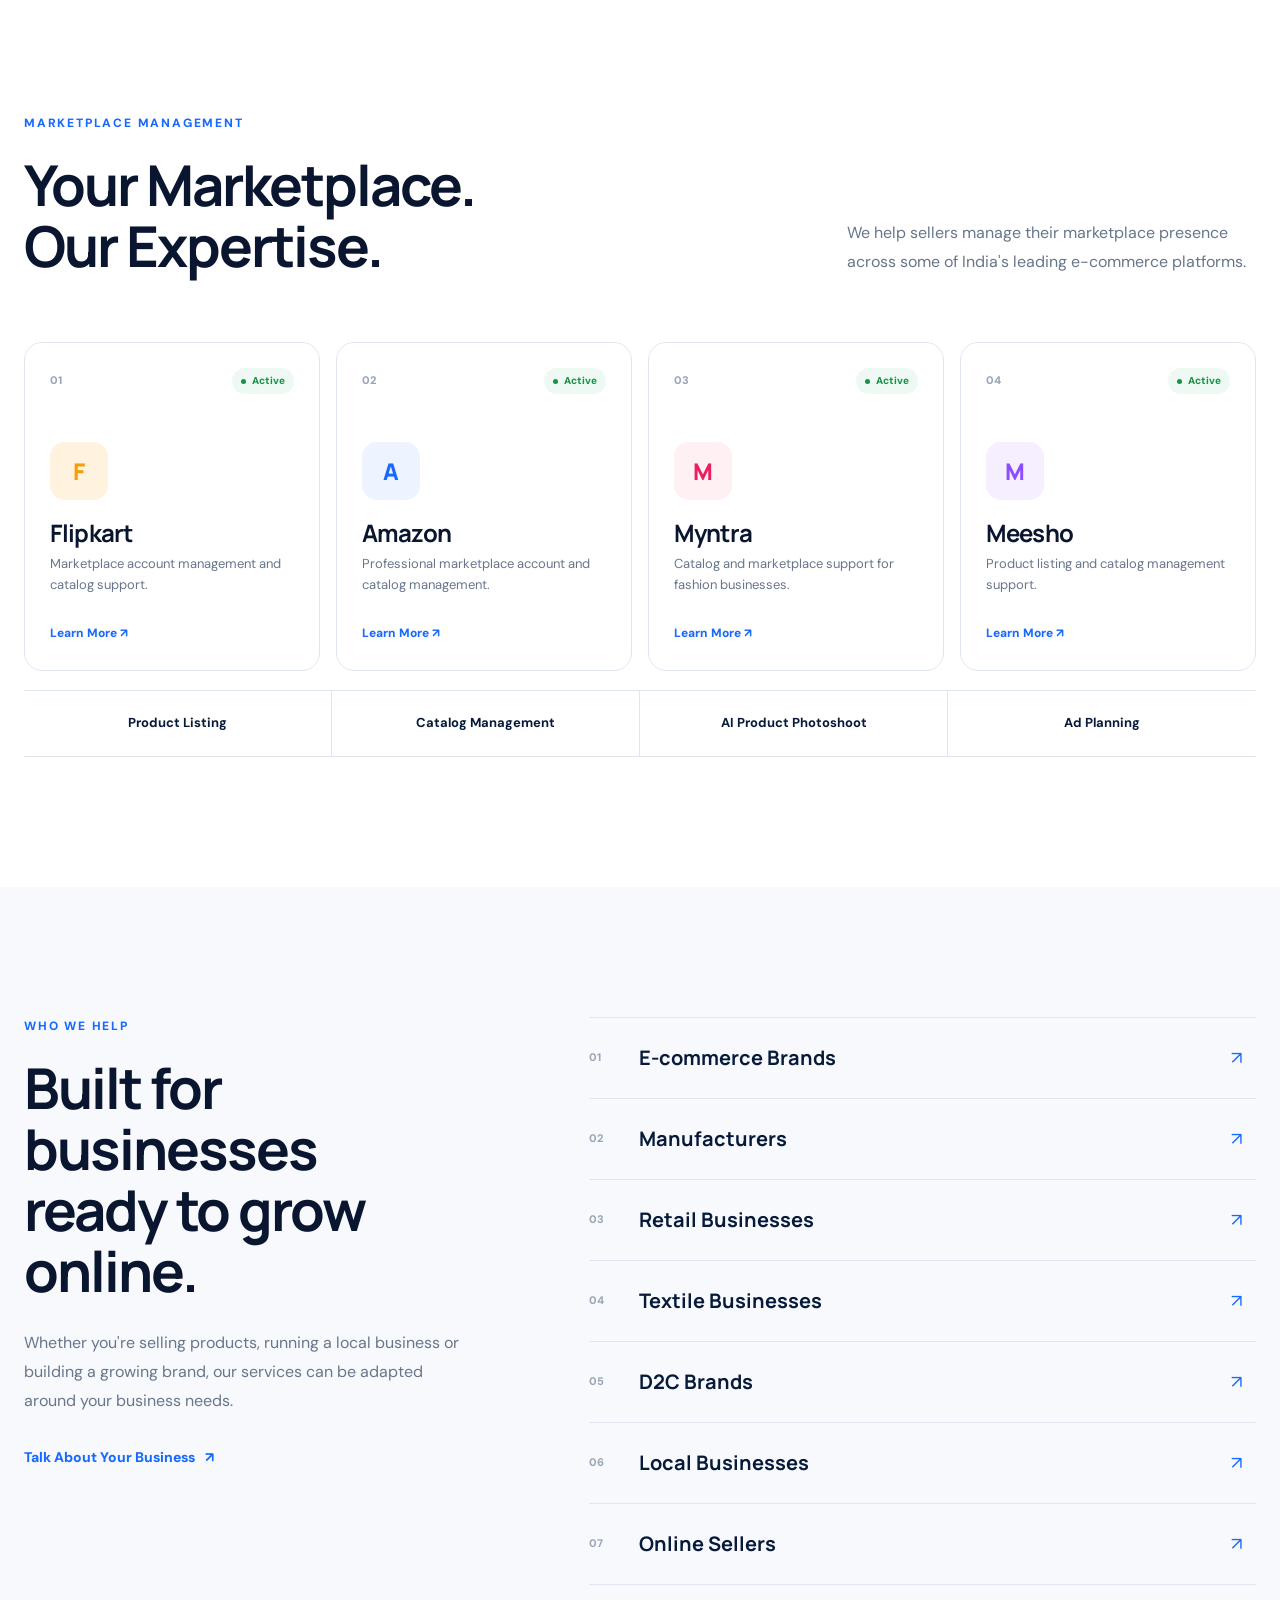
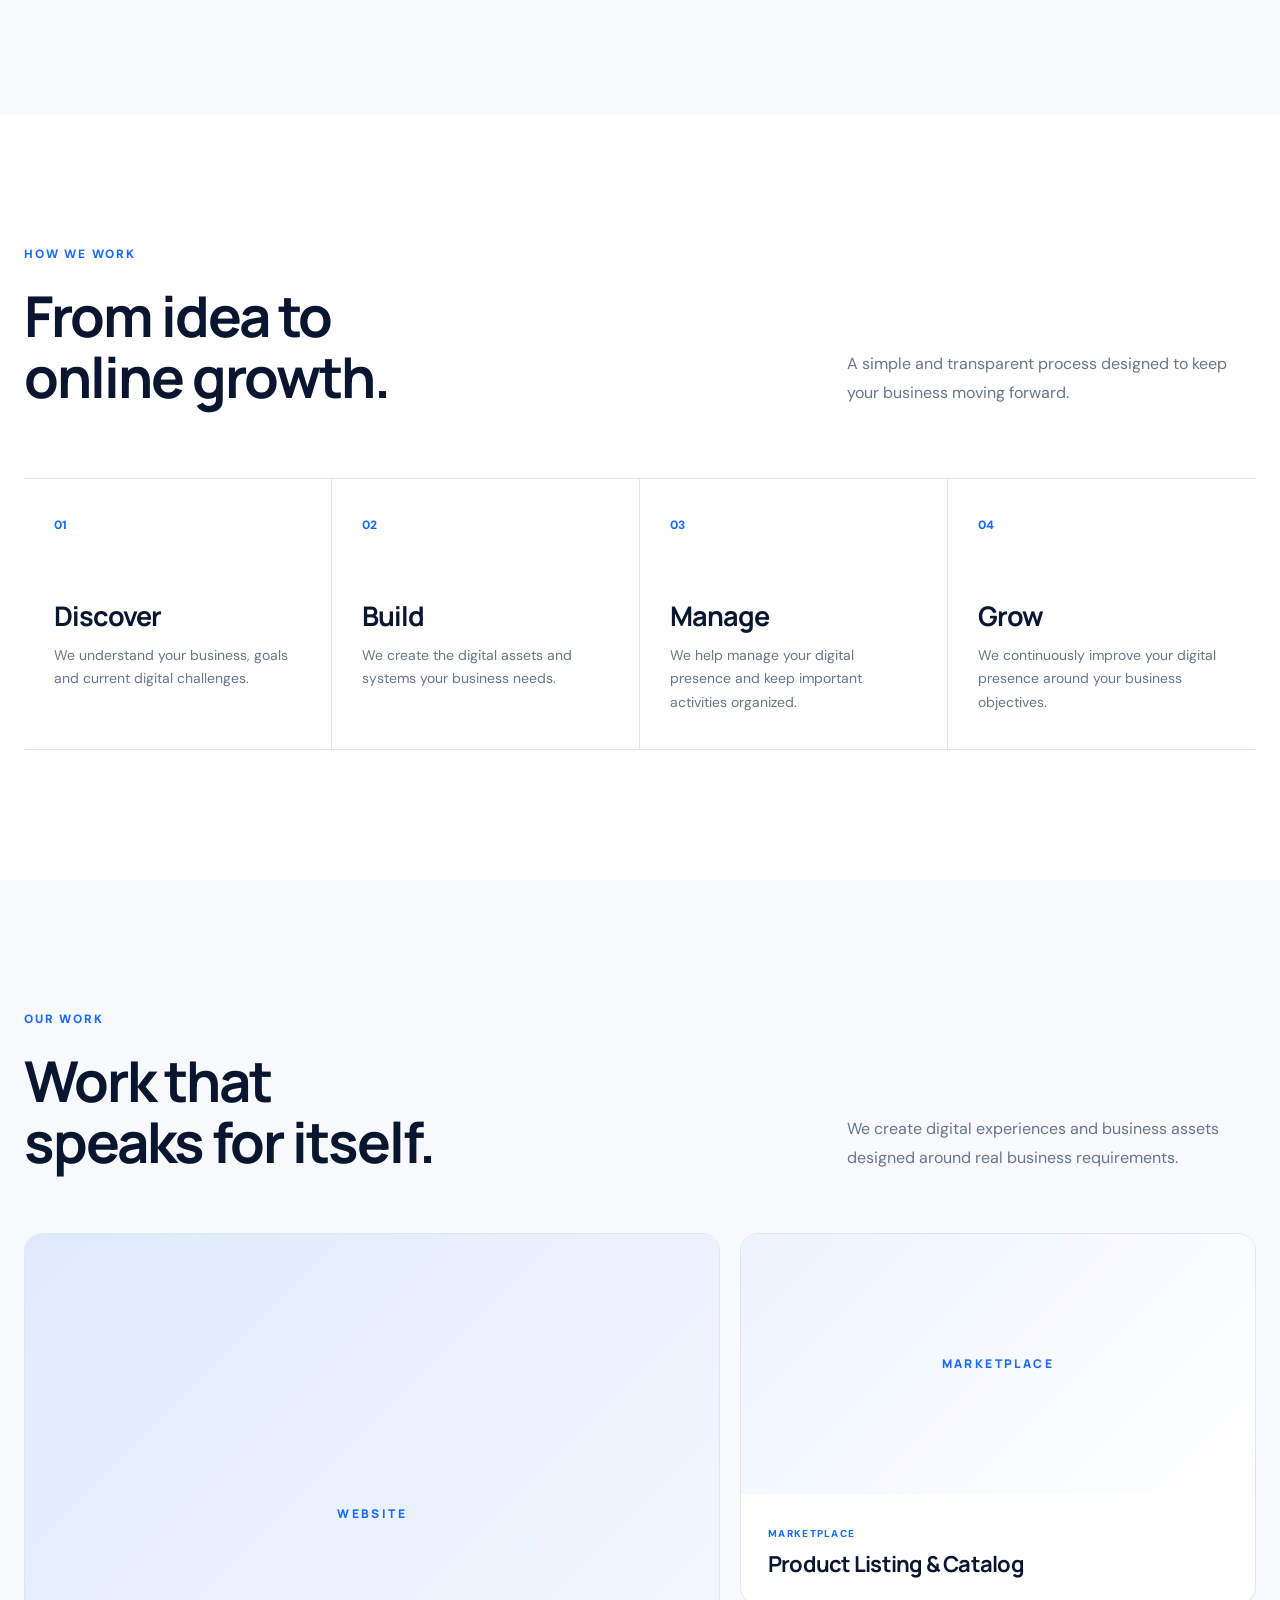
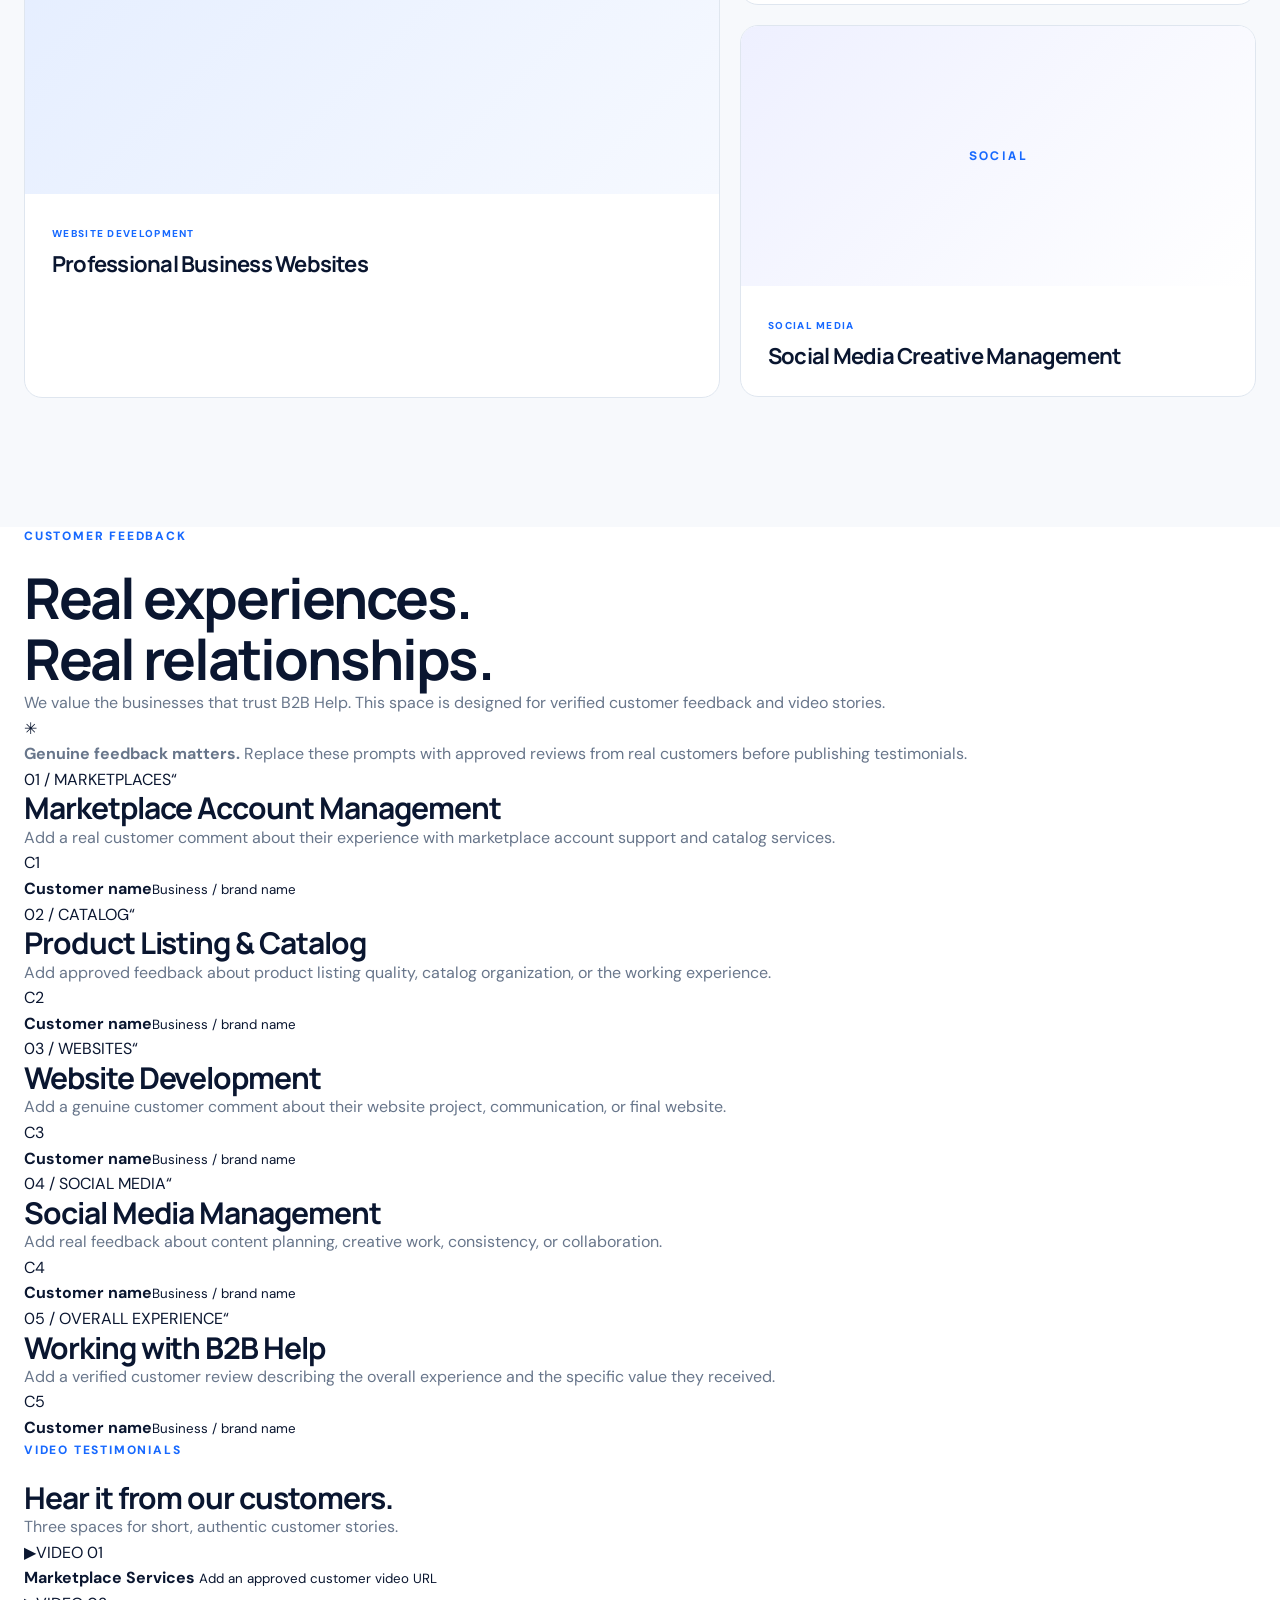
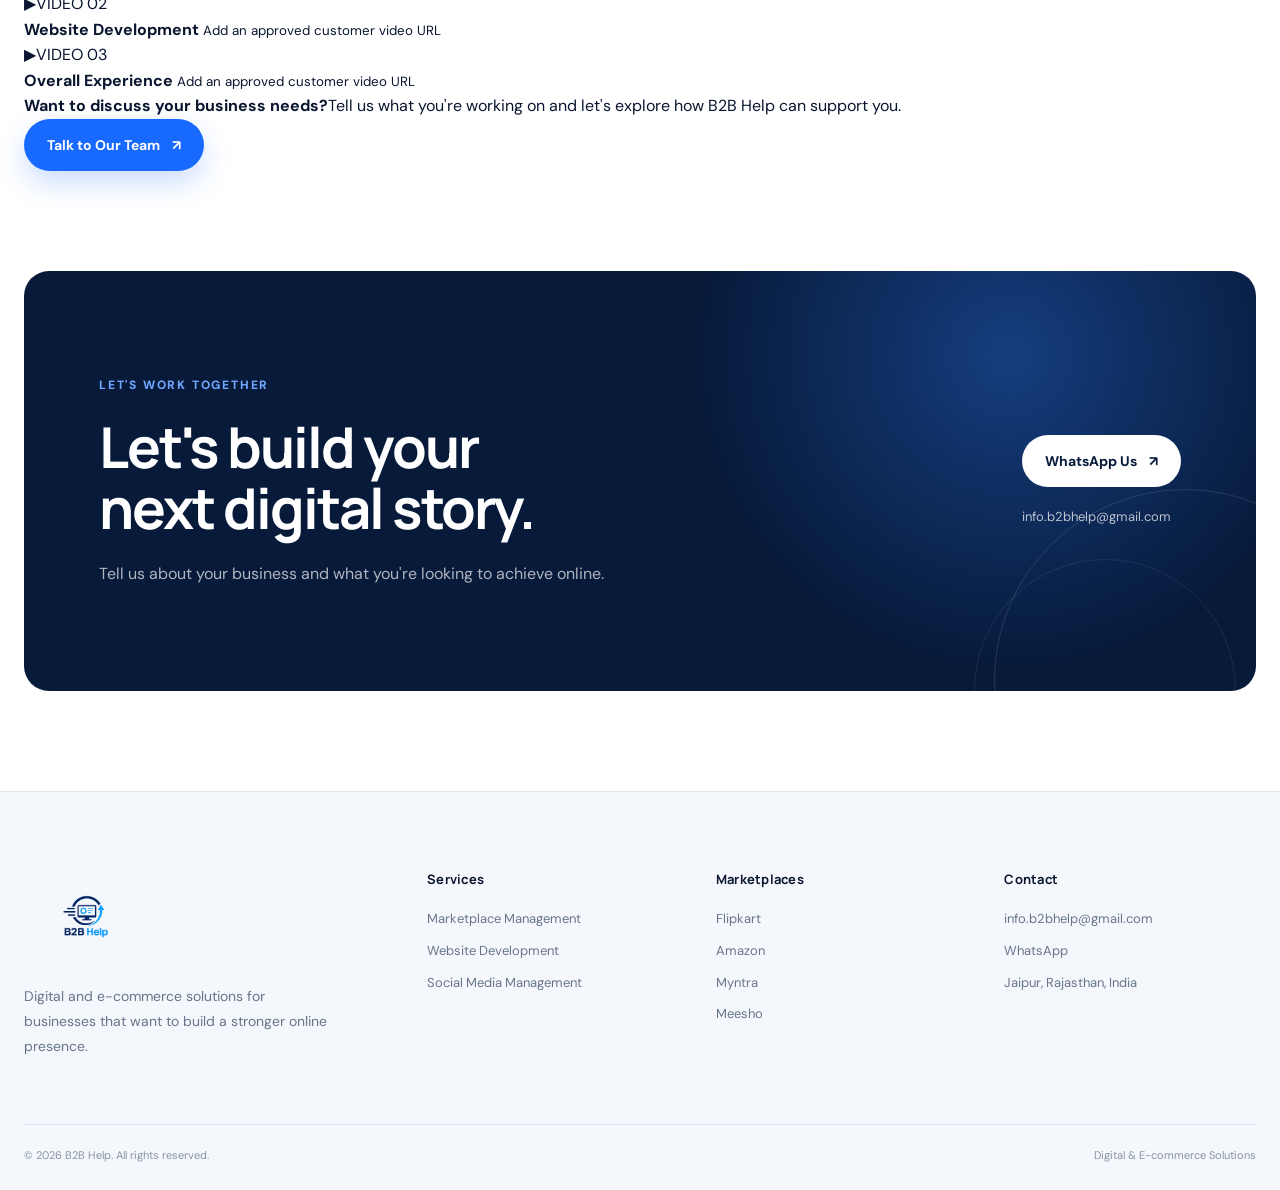
==== commit 0631dc4e: "Add customer reviews and video testimonial section" ====
--- a/index.html
+++ b/index.html
@@ -902,6 +902,90 @@
 
         </section>
 
+
+        <!-- ================= CUSTOMER REVIEWS ================= -->
+
+        <section class="testimonials-section" id="reviews">
+            <div class="container">
+                <div class="testimonials-header">
+                    <div>
+                        <div class="section-label">CUSTOMER FEEDBACK</div>
+                        <h2>Real experiences.<br>Real relationships.</h2>
+                    </div>
+                    <p>We value the businesses that trust B2B Help. This space is designed for verified customer feedback and video stories.</p>
+                </div>
+
+                <div class="review-trust-note">
+                    <span class="review-trust-mark">✳</span>
+                    <p><strong>Genuine feedback matters.</strong> Replace these prompts with approved reviews from real customers before publishing testimonials.</p>
+                </div>
+
+                <div class="review-grid">
+                    <article class="review-card">
+                        <div class="review-card-top"><span>01 / MARKETPLACES</span><span class="review-quote-mark">“</span></div>
+                        <h3>Marketplace Account Management</h3>
+                        <p class="review-placeholder">Add a real customer comment about their experience with marketplace account support and catalog services.</p>
+                        <div class="review-attribution"><span class="review-avatar">C1</span><div><strong>Customer name</strong><small>Business / brand name</small></div></div>
+                    </article>
+                    <article class="review-card">
+                        <div class="review-card-top"><span>02 / CATALOG</span><span class="review-quote-mark">“</span></div>
+                        <h3>Product Listing & Catalog</h3>
+                        <p class="review-placeholder">Add approved feedback about product listing quality, catalog organization, or the working experience.</p>
+                        <div class="review-attribution"><span class="review-avatar">C2</span><div><strong>Customer name</strong><small>Business / brand name</small></div></div>
+                    </article>
+                    <article class="review-card">
+                        <div class="review-card-top"><span>03 / WEBSITES</span><span class="review-quote-mark">“</span></div>
+                        <h3>Website Development</h3>
+                        <p class="review-placeholder">Add a genuine customer comment about their website project, communication, or final website.</p>
+                        <div class="review-attribution"><span class="review-avatar">C3</span><div><strong>Customer name</strong><small>Business / brand name</small></div></div>
+                    </article>
+                    <article class="review-card">
+                        <div class="review-card-top"><span>04 / SOCIAL MEDIA</span><span class="review-quote-mark">“</span></div>
+                        <h3>Social Media Management</h3>
+                        <p class="review-placeholder">Add real feedback about content planning, creative work, consistency, or collaboration.</p>
+                        <div class="review-attribution"><span class="review-avatar">C4</span><div><strong>Customer name</strong><small>Business / brand name</small></div></div>
+                    </article>
+                    <article class="review-card review-card-featured">
+                        <div class="review-card-top"><span>05 / OVERALL EXPERIENCE</span><span class="review-quote-mark">“</span></div>
+                        <h3>Working with B2B Help</h3>
+                        <p class="review-placeholder">Add a verified customer review describing the overall experience and the specific value they received.</p>
+                        <div class="review-attribution"><span class="review-avatar">C5</span><div><strong>Customer name</strong><small>Business / brand name</small></div></div>
+                    </article>
+                </div>
+
+                <div class="video-testimonials">
+                    <div class="video-testimonials-heading">
+                        <div>
+                            <div class="section-label">VIDEO TESTIMONIALS</div>
+                            <h3>Hear it from our customers.</h3>
+                        </div>
+                        <p>Three spaces for short, authentic customer stories.</p>
+                    </div>
+                    <div class="video-testimonial-grid">
+                        <div class="video-slot">
+                            <div class="video-slot-screen"><span class="video-play-icon">▶</span><span class="video-slot-label">VIDEO 01</span></div>
+                            <strong>Marketplace Services</strong>
+                            <small>Add an approved customer video URL</small>
+                        </div>
+                        <div class="video-slot">
+                            <div class="video-slot-screen"><span class="video-play-icon">▶</span><span class="video-slot-label">VIDEO 02</span></div>
+                            <strong>Website Development</strong>
+                            <small>Add an approved customer video URL</small>
+                        </div>
+                        <div class="video-slot">
+                            <div class="video-slot-screen"><span class="video-play-icon">▶</span><span class="video-slot-label">VIDEO 03</span></div>
+                            <strong>Overall Experience</strong>
+                            <small>Add an approved customer video URL</small>
+                        </div>
+                    </div>
+                </div>
+
+                <div class="testimonials-cta">
+                    <div><strong>Want to discuss your business needs?</strong><span>Tell us what you're working on and let's explore how B2B Help can support you.</span></div>
+                    <a href="https://wa.me/918003769737?text=Hi%20B2B%20Help%2C%20I%27d%20like%20to%20discuss%20your%20services." target="_blank" rel="noopener" class="btn btn-primary">Talk to Our Team <span>↗</span></a>
+                </div>
+            </div>
+        </section>
 
         <!-- ================= CTA ================= -->
 
--- a/css/style.css
+++ b/css/style.css
@@ -2416,3 +2416,236 @@
         font-size: 7px;
     }
 }
+
+
+/* =========================================================
+   HOMEPAGE INTRO CAPABILITIES
+   ========================================================= */
+
+.intro-copy {
+    position: relative;
+}
+
+.intro-statement {
+    display: flex;
+    align-items: center;
+    justify-content: space-between;
+    gap: 20px;
+    margin-top: 42px;
+    padding-top: 18px;
+    border-top: 1px solid rgba(7, 26, 58, 0.12);
+    color: var(--blue);
+    font-family: var(--font-heading);
+    font-size: 10px;
+    font-weight: 800;
+    letter-spacing: 0.16em;
+}
+
+.intro-statement-arrow {
+    font-size: 22px;
+    line-height: 1;
+    letter-spacing: 0;
+}
+
+.capability-strip {
+    display: grid;
+    grid-template-columns: repeat(3, 1fr);
+    margin-top: 88px;
+    border-top: 1px solid rgba(7, 26, 58, 0.12);
+    border-bottom: 1px solid rgba(7, 26, 58, 0.12);
+}
+
+.capability-item {
+    position: relative;
+    display: grid;
+    grid-template-columns: 42px 1fr 28px;
+    align-items: center;
+    gap: 18px;
+    min-height: 132px;
+    padding: 24px 28px;
+    color: var(--navy);
+    text-decoration: none;
+    transition: background .25s ease, transform .25s ease;
+}
+
+.capability-item + .capability-item {
+    border-left: 1px solid rgba(7, 26, 58, 0.12);
+}
+
+.capability-item:hover {
+    background: rgba(23, 105, 255, 0.045);
+}
+
+.capability-number {
+    align-self: start;
+    padding-top: 2px;
+    color: var(--blue);
+    font-family: var(--font-heading);
+    font-size: 11px;
+    font-weight: 800;
+}
+
+.capability-item div {
+    display: flex;
+    flex-direction: column;
+    gap: 8px;
+}
+
+.capability-item strong {
+    font-family: var(--font-heading);
+    font-size: 13px;
+    font-weight: 800;
+    letter-spacing: 0.08em;
+}
+
+.capability-item small {
+    color: var(--muted);
+    font-size: 12px;
+    line-height: 1.5;
+}
+
+.capability-arrow {
+    justify-self: end;
+    font-size: 18px;
+    transition: transform .25s ease;
+}
+
+.capability-item:hover .capability-arrow {
+    transform: translate(3px, -3px);
+}
+
+@media (max-width: 900px) {
+    .capability-strip {
+        grid-template-columns: 1fr;
+        margin-top: 65px;
+    }
+
+    .capability-item + .capability-item {
+        border-left: 0;
+        border-top: 1px solid rgba(7, 26, 58, 0.12);
+    }
+}
+
+@media (max-width: 760px) {
+    .intro-statement {
+        margin-top: 30px;
+    }
+
+    .capability-strip {
+        margin-top: 50px;
+    }
+
+    .capability-item {
+        min-height: 110px;
+        padding: 20px;
+    }
+
+    .capability-item small {
+        font-size: 11px;
+    }
+}
+
+
+/* =========================================================
+   TRENDING MOTION SYSTEM
+   ========================================================= */
+
+.motion-reveal {
+    opacity: 0;
+    transform: translateY(28px);
+    transition:
+        opacity .75s cubic-bezier(.22, 1, .36, 1),
+        transform .75s cubic-bezier(.22, 1, .36, 1);
+    transition-delay: var(--motion-delay, 0ms);
+}
+
+.motion-reveal.motion-visible {
+    opacity: 1;
+    transform: translateY(0);
+}
+
+.hero-image-visual .hero-main-image {
+    transform:
+        translate3d(var(--parallax-x, 0px), var(--parallax-y, 0px), 0)
+        scale(1.005);
+    transition: transform .18s ease-out, box-shadow .3s ease;
+}
+
+.hero-image-visual:hover .hero-main-image {
+    box-shadow: 0 34px 90px rgba(7, 26, 58, 0.18);
+}
+
+.btn-primary,
+.nav-button,
+.btn-white {
+    will-change: transform;
+    transition:
+        transform .22s cubic-bezier(.22, 1, .36, 1),
+        box-shadow .25s ease,
+        background .25s ease;
+}
+
+.capability-item,
+.service-block,
+.marketplace-card,
+.work-card {
+    will-change: transform;
+}
+
+.capability-item {
+    overflow: hidden;
+}
+
+.capability-item::after {
+    content: "";
+    position: absolute;
+    left: 0;
+    bottom: 0;
+    width: 0;
+    height: 2px;
+    background: var(--blue);
+    transition: width .4s cubic-bezier(.22, 1, .36, 1);
+}
+
+.capability-item:hover::after {
+    width: 100%;
+}
+
+.capability-item:hover {
+    transform: translateY(-3px);
+}
+
+.scroll-progress {
+    position: fixed;
+    z-index: 9999;
+    top: 0;
+    left: 0;
+    width: 0;
+    height: 3px;
+    background: linear-gradient(90deg, var(--blue), #57a2ff);
+    box-shadow: 0 0 14px rgba(23, 105, 255, .35);
+    pointer-events: none;
+}
+
+@media (prefers-reduced-motion: reduce) {
+
+    .motion-reveal,
+    .motion-reveal.motion-visible {
+        opacity: 1;
+        transform: none;
+        transition: none;
+    }
+
+    .hero-image-visual .hero-main-image {
+        transform: none;
+        transition: none;
+    }
+
+    .btn-primary,
+    .nav-button,
+    .btn-white,
+    .capability-item {
+        transition: none;
+    }
+
+}
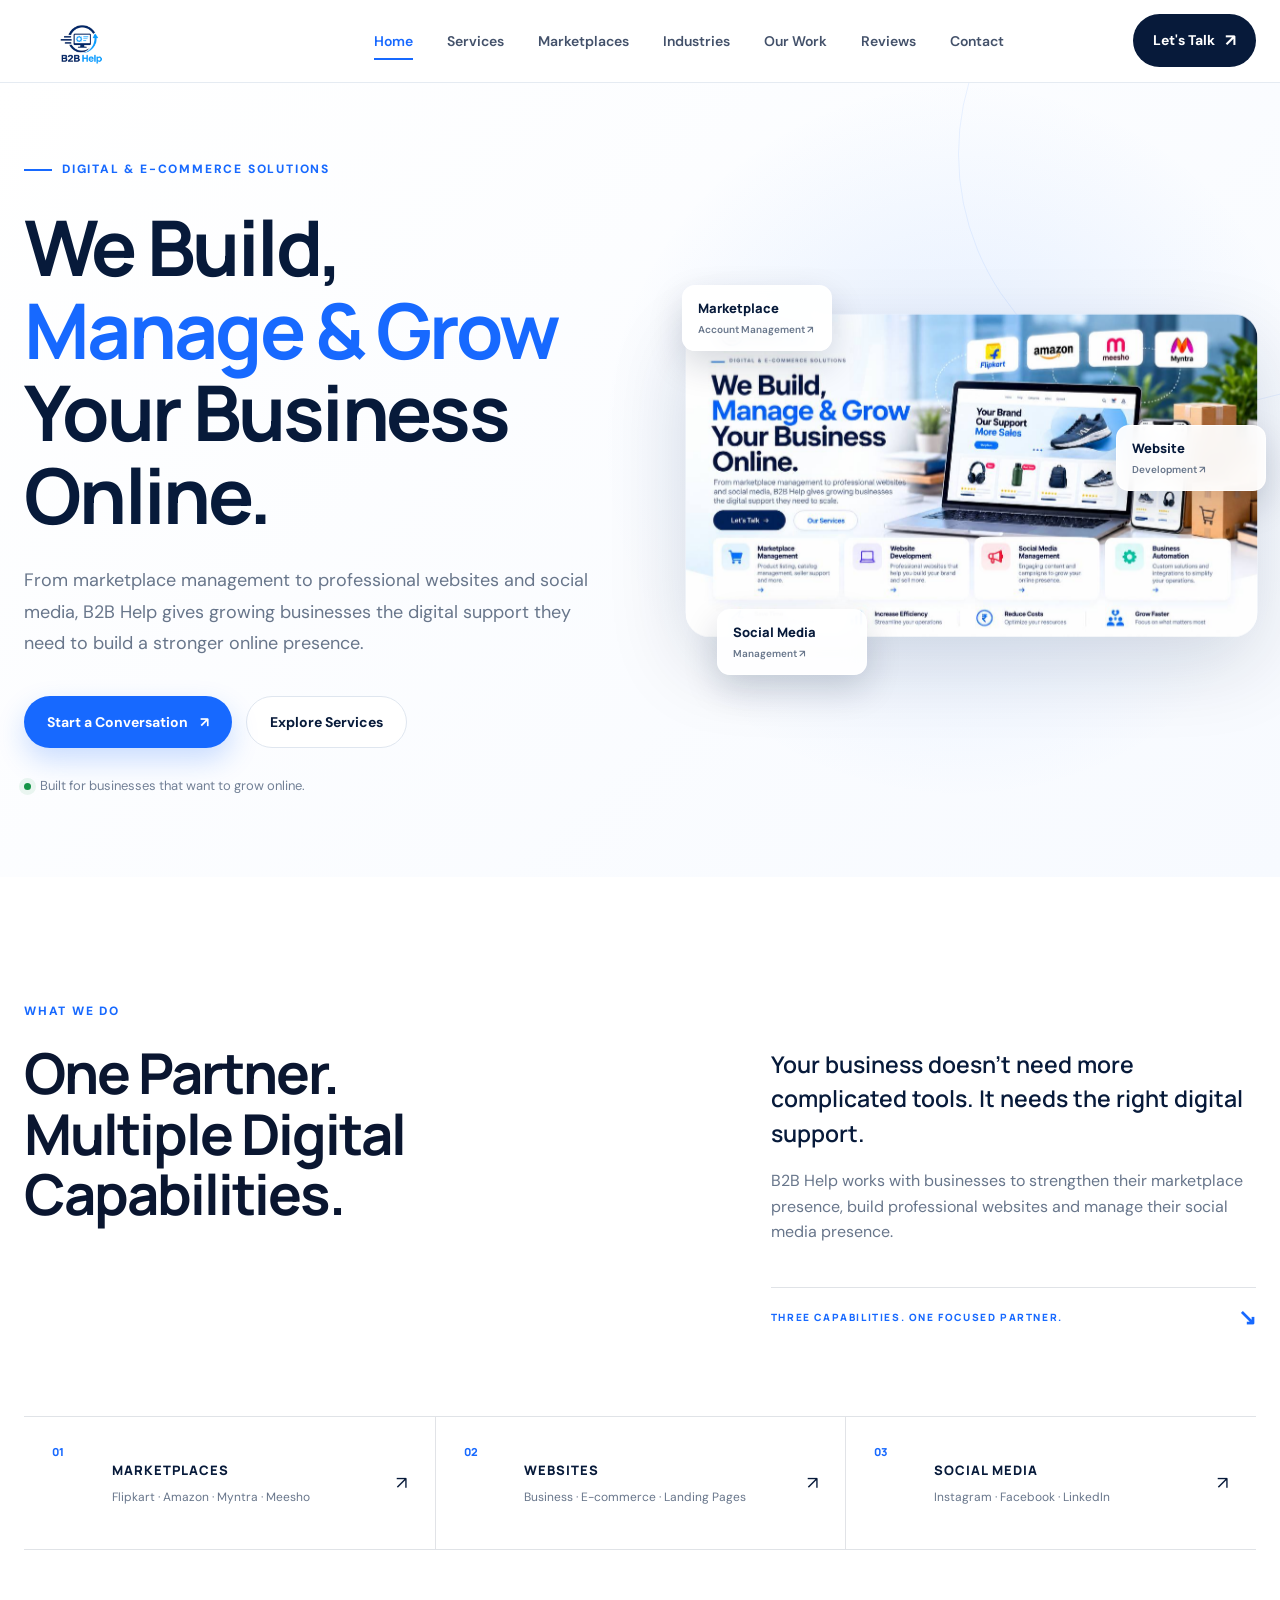
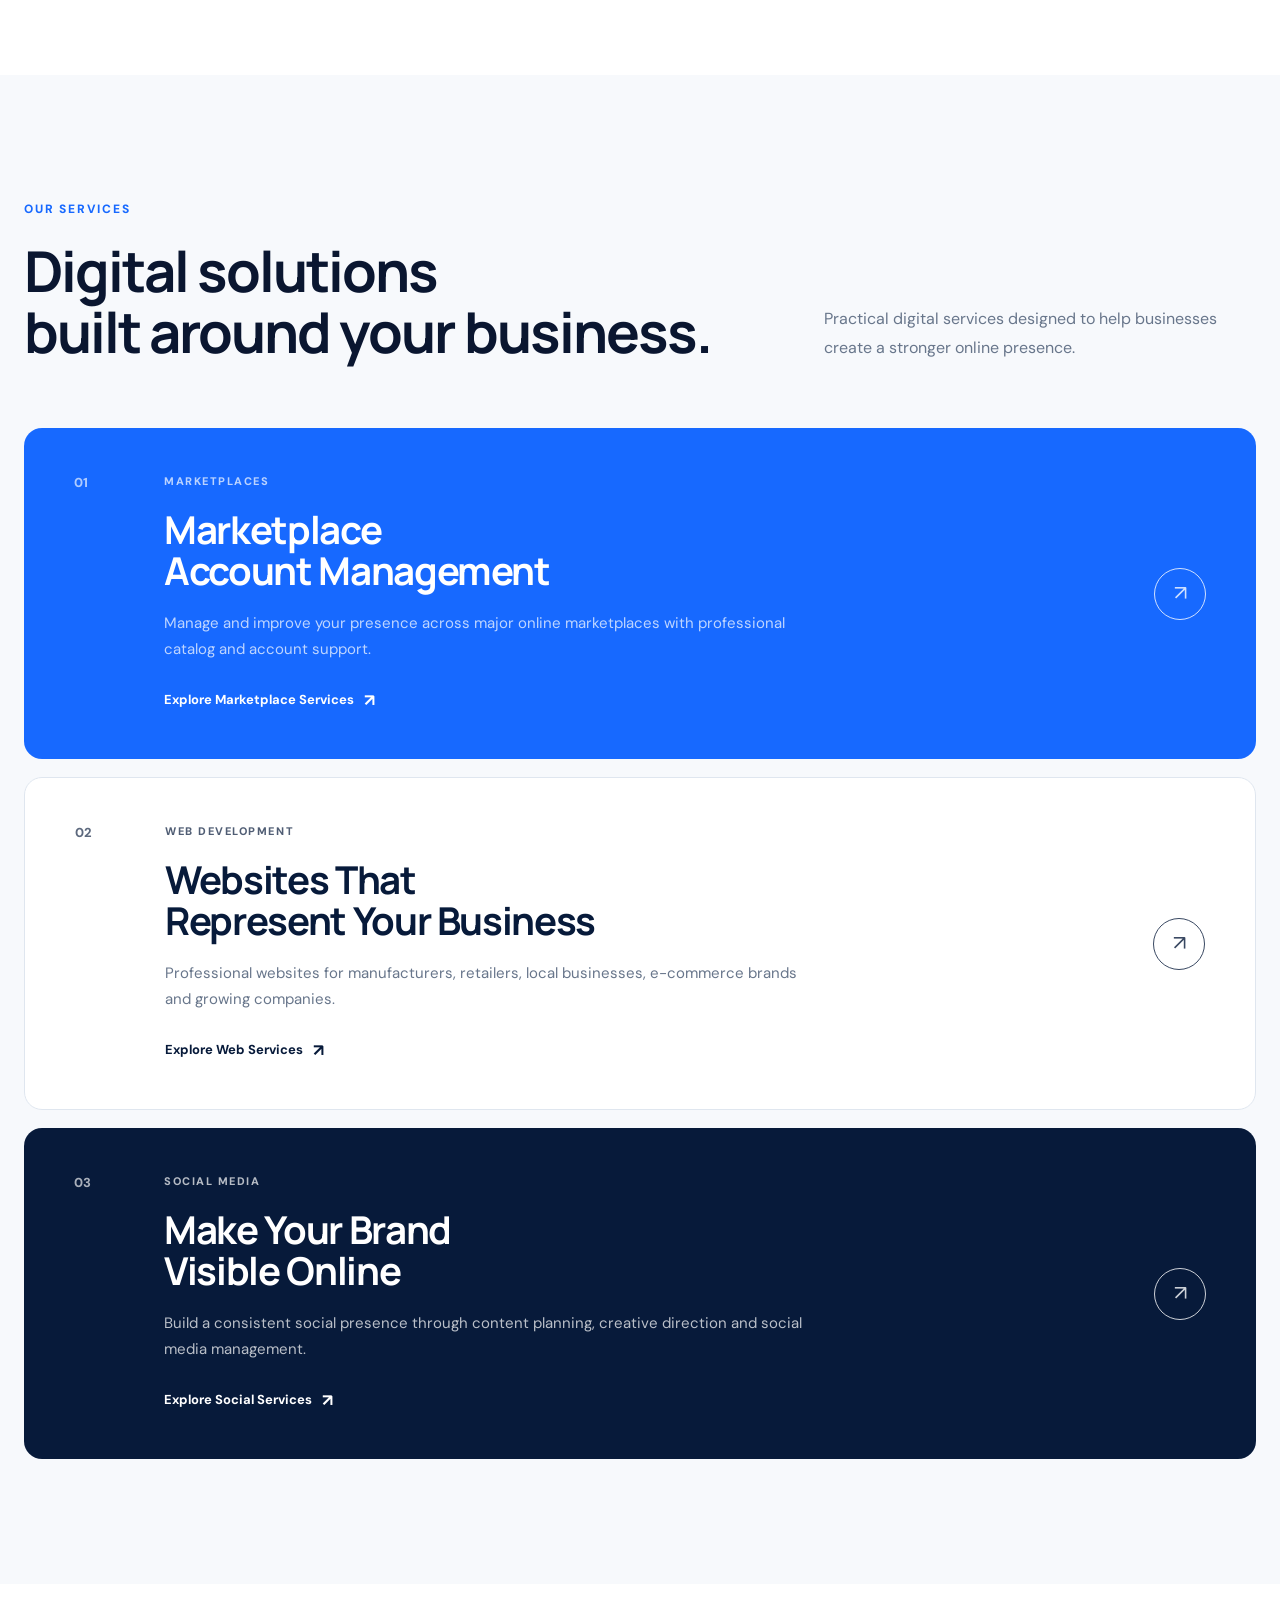
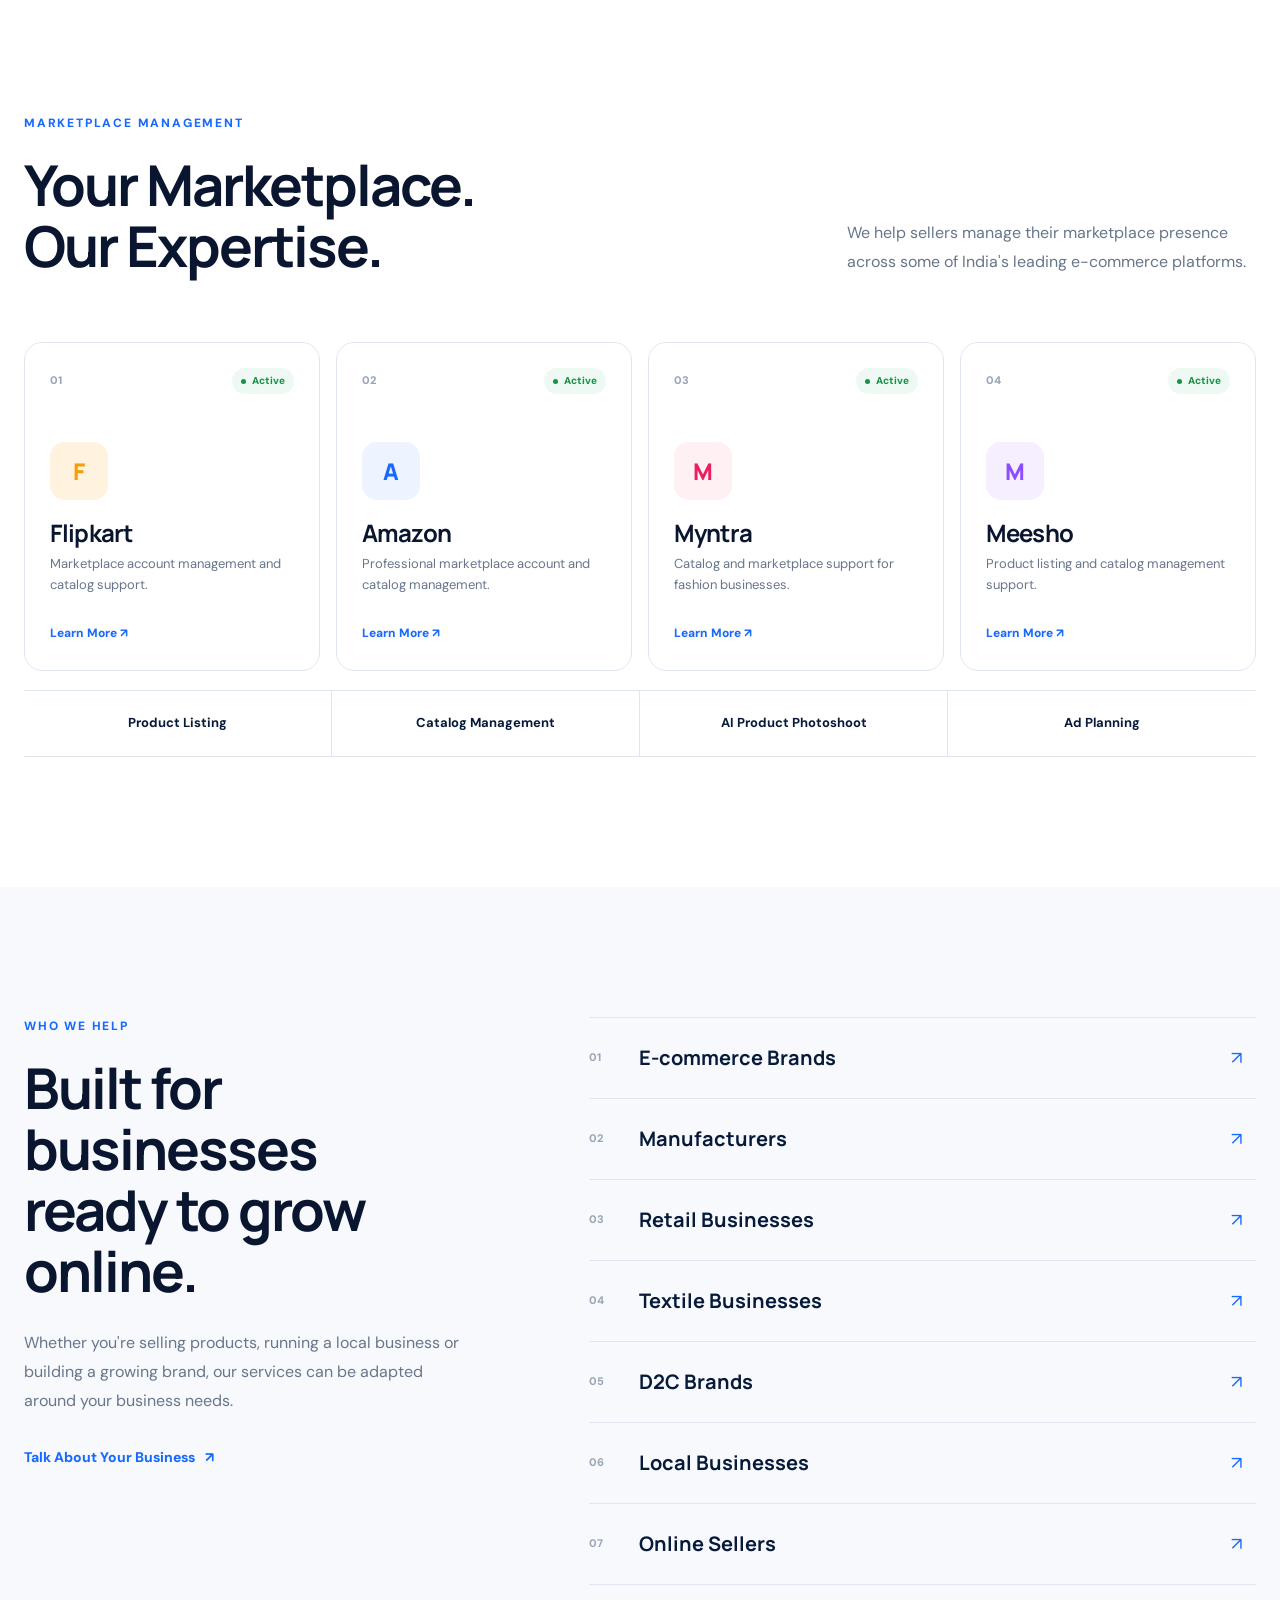
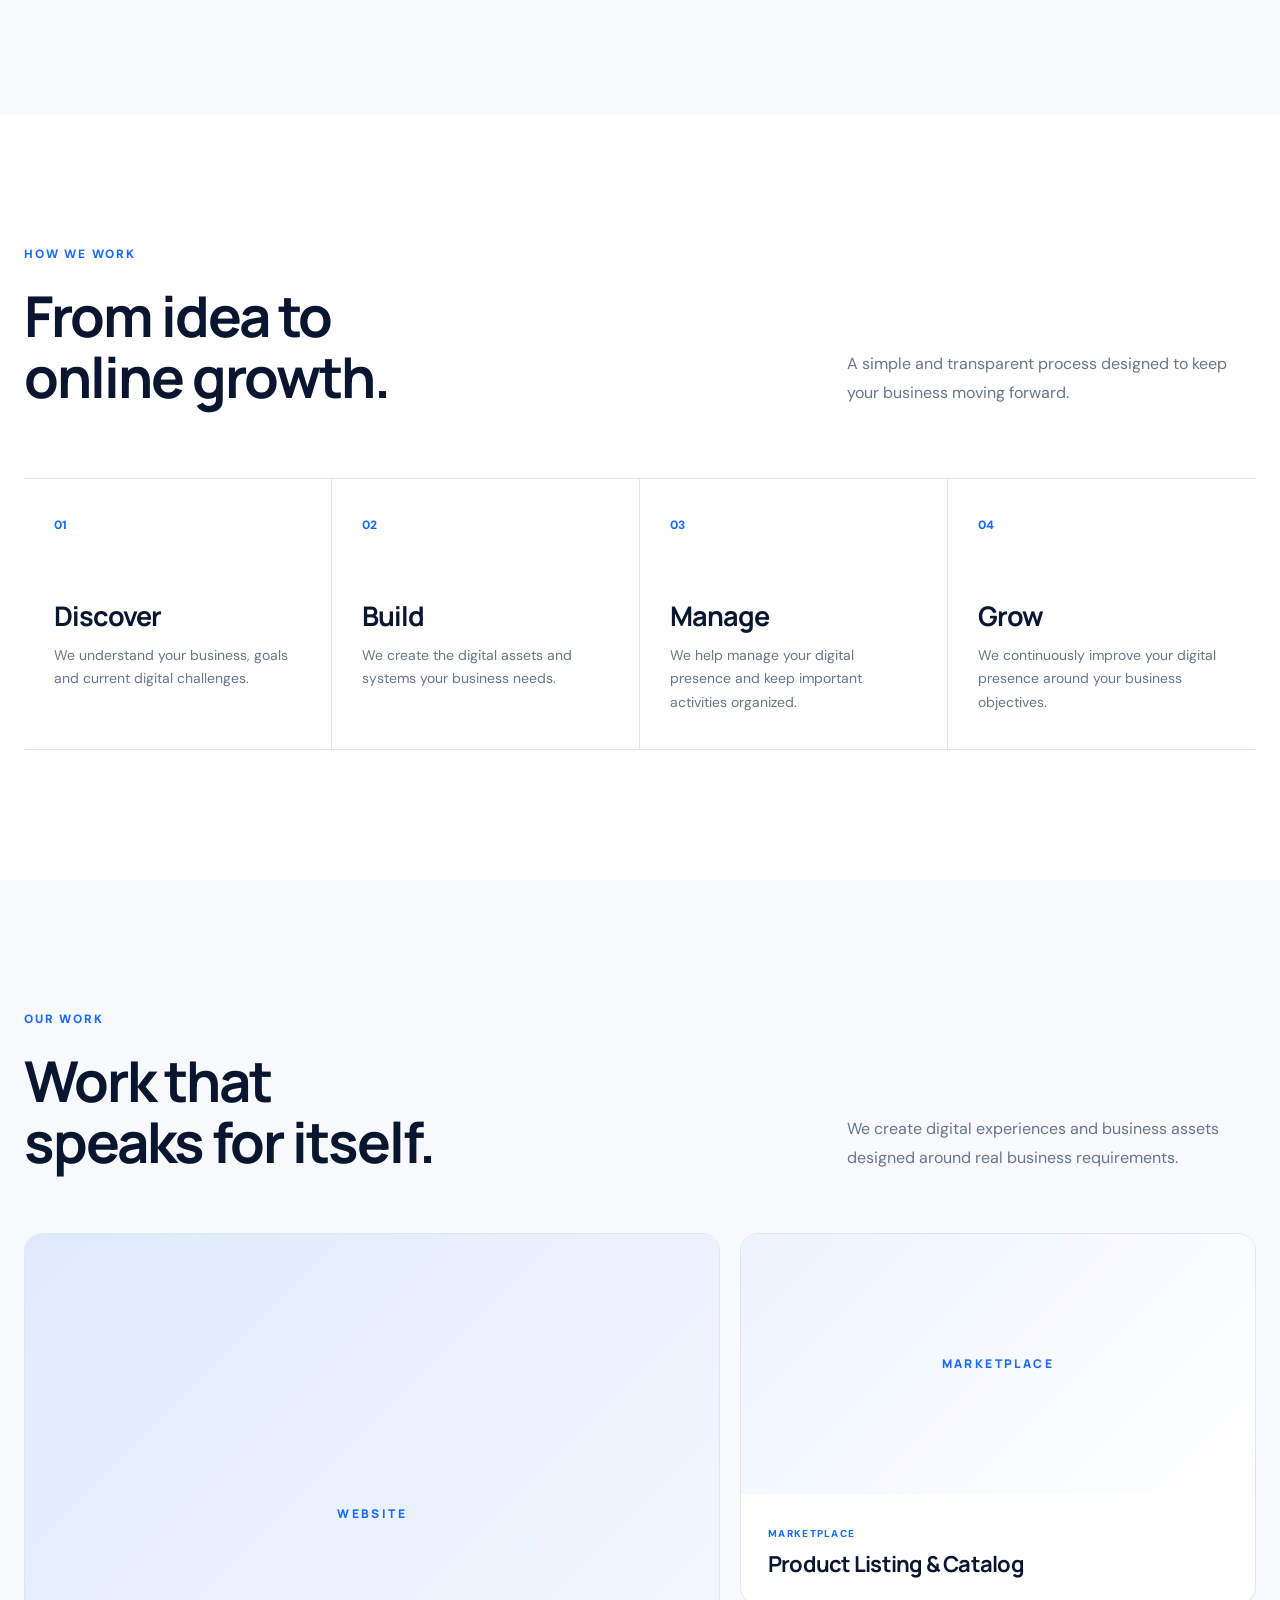
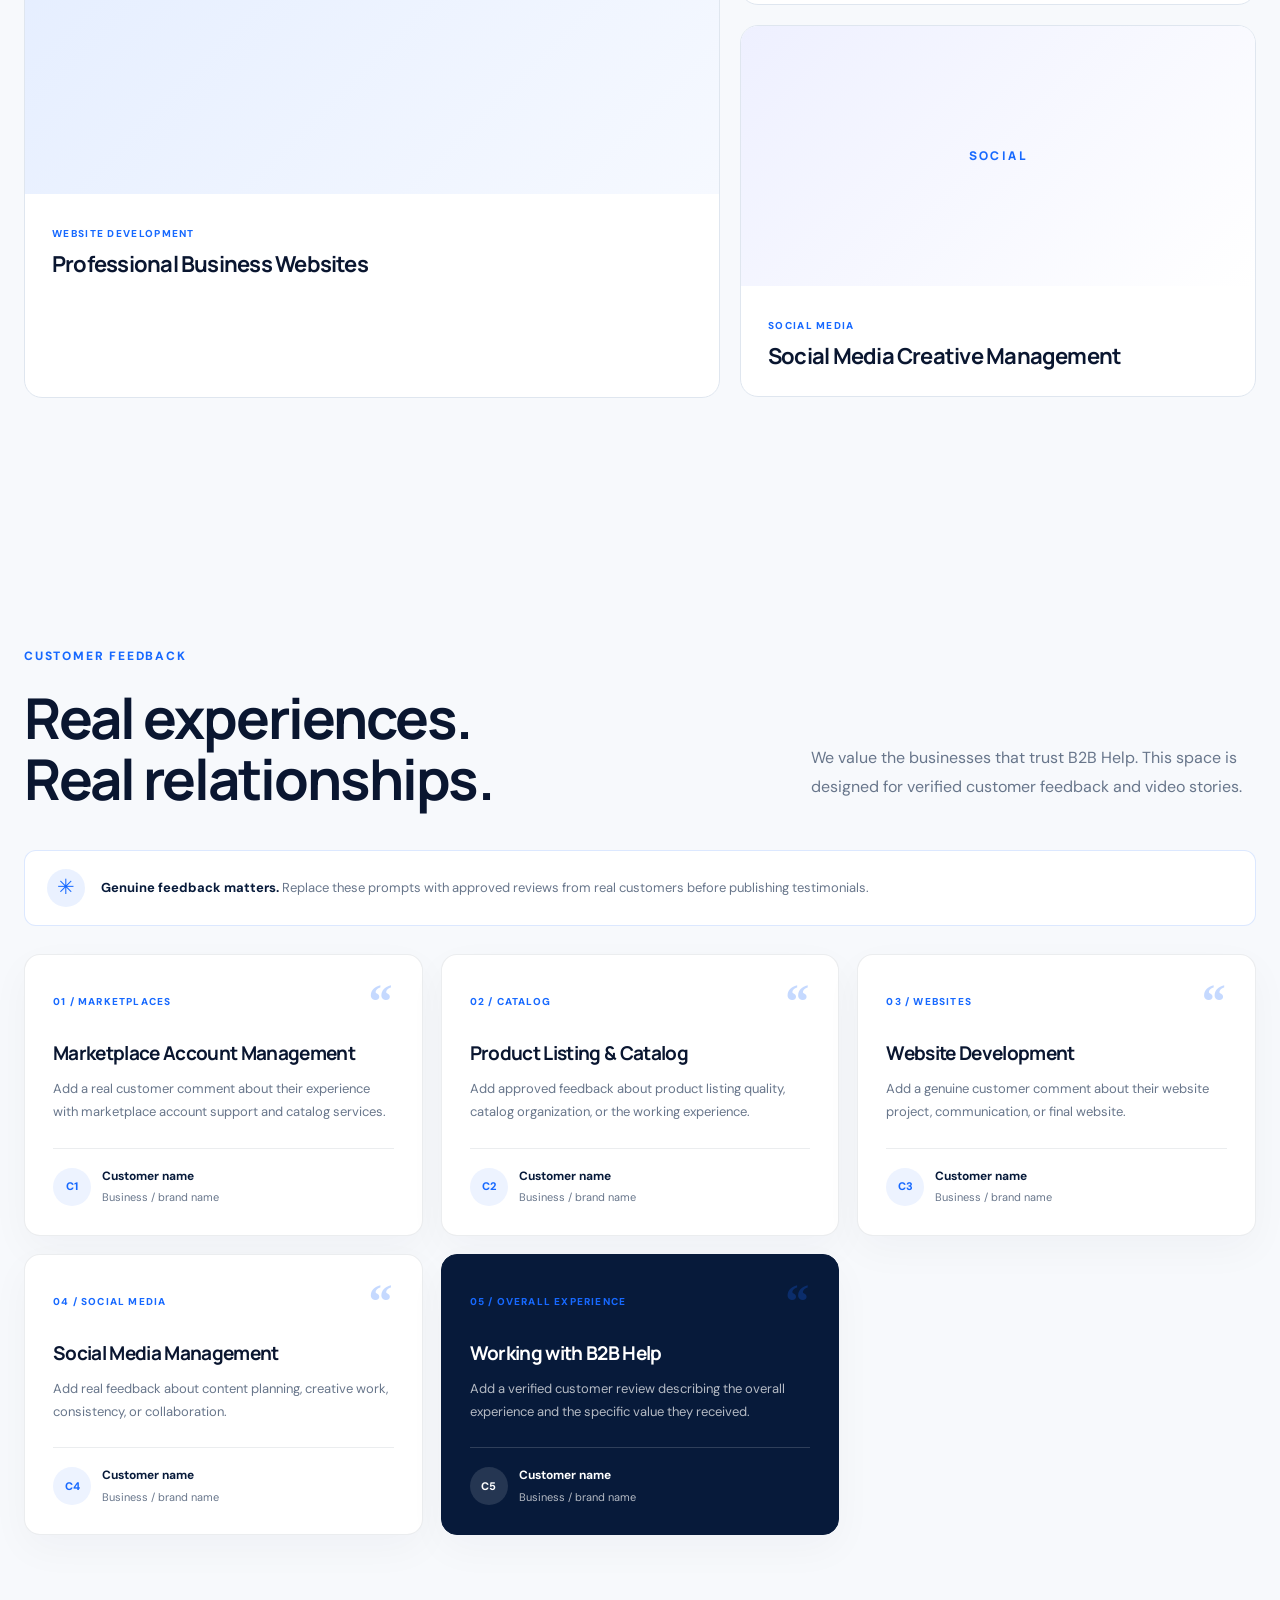
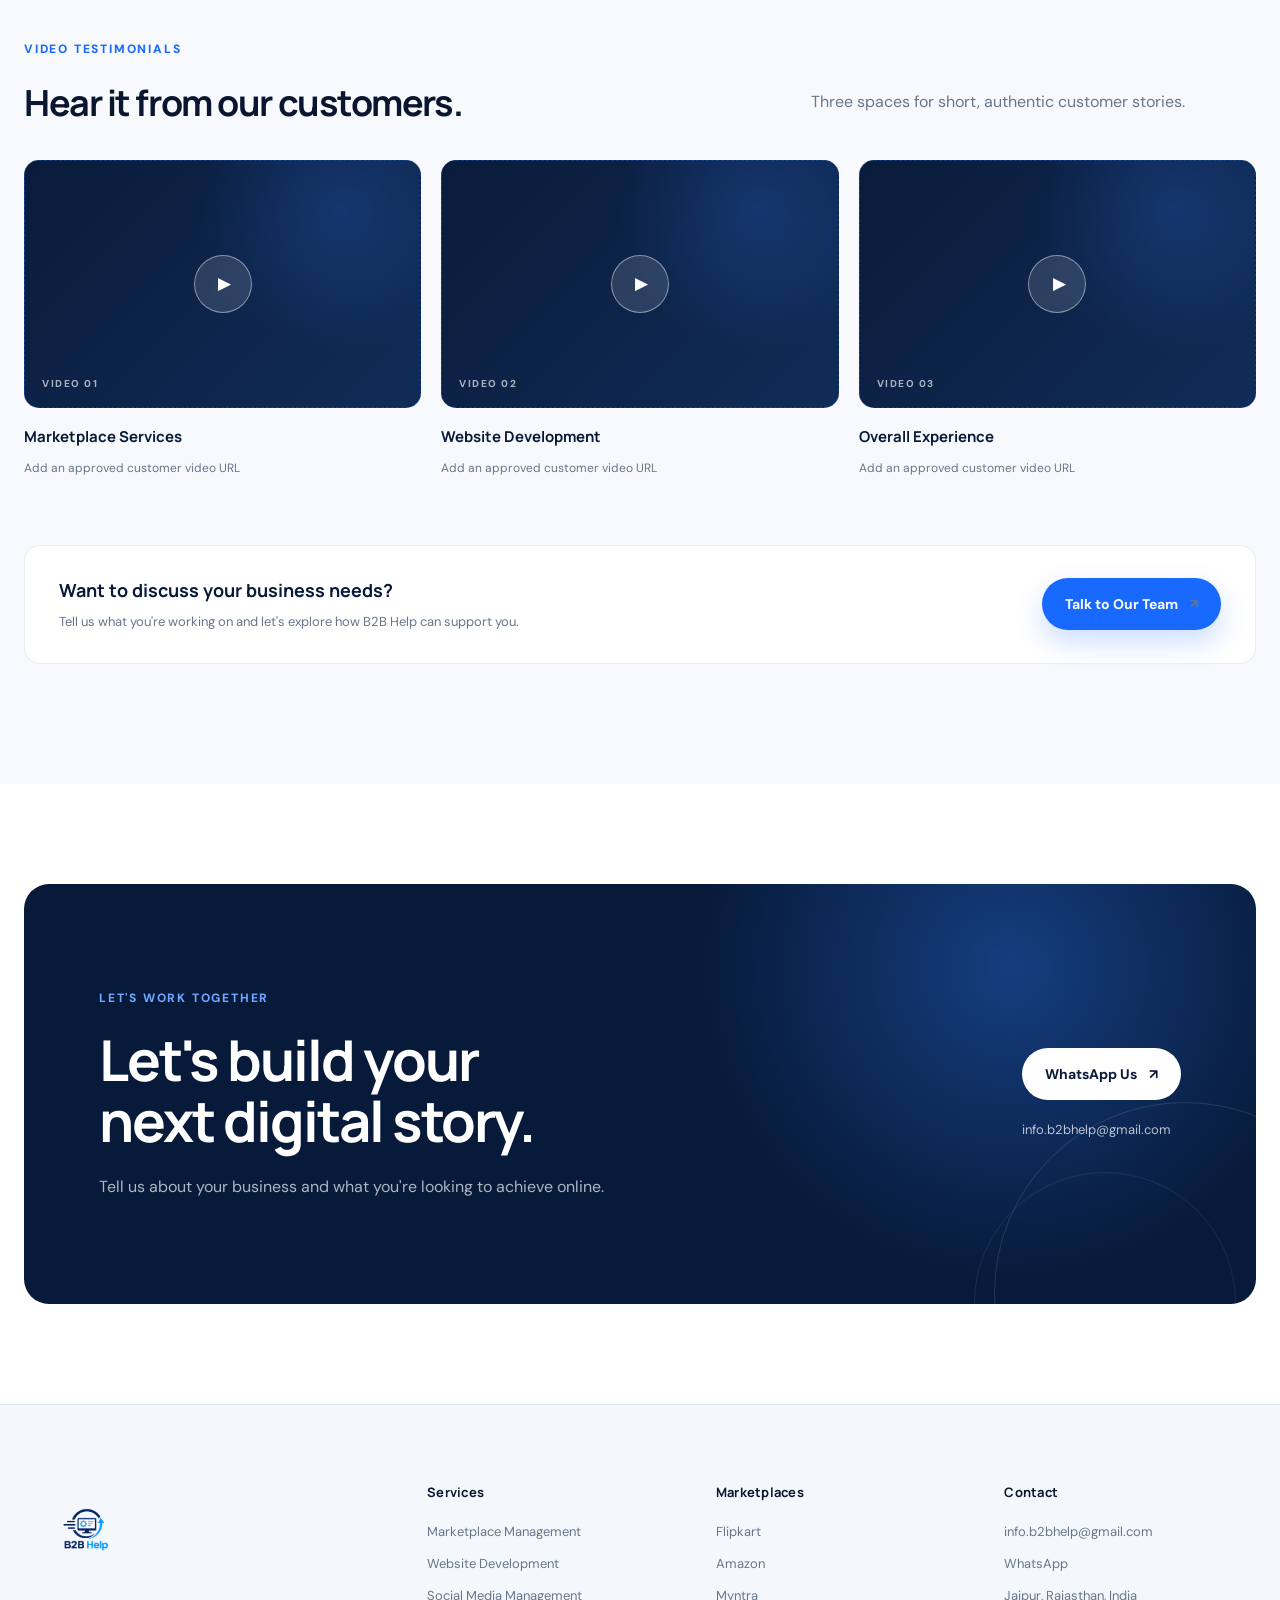
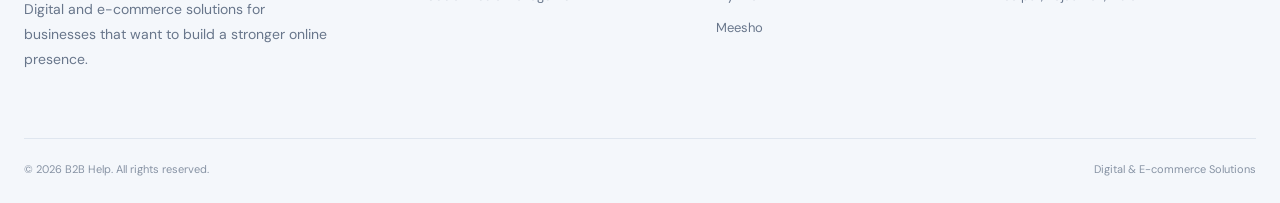
==== commit 9aeb044a: "Add customer reviews to main navigation" ====
--- a/index.html
+++ b/index.html
@@ -52,6 +52,8 @@
                 <a href="#industries">Industries</a>
 
                 <a href="#work">Our Work</a>
+
+                <a href="#reviews">Reviews</a>
 
                 <a href="#contact">Contact</a>
 
--- a/css/style.css
+++ b/css/style.css
@@ -2649,3 +2649,350 @@
     }
 
 }
+
+
+/* =========================================================
+   CUSTOMER REVIEWS & VIDEO TESTIMONIALS
+   ========================================================= */
+
+.testimonials-section {
+    padding: 120px 0;
+    background: #f7f9fc;
+}
+
+.testimonials-header,
+.video-testimonials-heading {
+    display: grid;
+    grid-template-columns: 1fr .62fr;
+    gap: 70px;
+    align-items: end;
+}
+
+.testimonials-header h2 {
+    max-width: 700px;
+}
+
+.testimonials-header > p,
+.video-testimonials-heading > p {
+    max-width: 440px;
+    margin-bottom: 8px;
+    color: var(--muted);
+    font-size: 16px;
+    line-height: 1.8;
+}
+
+.review-trust-note {
+    display: flex;
+    align-items: center;
+    gap: 16px;
+    margin: 40px 0 28px;
+    padding: 18px 22px;
+    border: 1px solid rgba(23, 105, 255, .15);
+    border-radius: 12px;
+    background: #fff;
+}
+
+.review-trust-mark {
+    display: grid;
+    place-items: center;
+    flex: 0 0 38px;
+    width: 38px;
+    height: 38px;
+    border-radius: 50%;
+    background: rgba(23, 105, 255, .09);
+    color: var(--blue);
+    font-size: 21px;
+}
+
+.review-trust-note p {
+    margin: 0;
+    color: var(--muted);
+    font-size: 13px;
+    line-height: 1.7;
+}
+
+.review-trust-note strong {
+    color: var(--navy);
+}
+
+.review-grid {
+    display: grid;
+    grid-template-columns: repeat(3, minmax(0, 1fr));
+    gap: 18px;
+}
+
+.review-card {
+    display: flex;
+    flex-direction: column;
+    min-height: 270px;
+    padding: 28px;
+    border: 1px solid rgba(7, 26, 58, .08);
+    border-radius: 16px;
+    background: #fff;
+    box-shadow: 0 14px 40px rgba(7, 26, 58, .035);
+    transition: transform .3s ease, box-shadow .3s ease, border-color .3s ease;
+}
+
+.review-card:hover {
+    transform: translateY(-5px);
+    border-color: rgba(23, 105, 255, .2);
+    box-shadow: 0 22px 50px rgba(7, 26, 58, .08);
+}
+
+.review-card-top {
+    display: flex;
+    align-items: center;
+    justify-content: space-between;
+    gap: 12px;
+    color: var(--blue);
+    font-size: 10px;
+    font-weight: 800;
+    letter-spacing: .12em;
+}
+
+.review-quote-mark {
+    color: rgba(23, 105, 255, .25);
+    font-family: Georgia, serif;
+    font-size: 48px;
+    line-height: .8;
+}
+
+.review-card h3 {
+    margin: 20px 0 10px;
+    font-family: var(--font-heading);
+    font-size: 19px;
+    line-height: 1.35;
+}
+
+.review-placeholder {
+    margin: 0 0 24px;
+    color: var(--muted);
+    font-size: 13px;
+    line-height: 1.8;
+}
+
+.review-attribution {
+    display: flex;
+    align-items: center;
+    gap: 11px;
+    margin-top: auto;
+    padding-top: 18px;
+    border-top: 1px solid rgba(7, 26, 58, .08);
+}
+
+.review-avatar {
+    display: grid;
+    place-items: center;
+    width: 38px;
+    height: 38px;
+    border-radius: 50%;
+    background: #edf3ff;
+    color: var(--blue);
+    font-size: 11px;
+    font-weight: 800;
+}
+
+.review-attribution div {
+    display: flex;
+    flex-direction: column;
+    gap: 3px;
+}
+
+.review-attribution strong {
+    color: var(--navy);
+    font-size: 12px;
+}
+
+.review-attribution small {
+    color: var(--muted);
+    font-size: 11px;
+}
+
+.review-card-featured {
+    background: var(--navy);
+    border-color: var(--navy);
+}
+
+.review-card-featured h3,
+.review-card-featured .review-attribution strong {
+    color: #fff;
+}
+
+.review-card-featured .review-placeholder,
+.review-card-featured .review-attribution small {
+    color: rgba(255, 255, 255, .7);
+}
+
+.review-card-featured .review-attribution {
+    border-color: rgba(255, 255, 255, .16);
+}
+
+.review-card-featured .review-avatar {
+    background: rgba(255, 255, 255, .12);
+    color: #fff;
+}
+
+.video-testimonials {
+    margin-top: 105px;
+}
+
+.video-testimonials-heading {
+    margin-bottom: 35px;
+}
+
+.video-testimonials-heading h3 {
+    margin: 0;
+    font-family: var(--font-heading);
+    font-size: clamp(25px, 3vw, 36px);
+    line-height: 1.2;
+    letter-spacing: -.04em;
+}
+
+.video-testimonial-grid {
+    display: grid;
+    grid-template-columns: repeat(3, minmax(0, 1fr));
+    gap: 20px;
+}
+
+.video-slot {
+    min-width: 0;
+}
+
+.video-slot-screen {
+    position: relative;
+    display: grid;
+    place-items: center;
+    aspect-ratio: 16 / 10;
+    overflow: hidden;
+    border: 1px dashed rgba(23, 105, 255, .35);
+    border-radius: 15px;
+    background:
+        radial-gradient(circle at 80% 20%, rgba(47, 128, 255, .2), transparent 38%),
+        linear-gradient(135deg, #0a1b3a, #102c58);
+    transition: transform .35s ease, border-color .35s ease;
+}
+
+.video-slot:hover .video-slot-screen {
+    transform: translateY(-4px);
+    border-color: var(--blue);
+}
+
+.video-play-icon {
+    display: grid;
+    place-items: center;
+    width: 58px;
+    height: 58px;
+    padding-left: 4px;
+    border: 1px solid rgba(255, 255, 255, .45);
+    border-radius: 50%;
+    background: rgba(255, 255, 255, .13);
+    color: #fff;
+    font-size: 17px;
+    backdrop-filter: blur(8px);
+}
+
+.video-slot-label {
+    position: absolute;
+    left: 17px;
+    bottom: 15px;
+    color: rgba(255, 255, 255, .65);
+    font-size: 10px;
+    font-weight: 800;
+    letter-spacing: .15em;
+}
+
+.video-slot > strong {
+    display: block;
+    margin: 17px 0 5px;
+    color: var(--navy);
+    font-family: var(--font-heading);
+    font-size: 15px;
+}
+
+.video-slot > small {
+    color: var(--muted);
+    font-size: 12px;
+}
+
+.testimonials-cta {
+    display: flex;
+    align-items: center;
+    justify-content: space-between;
+    gap: 28px;
+    margin-top: 65px;
+    padding: 30px 34px;
+    border-radius: 16px;
+    background: #fff;
+    border: 1px solid rgba(7, 26, 58, .08);
+}
+
+.testimonials-cta > div {
+    display: flex;
+    flex-direction: column;
+    gap: 7px;
+}
+
+.testimonials-cta strong {
+    color: var(--navy);
+    font-family: var(--font-heading);
+    font-size: 18px;
+}
+
+.testimonials-cta span {
+    color: var(--muted);
+    font-size: 13px;
+    line-height: 1.7;
+}
+
+.testimonials-cta .btn {
+    flex-shrink: 0;
+}
+
+@media (max-width: 980px) {
+    .review-grid {
+        grid-template-columns: repeat(2, minmax(0, 1fr));
+    }
+
+    .video-testimonial-grid {
+        gap: 14px;
+    }
+
+    .review-card-featured {
+        grid-column: span 2;
+    }
+}
+
+@media (max-width: 760px) {
+    .testimonials-section {
+        padding: 80px 0;
+    }
+
+    .testimonials-header,
+    .video-testimonials-heading {
+        grid-template-columns: 1fr;
+        gap: 20px;
+    }
+
+    .review-grid,
+    .video-testimonial-grid {
+        grid-template-columns: 1fr;
+    }
+
+    .review-card-featured {
+        grid-column: auto;
+    }
+
+    .video-testimonials {
+        margin-top: 75px;
+    }
+
+    .testimonials-cta {
+        align-items: flex-start;
+        flex-direction: column;
+        padding: 25px;
+    }
+
+    .review-card {
+        min-height: 245px;
+    }
+}
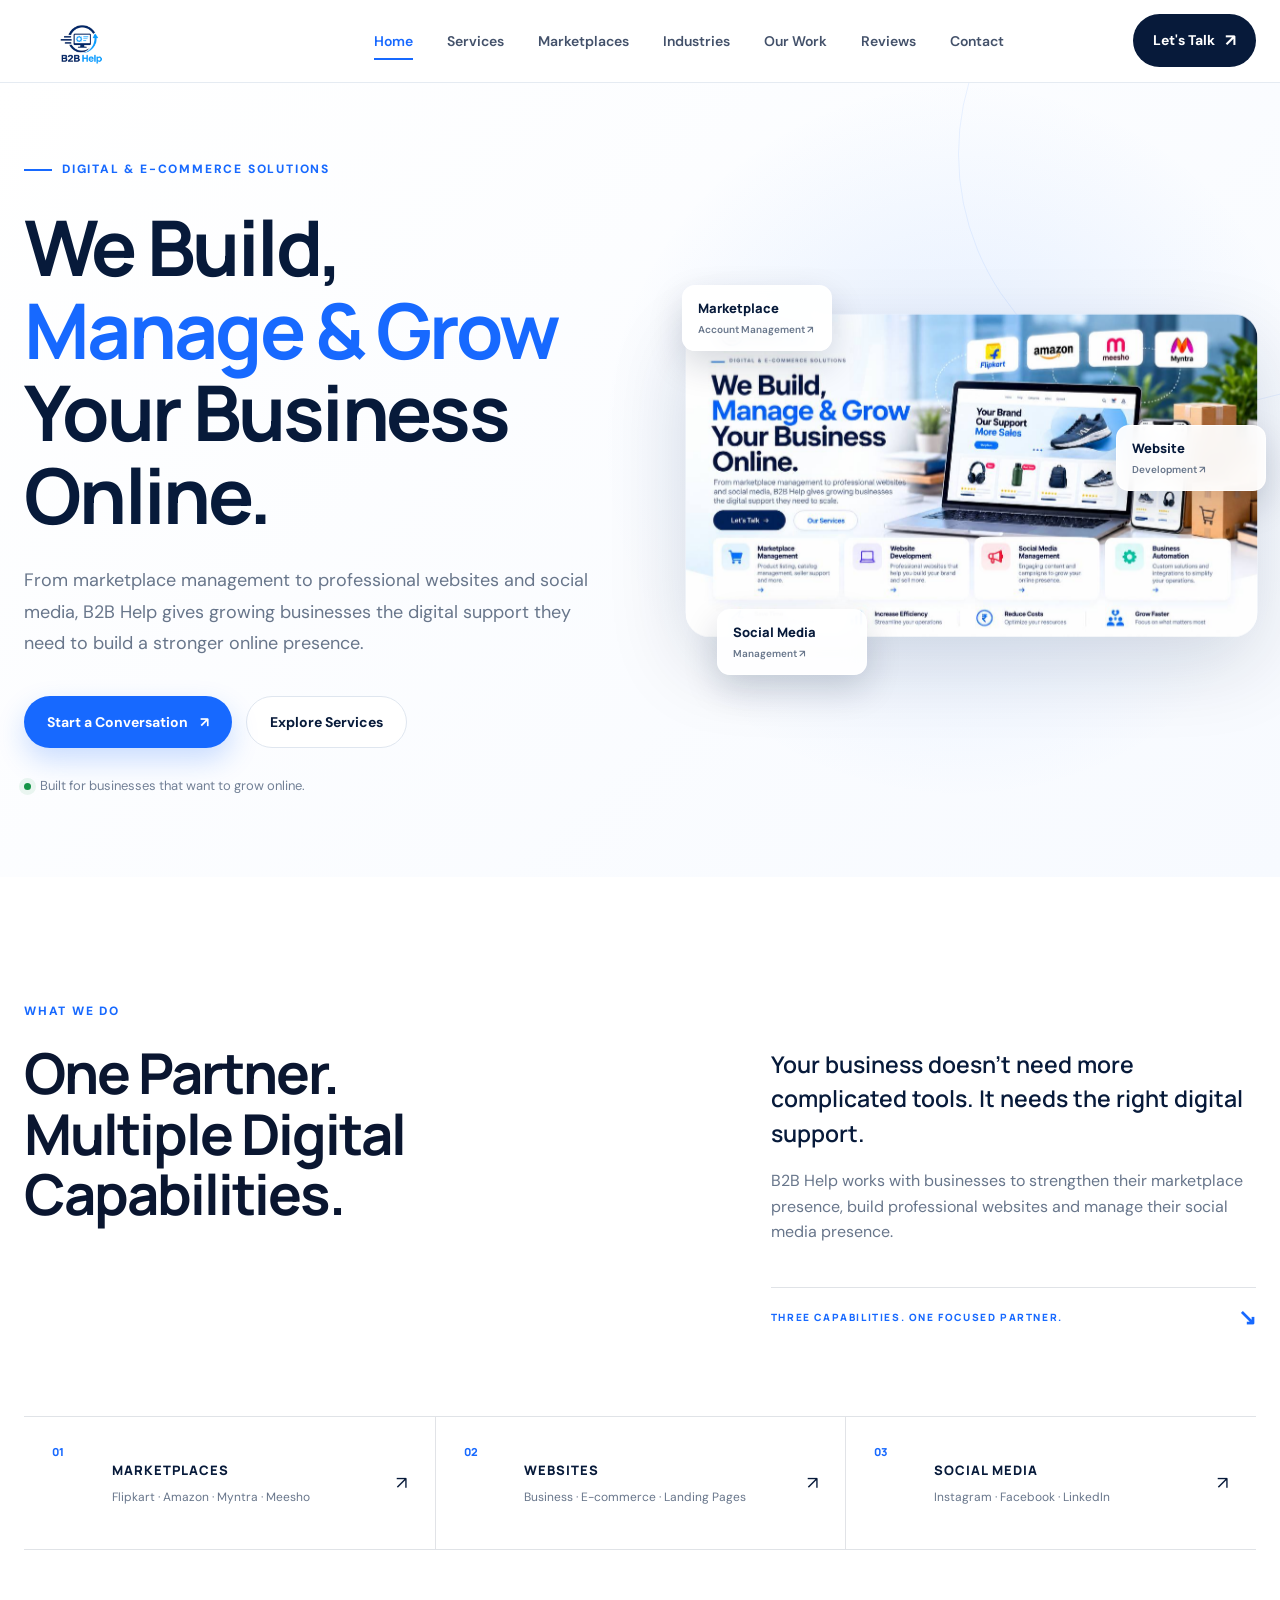
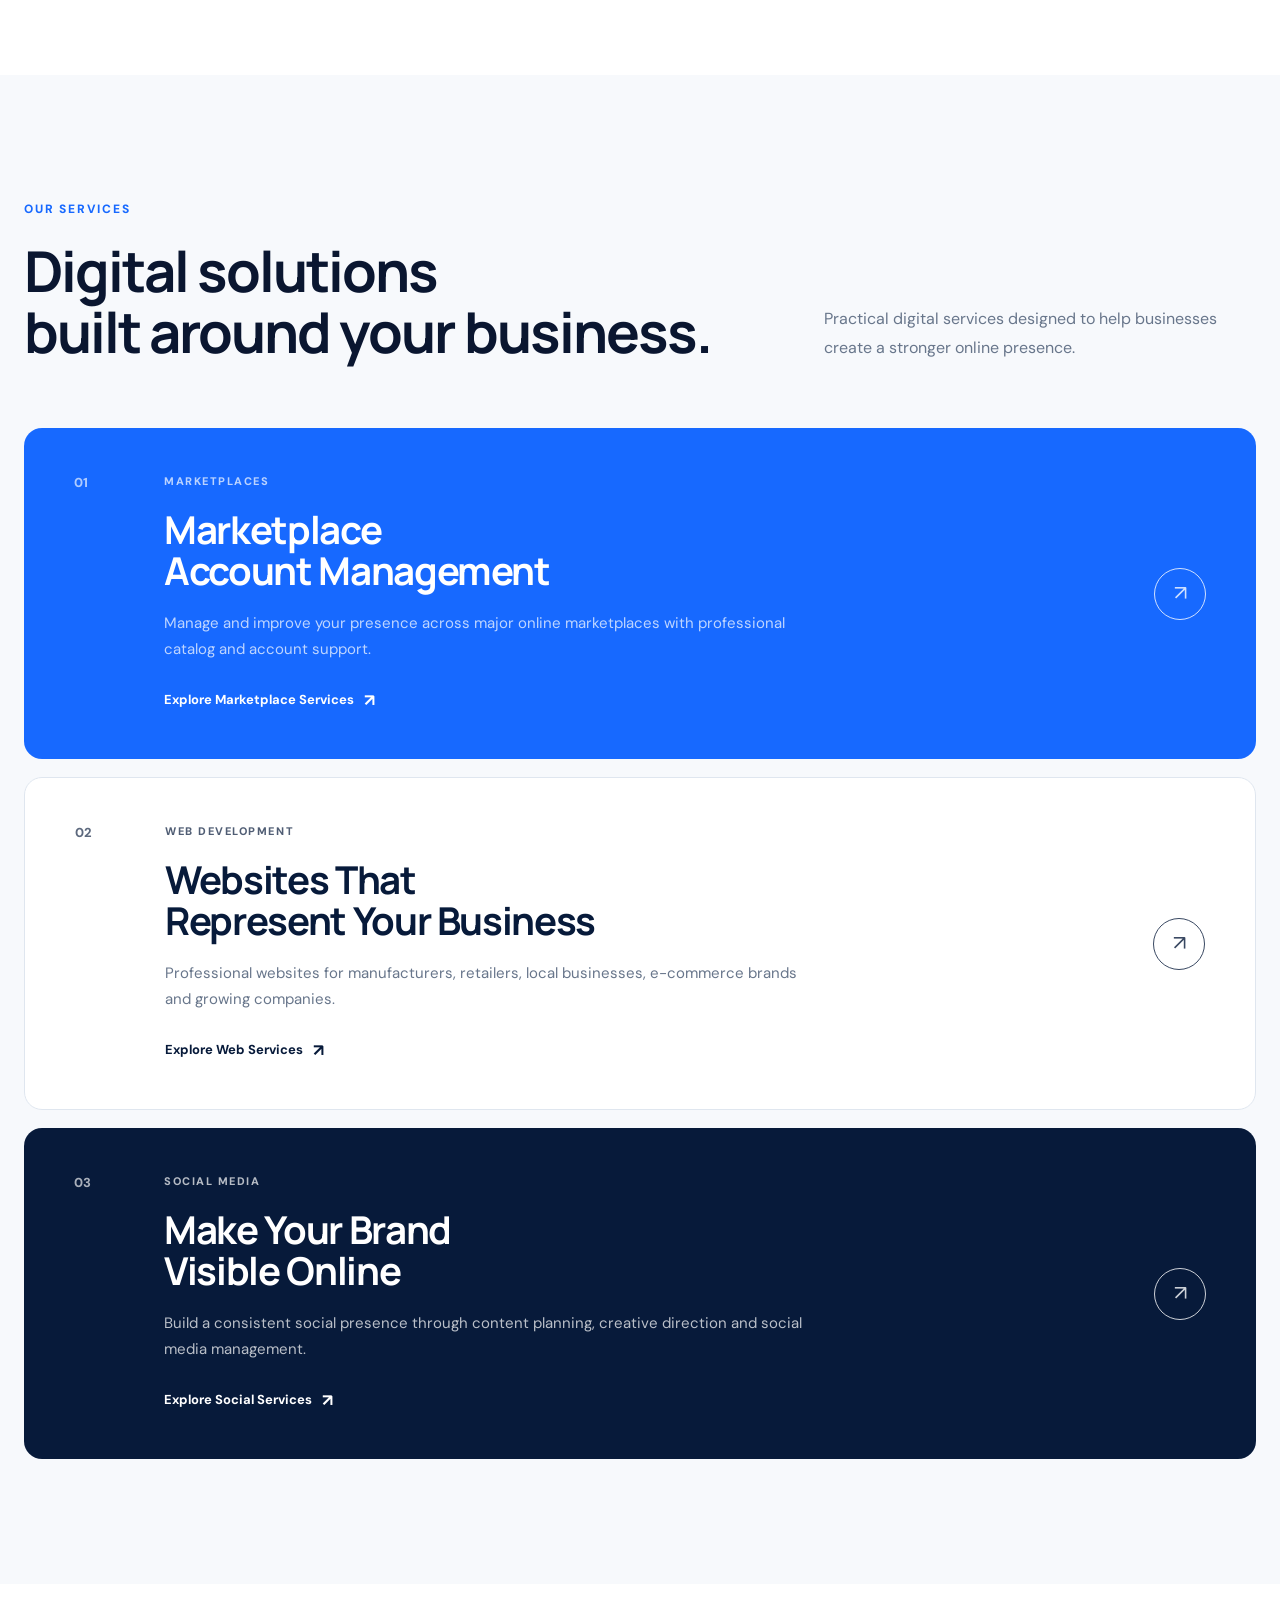
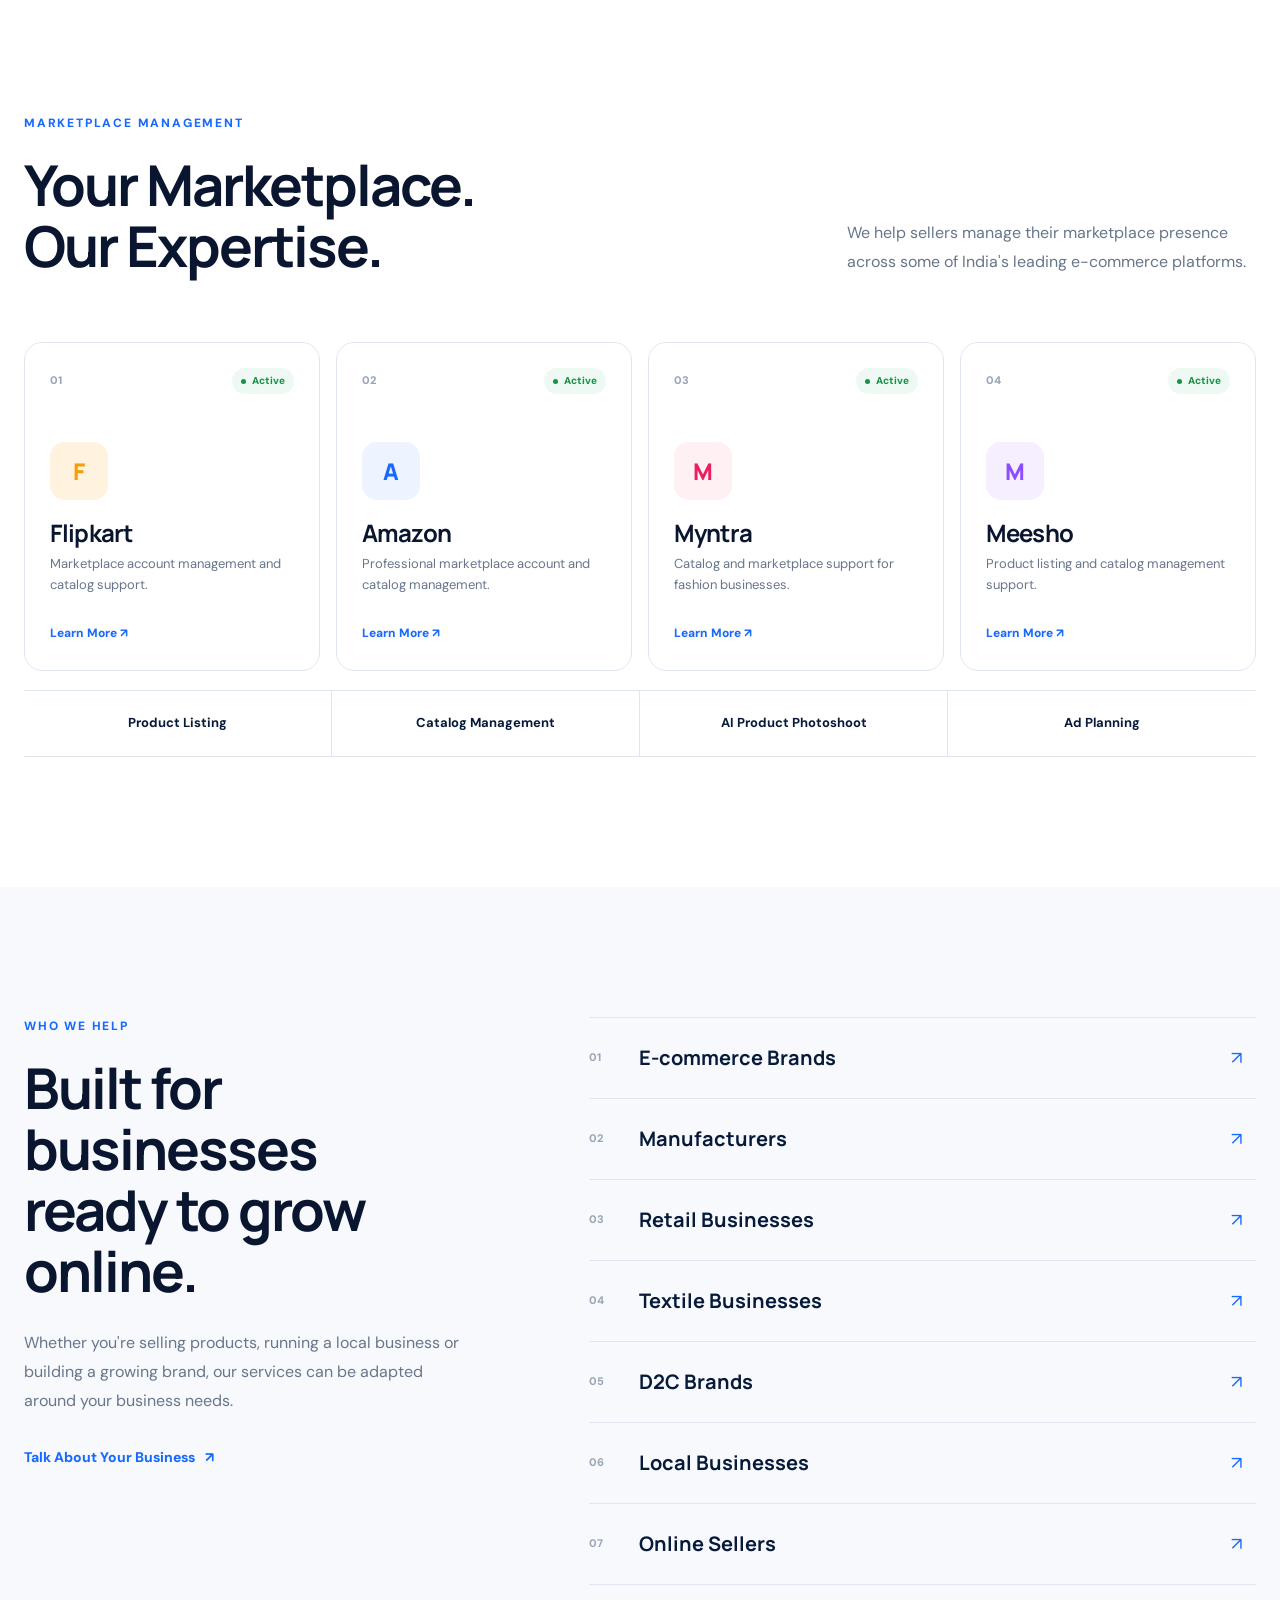
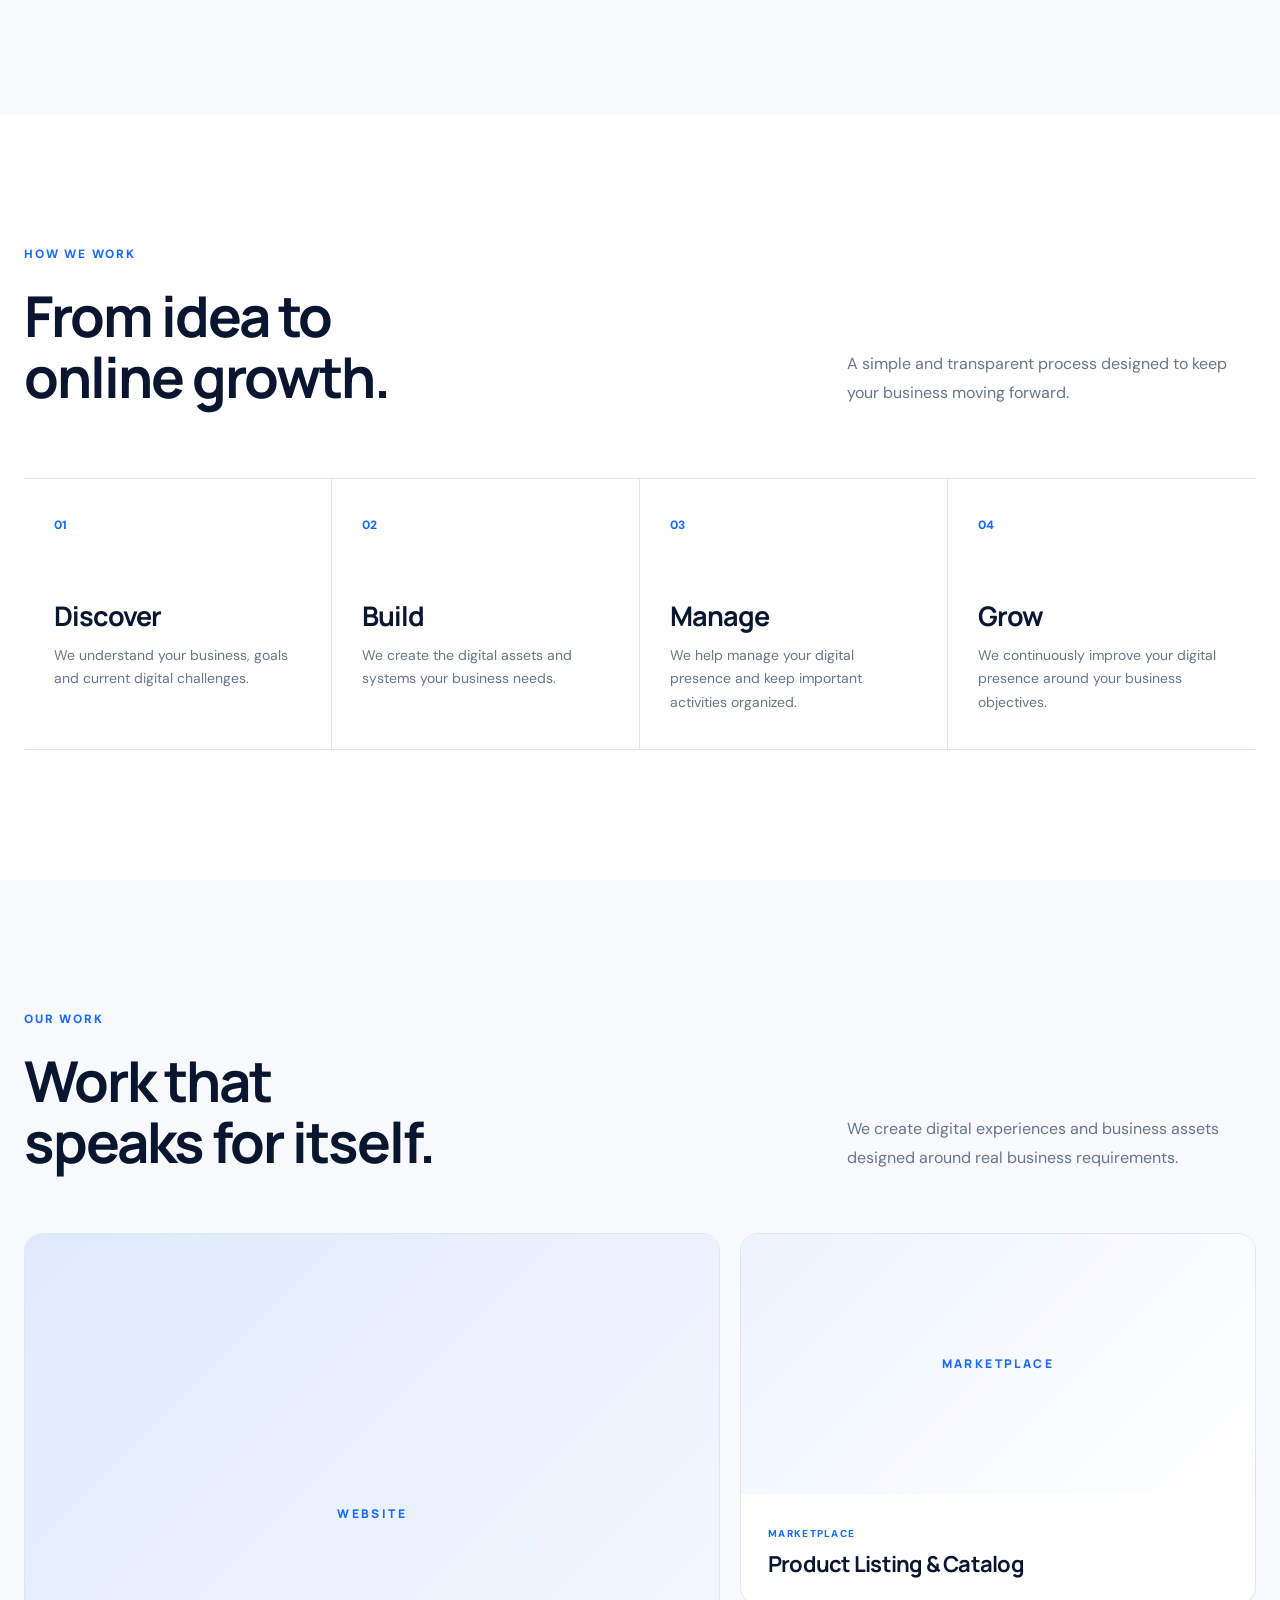
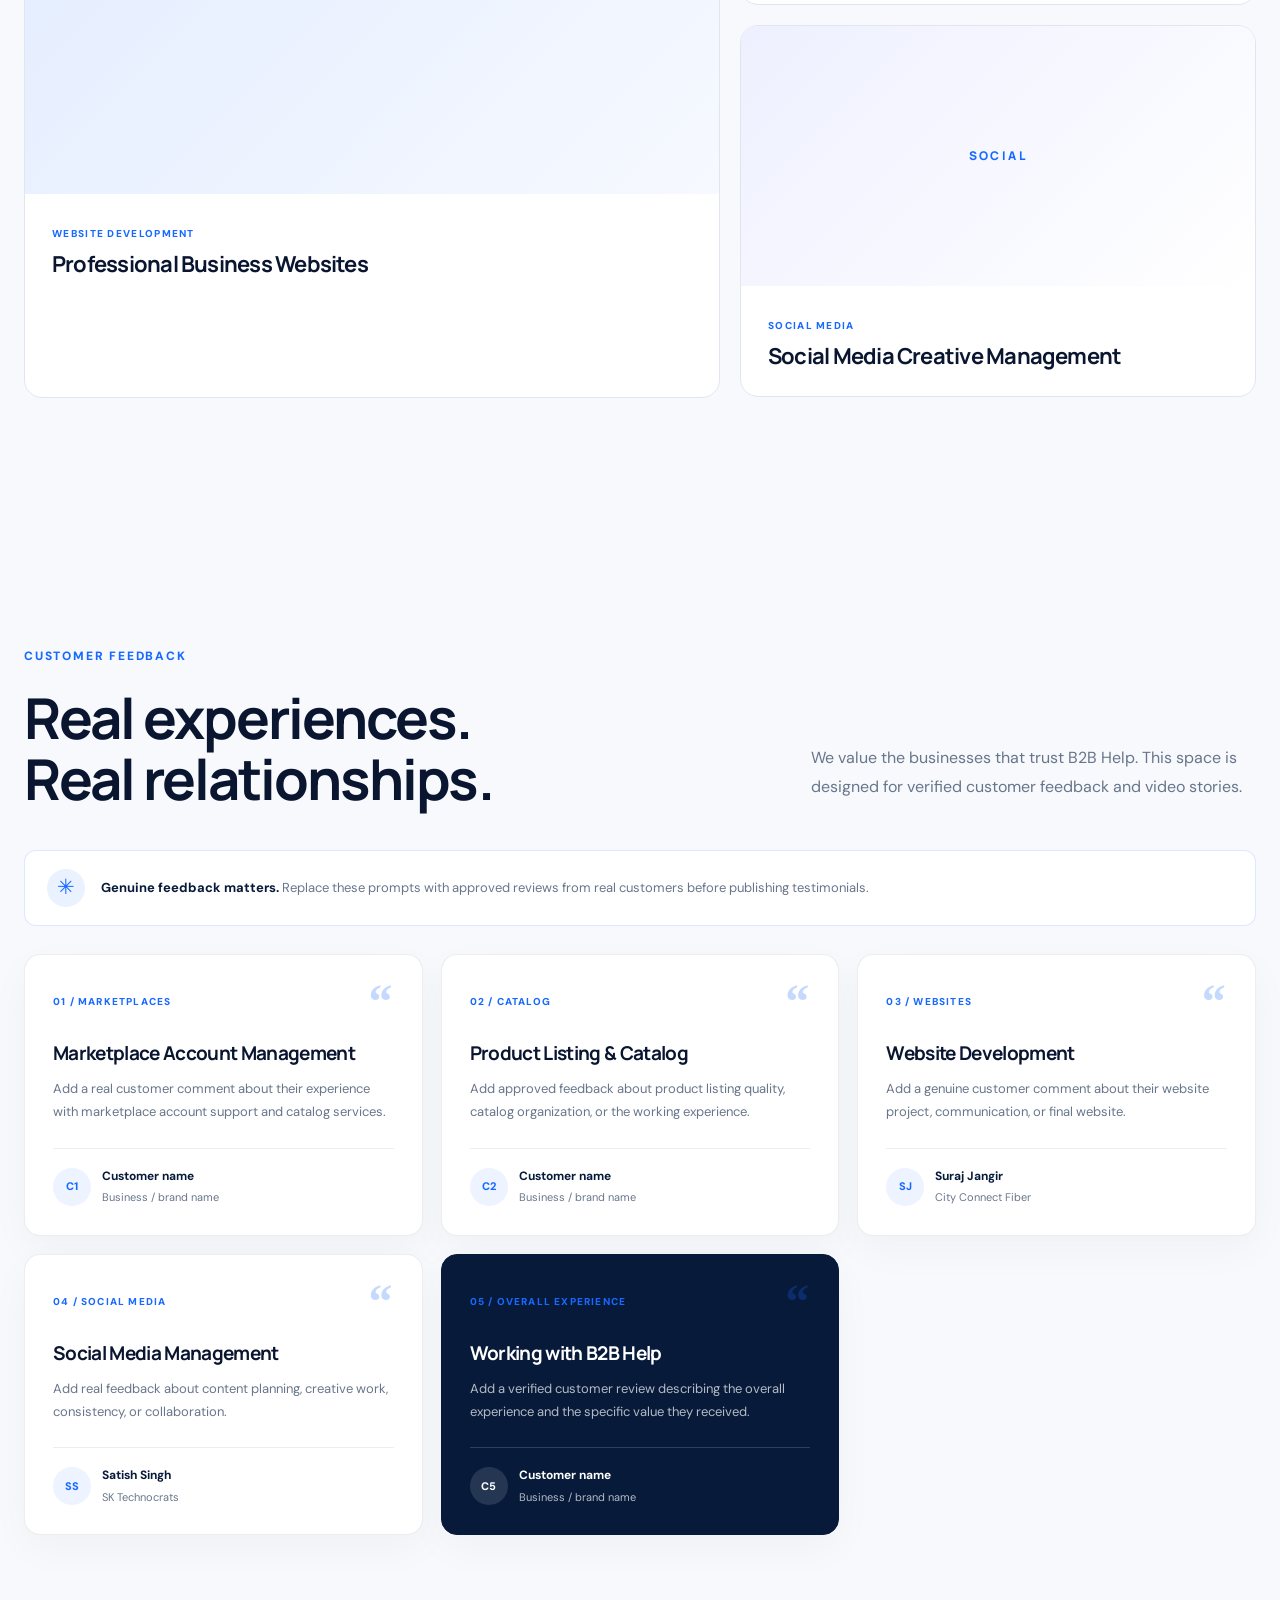
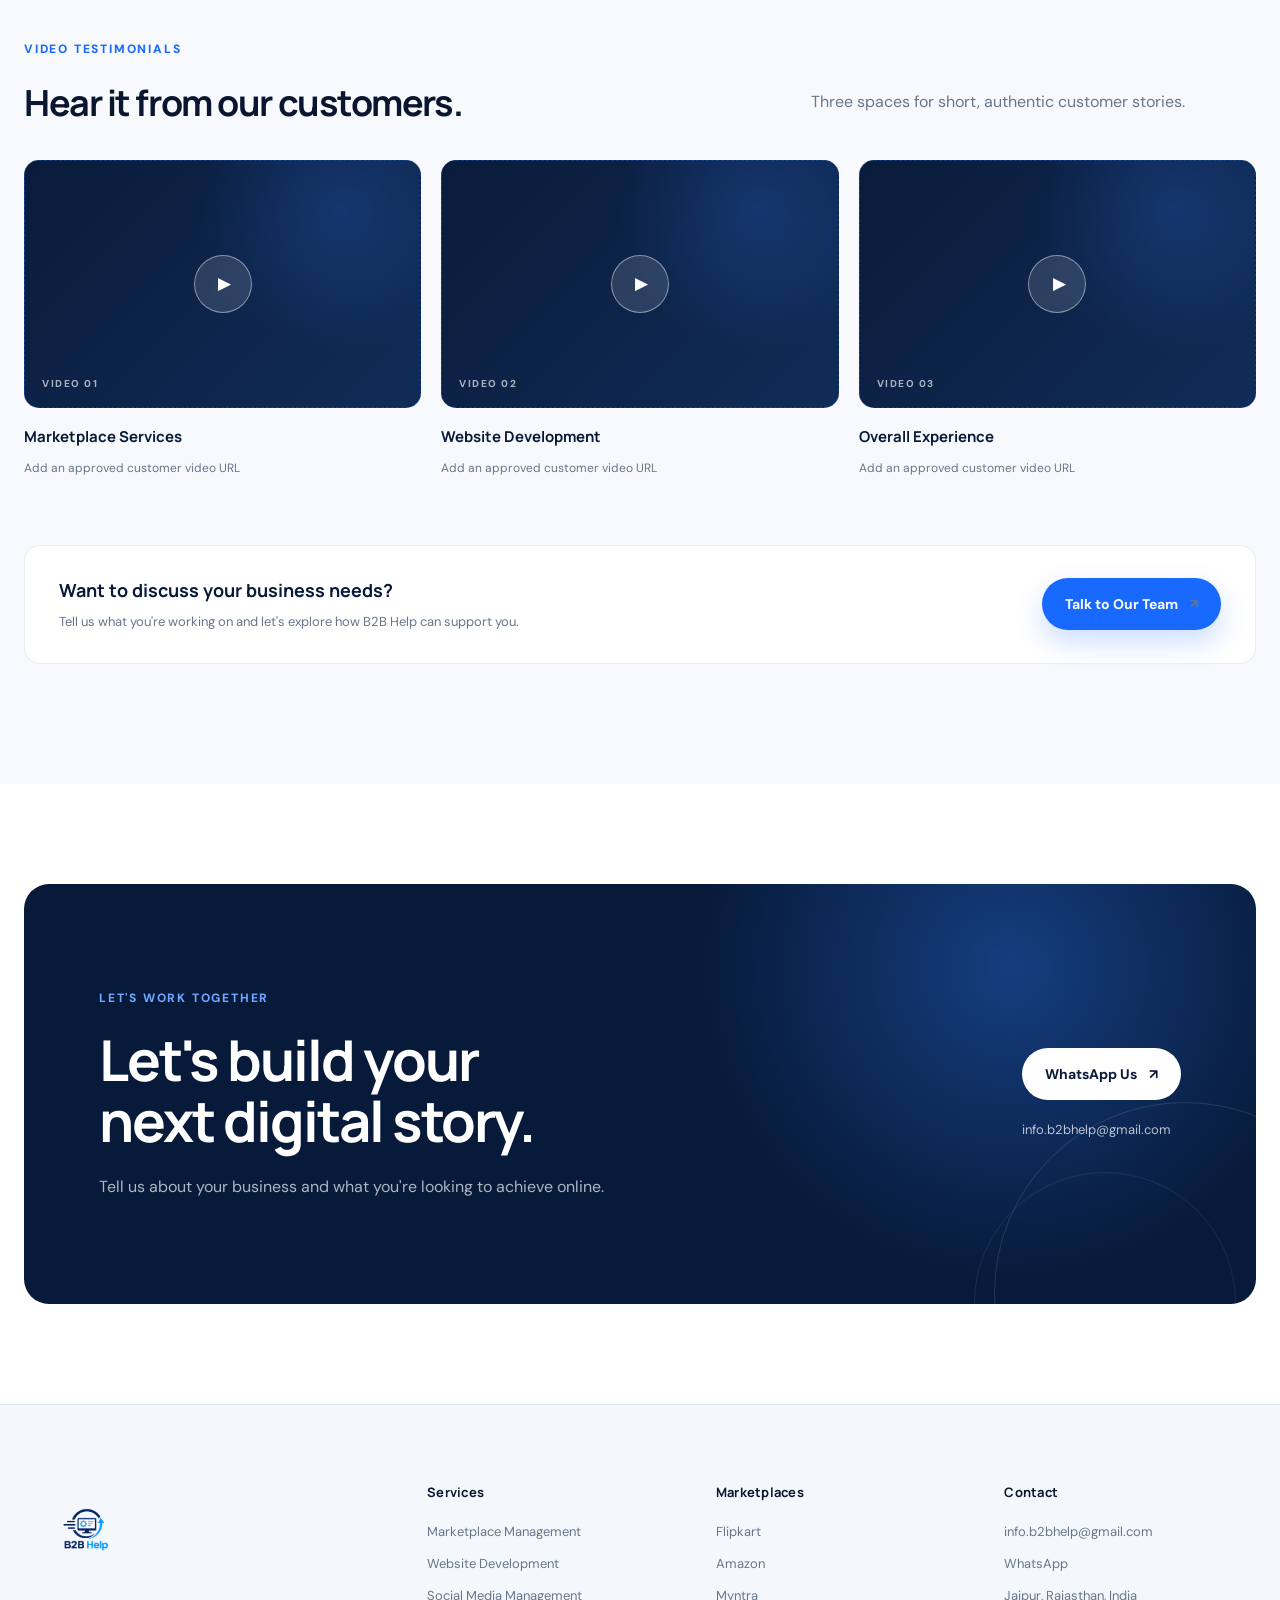
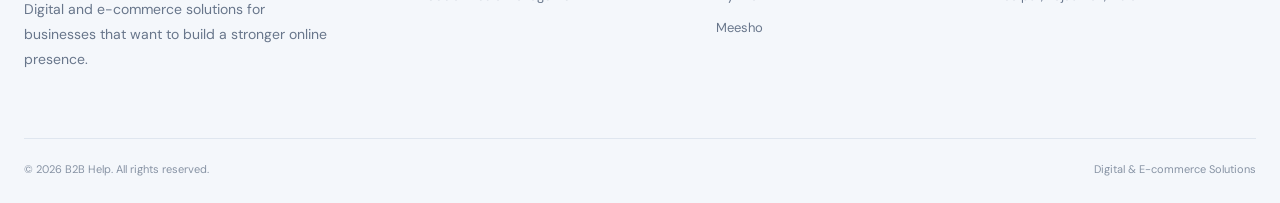
==== commit b382b63e: "Add website and social media customer names" ====
--- a/index.html
+++ b/index.html
@@ -939,13 +939,13 @@
                         <div class="review-card-top"><span>03 / WEBSITES</span><span class="review-quote-mark">“</span></div>
                         <h3>Website Development</h3>
                         <p class="review-placeholder">Add a genuine customer comment about their website project, communication, or final website.</p>
-                        <div class="review-attribution"><span class="review-avatar">C3</span><div><strong>Customer name</strong><small>Business / brand name</small></div></div>
+                        <div class="review-attribution"><span class="review-avatar">SJ</span><div><strong>Suraj Jangir</strong><small>City Connect Fiber</small></div></div>
                     </article>
                     <article class="review-card">
                         <div class="review-card-top"><span>04 / SOCIAL MEDIA</span><span class="review-quote-mark">“</span></div>
                         <h3>Social Media Management</h3>
                         <p class="review-placeholder">Add real feedback about content planning, creative work, consistency, or collaboration.</p>
-                        <div class="review-attribution"><span class="review-avatar">C4</span><div><strong>Customer name</strong><small>Business / brand name</small></div></div>
+                        <div class="review-attribution"><span class="review-avatar">SS</span><div><strong>Satish Singh</strong><small>SK Technocrats</small></div></div>
                     </article>
                     <article class="review-card review-card-featured">
                         <div class="review-card-top"><span>05 / OVERALL EXPERIENCE</span><span class="review-quote-mark">“</span></div>
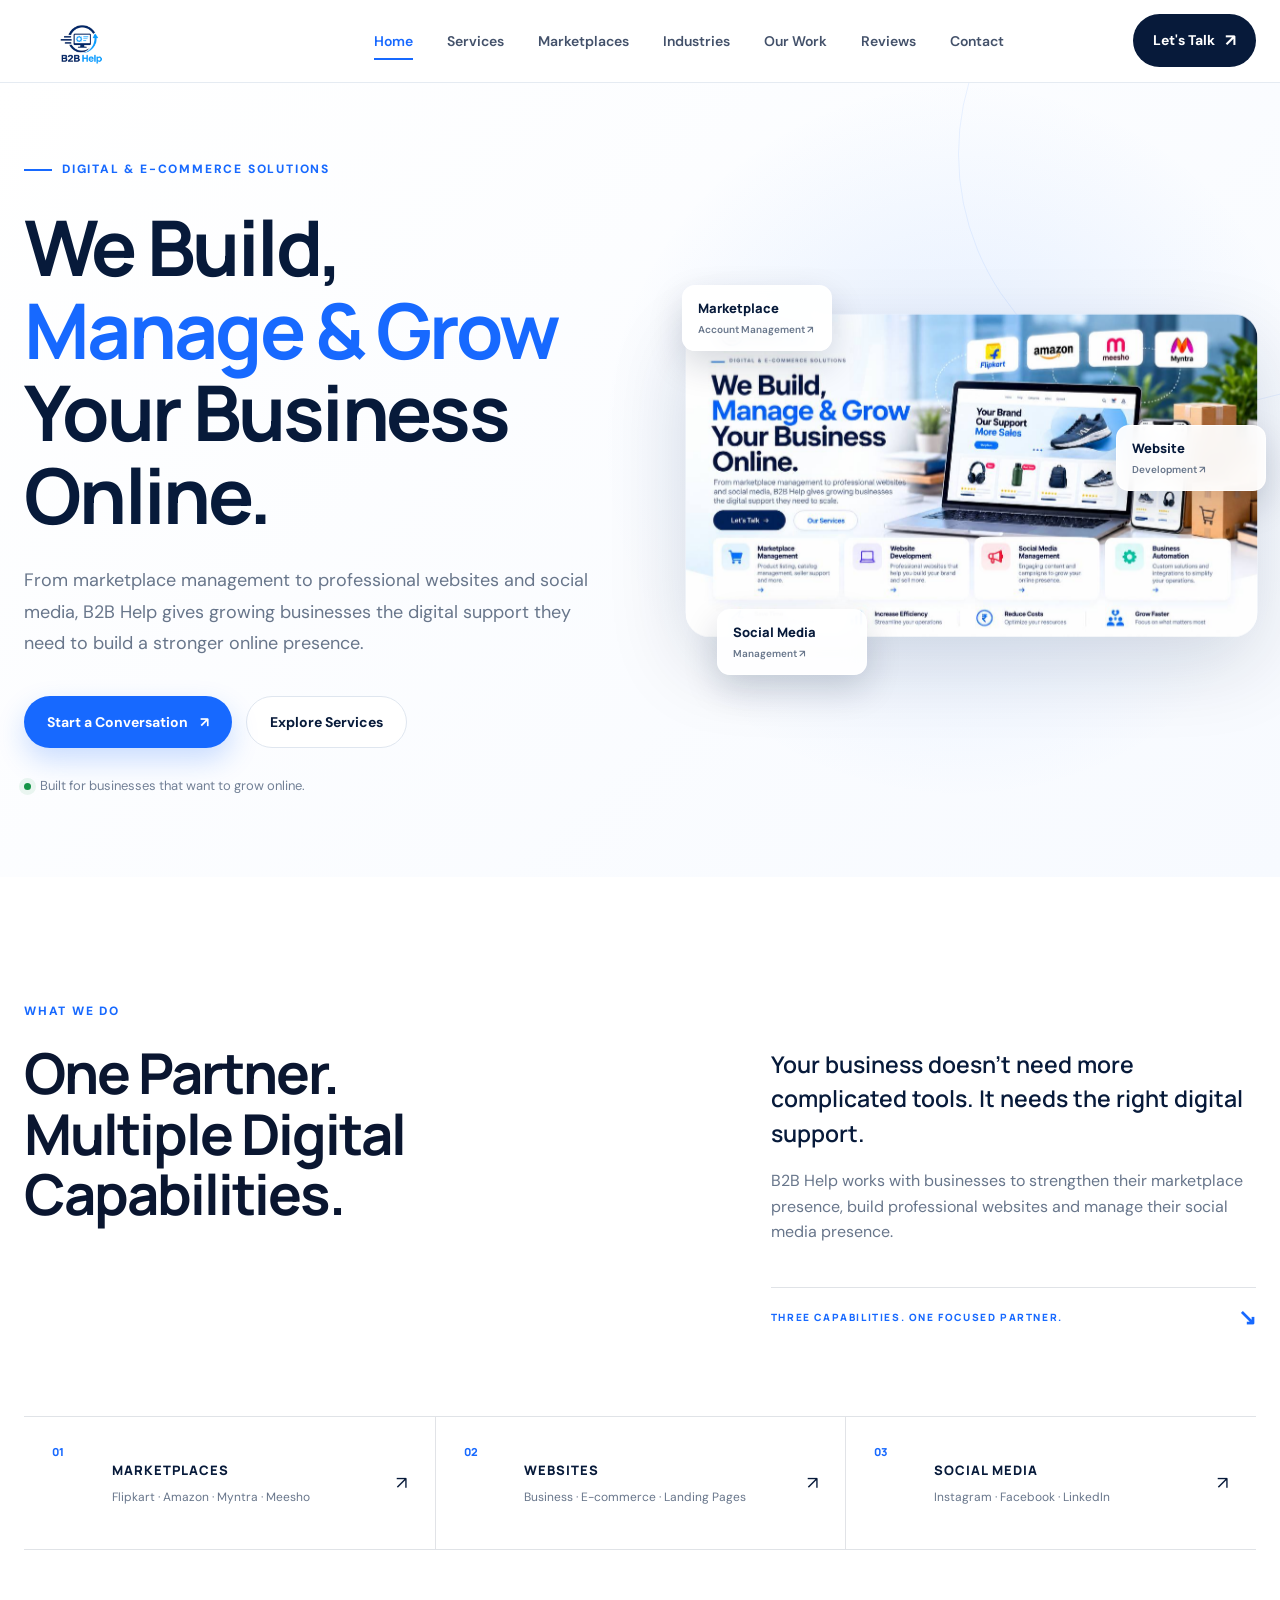
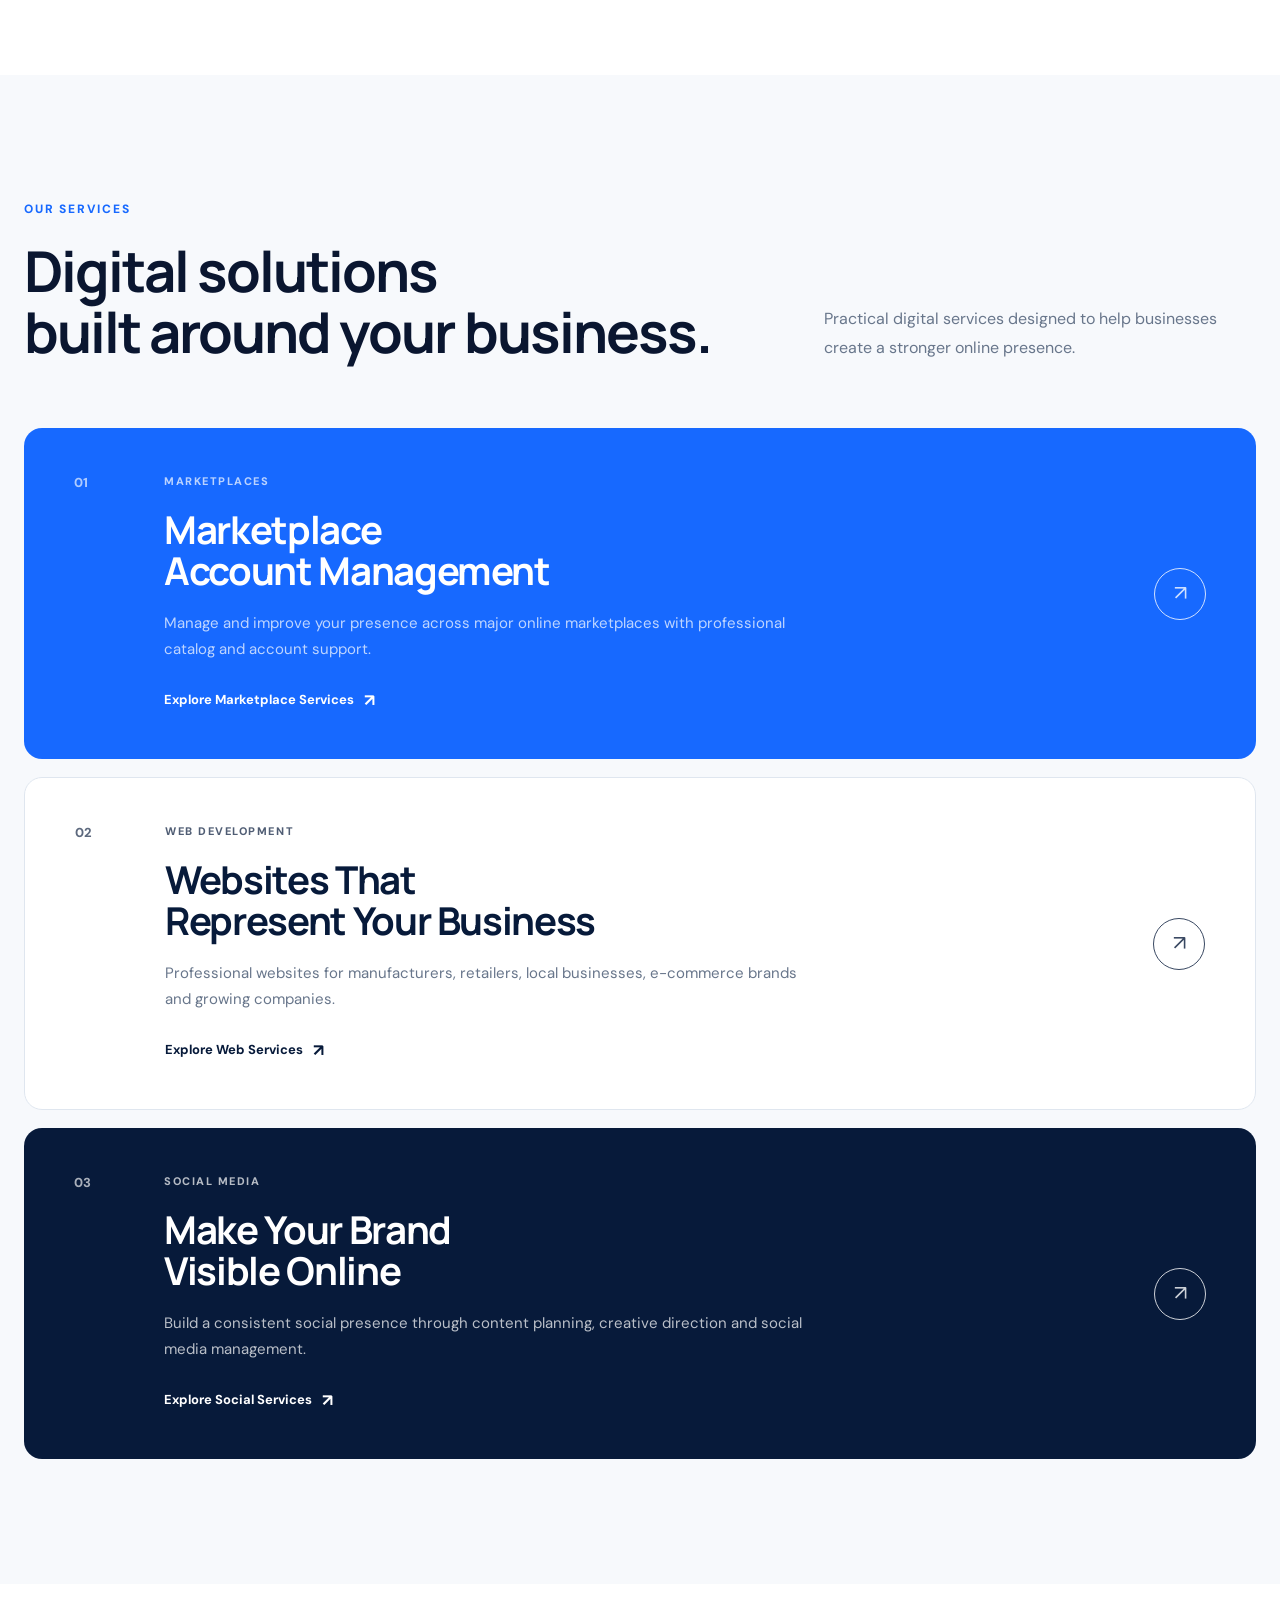
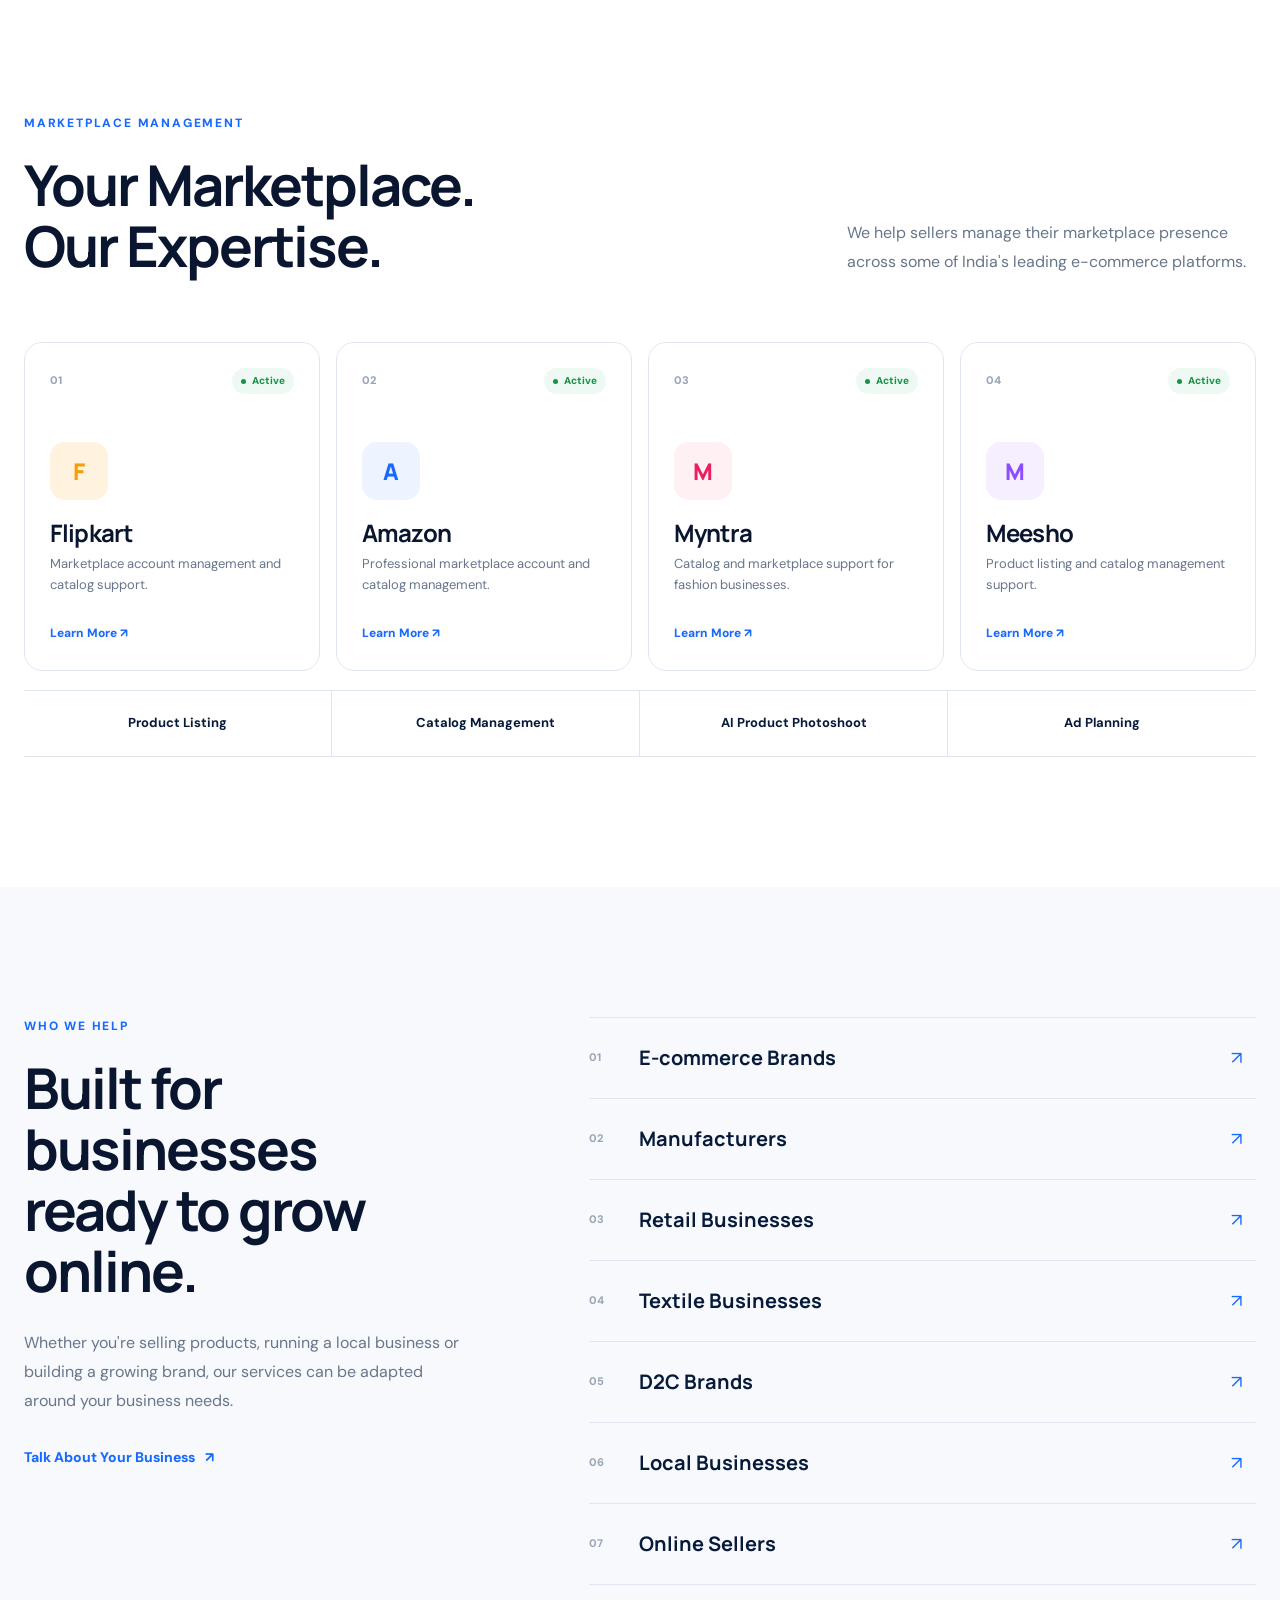
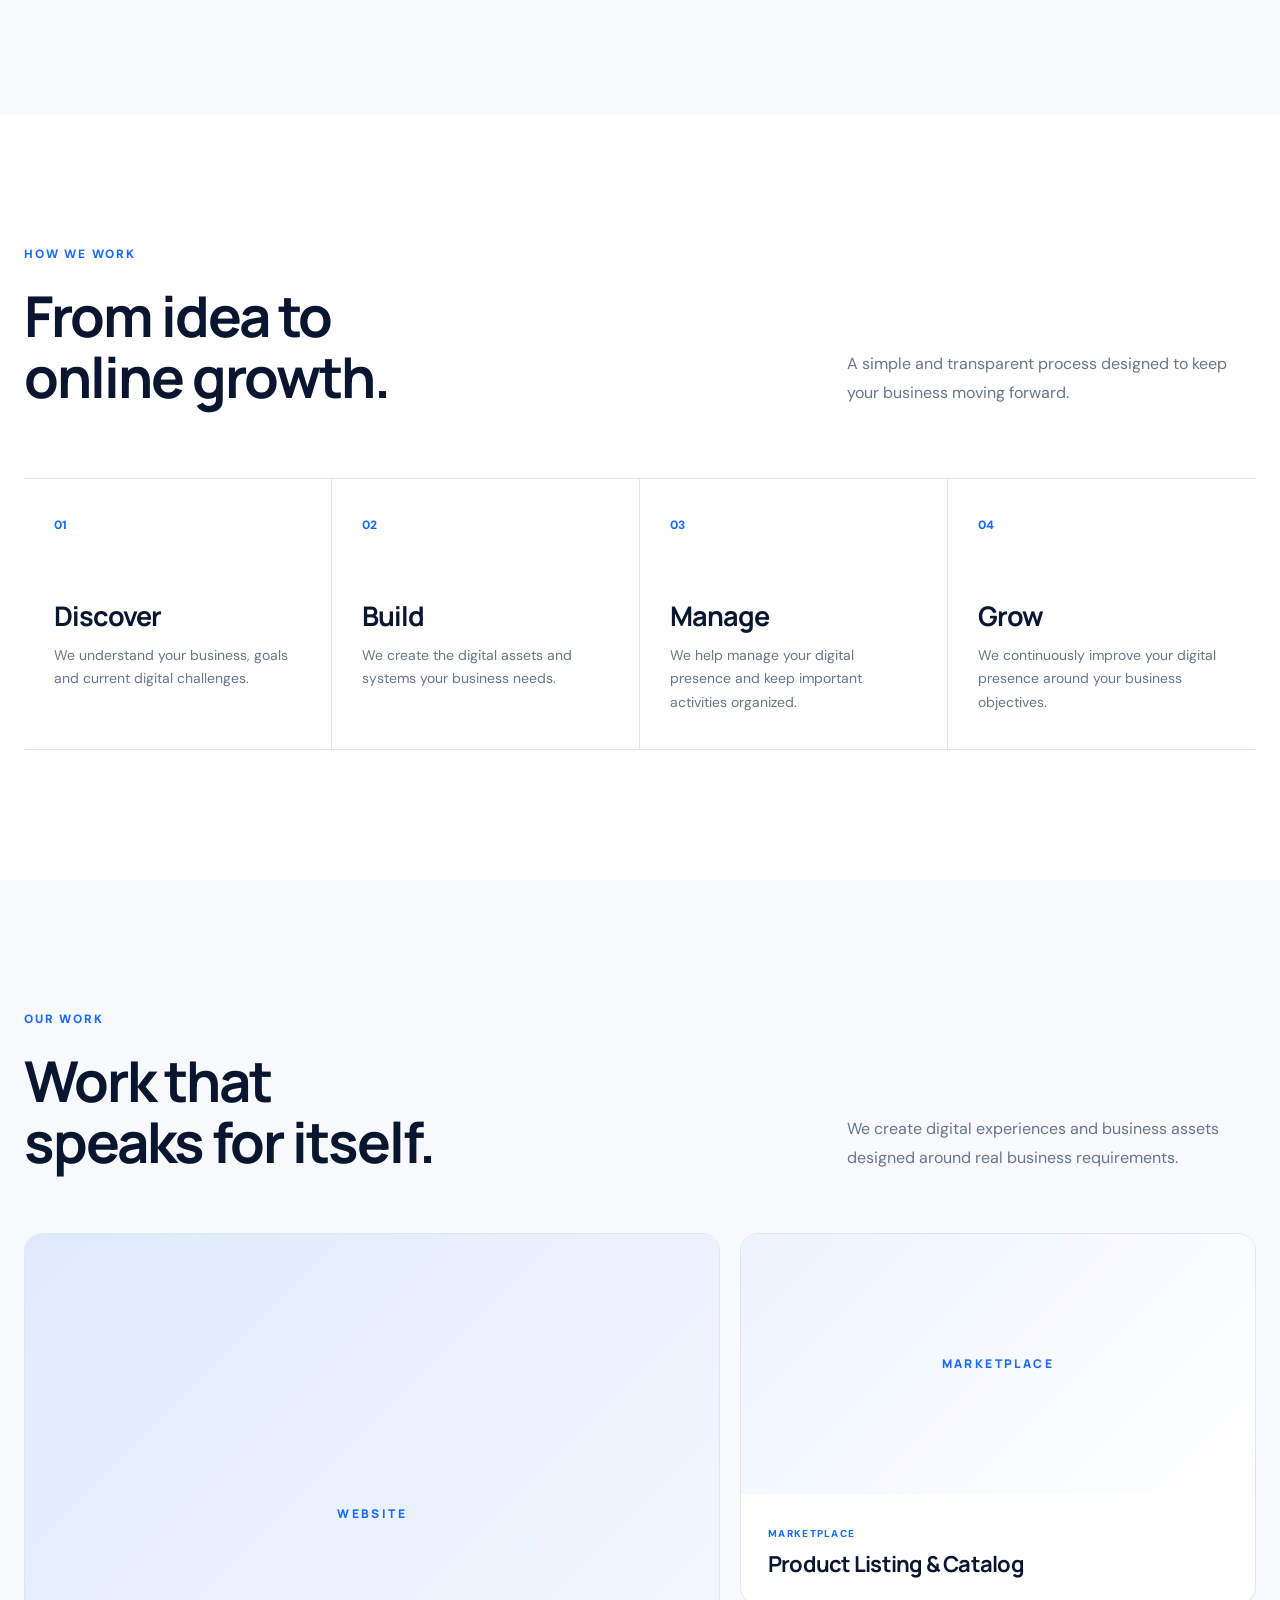
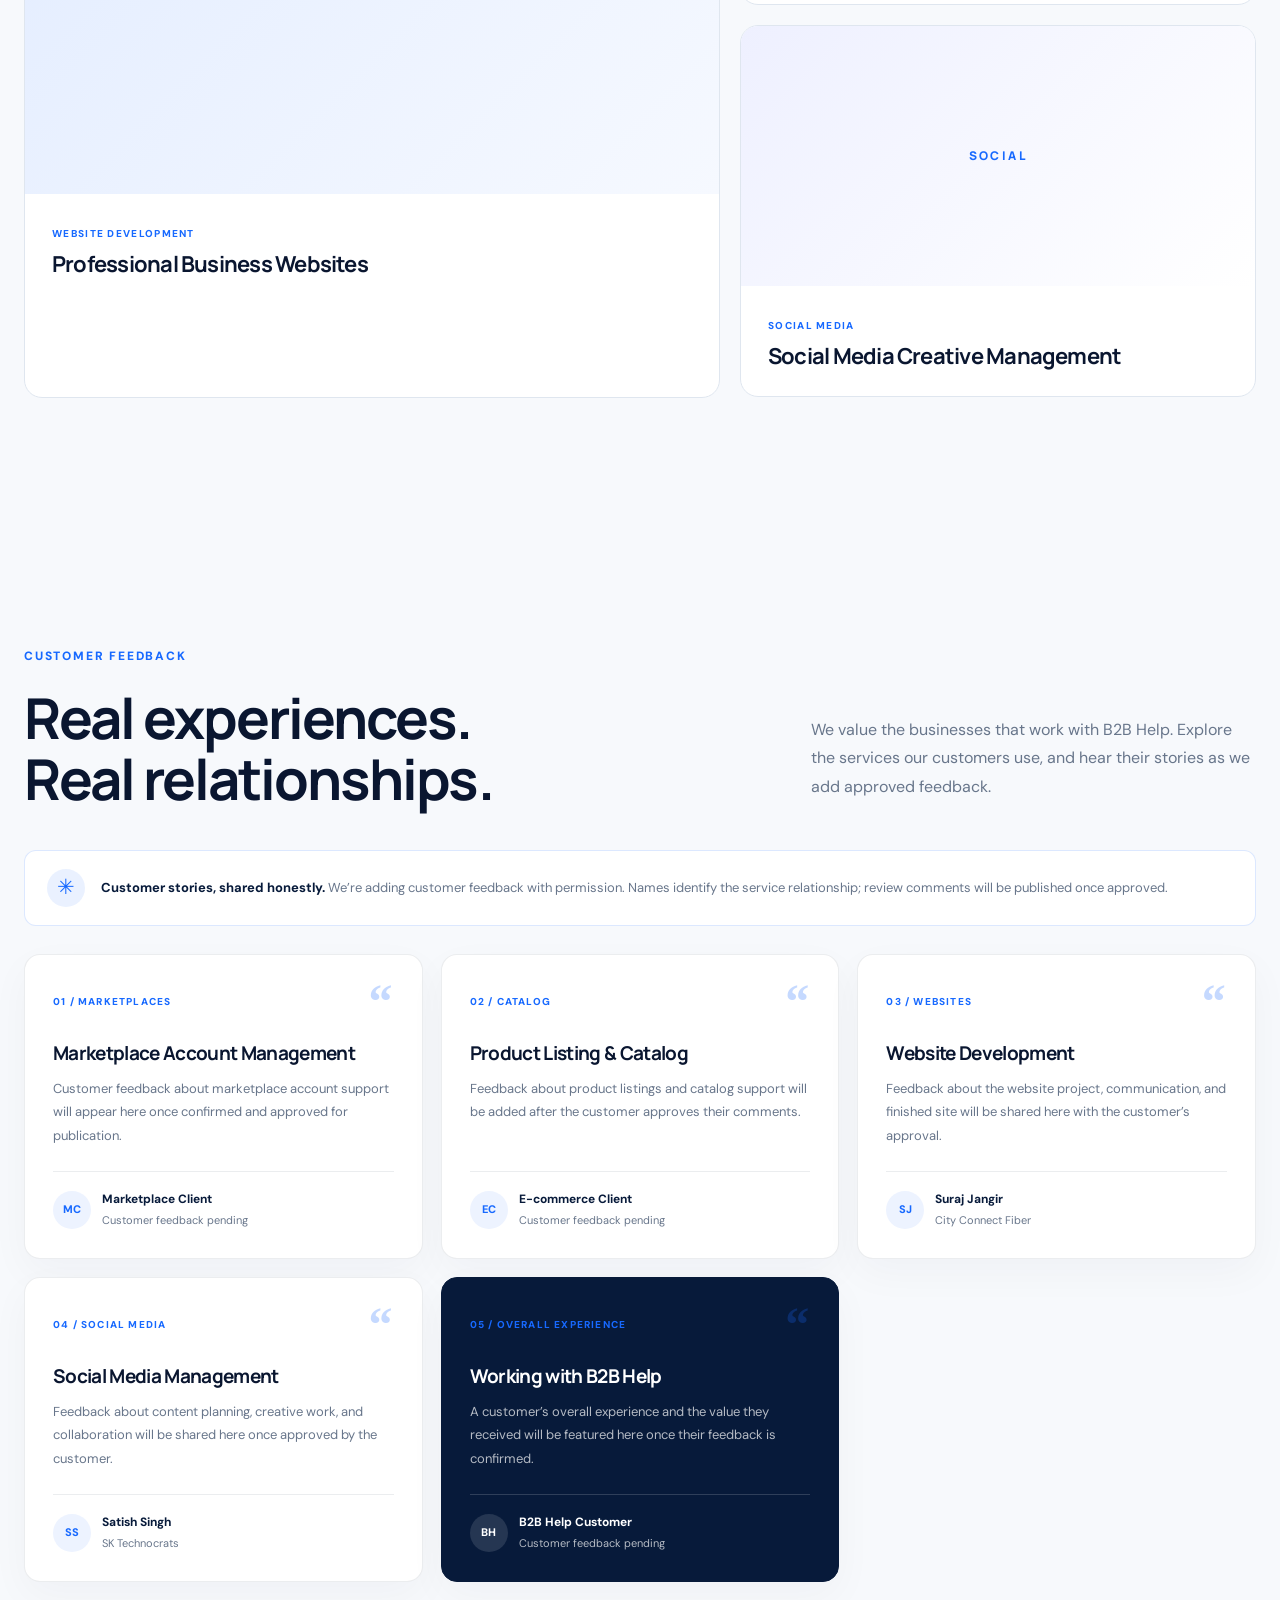
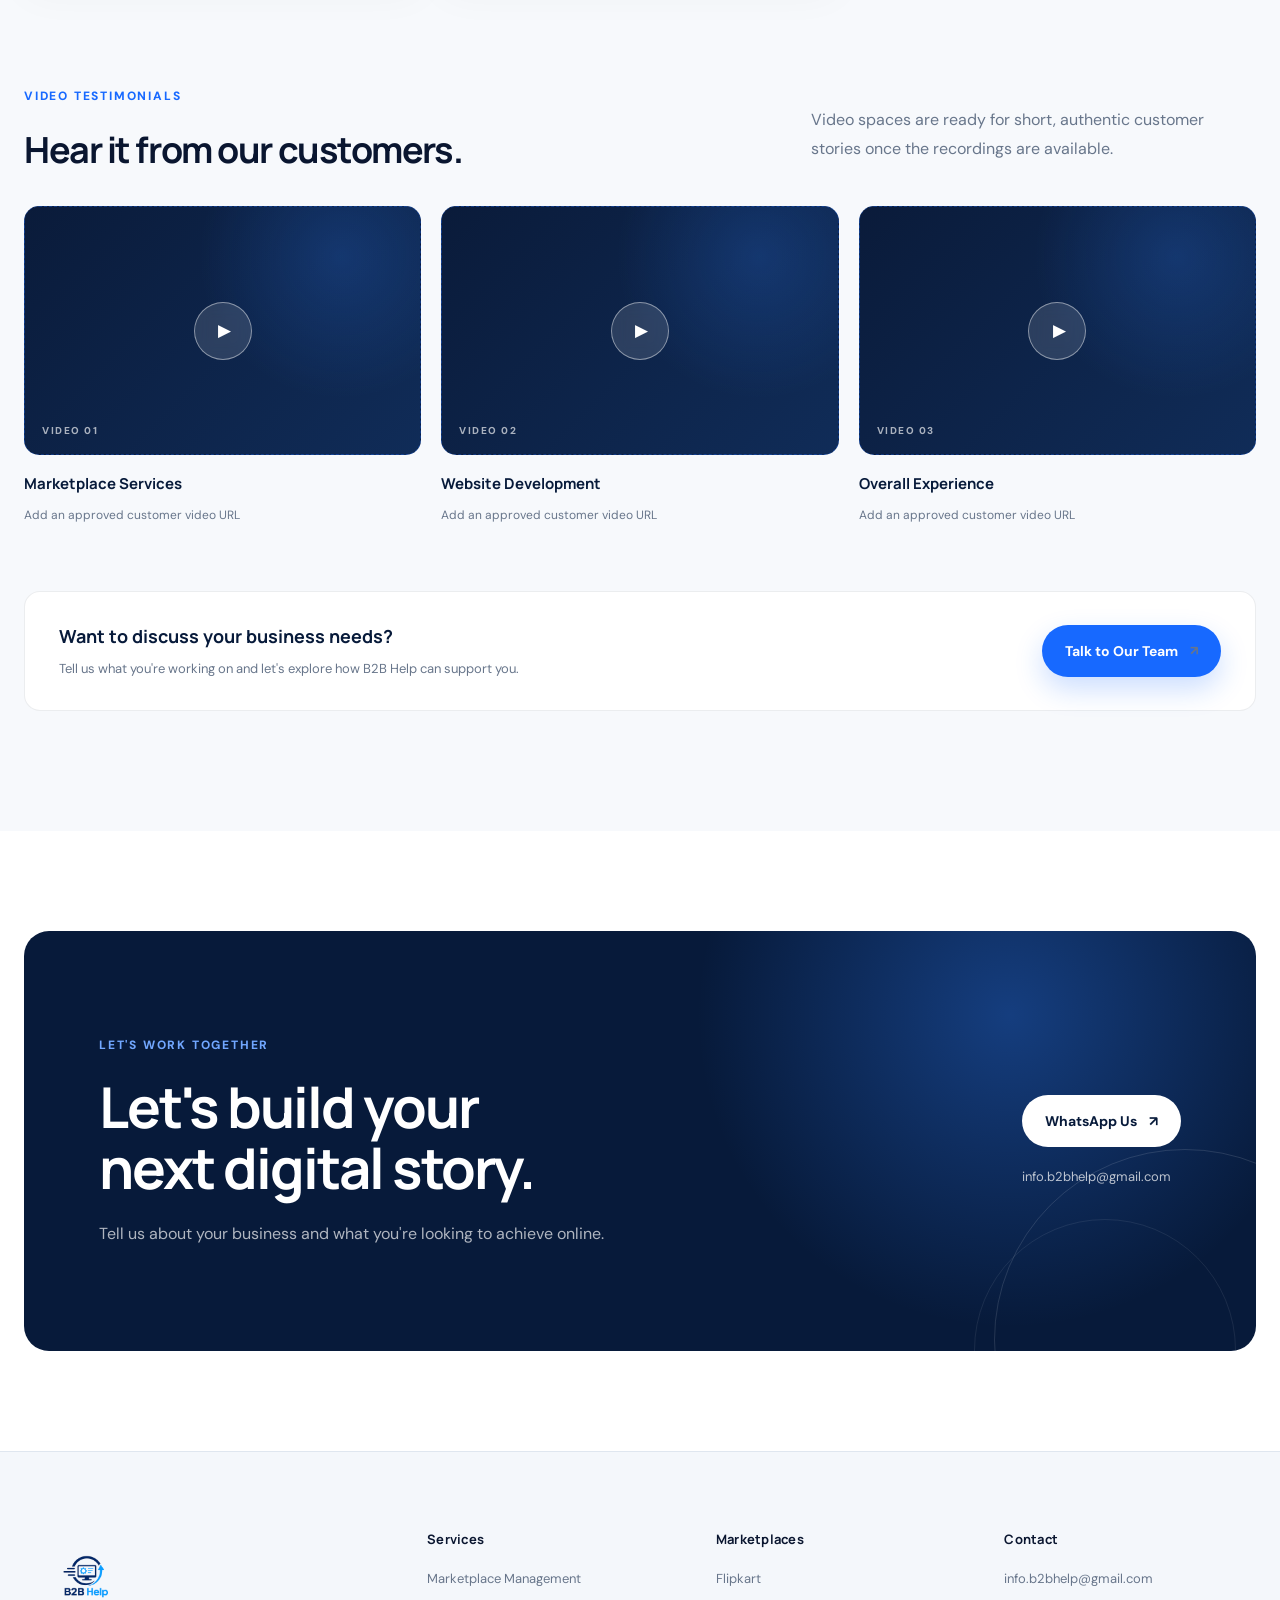
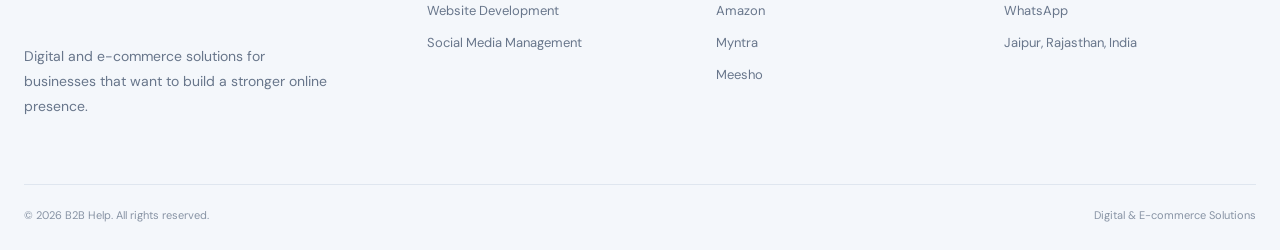
==== commit 230e8390: "Make customer review section natural and transparent" ====
--- a/index.html
+++ b/index.html
@@ -914,44 +914,44 @@
                         <div class="section-label">CUSTOMER FEEDBACK</div>
                         <h2>Real experiences.<br>Real relationships.</h2>
                     </div>
-                    <p>We value the businesses that trust B2B Help. This space is designed for verified customer feedback and video stories.</p>
+                    <p>We value the businesses that work with B2B Help. Explore the services our customers use, and hear their stories as we add approved feedback.</p>
                 </div>
 
                 <div class="review-trust-note">
                     <span class="review-trust-mark">✳</span>
-                    <p><strong>Genuine feedback matters.</strong> Replace these prompts with approved reviews from real customers before publishing testimonials.</p>
+                    <p><strong>Customer stories, shared honestly.</strong> We’re adding customer feedback with permission. Names identify the service relationship; review comments will be published once approved.</p>
                 </div>
 
                 <div class="review-grid">
                     <article class="review-card">
                         <div class="review-card-top"><span>01 / MARKETPLACES</span><span class="review-quote-mark">“</span></div>
                         <h3>Marketplace Account Management</h3>
-                        <p class="review-placeholder">Add a real customer comment about their experience with marketplace account support and catalog services.</p>
-                        <div class="review-attribution"><span class="review-avatar">C1</span><div><strong>Customer name</strong><small>Business / brand name</small></div></div>
+                        <p class="review-placeholder">Customer feedback about marketplace account support will appear here once confirmed and approved for publication.</p>
+                        <div class="review-attribution"><span class="review-avatar">MC</span><div><strong>Marketplace Client</strong><small>Customer feedback pending</small></div></div>
                     </article>
                     <article class="review-card">
                         <div class="review-card-top"><span>02 / CATALOG</span><span class="review-quote-mark">“</span></div>
                         <h3>Product Listing & Catalog</h3>
-                        <p class="review-placeholder">Add approved feedback about product listing quality, catalog organization, or the working experience.</p>
-                        <div class="review-attribution"><span class="review-avatar">C2</span><div><strong>Customer name</strong><small>Business / brand name</small></div></div>
+                        <p class="review-placeholder">Feedback about product listings and catalog support will be added after the customer approves their comments.</p>
+                        <div class="review-attribution"><span class="review-avatar">EC</span><div><strong>E-commerce Client</strong><small>Customer feedback pending</small></div></div>
                     </article>
                     <article class="review-card">
                         <div class="review-card-top"><span>03 / WEBSITES</span><span class="review-quote-mark">“</span></div>
                         <h3>Website Development</h3>
-                        <p class="review-placeholder">Add a genuine customer comment about their website project, communication, or final website.</p>
+                        <p class="review-placeholder">Feedback about the website project, communication, and finished site will be shared here with the customer’s approval.</p>
                         <div class="review-attribution"><span class="review-avatar">SJ</span><div><strong>Suraj Jangir</strong><small>City Connect Fiber</small></div></div>
                     </article>
                     <article class="review-card">
                         <div class="review-card-top"><span>04 / SOCIAL MEDIA</span><span class="review-quote-mark">“</span></div>
                         <h3>Social Media Management</h3>
-                        <p class="review-placeholder">Add real feedback about content planning, creative work, consistency, or collaboration.</p>
+                        <p class="review-placeholder">Feedback about content planning, creative work, and collaboration will be shared here once approved by the customer.</p>
                         <div class="review-attribution"><span class="review-avatar">SS</span><div><strong>Satish Singh</strong><small>SK Technocrats</small></div></div>
                     </article>
                     <article class="review-card review-card-featured">
                         <div class="review-card-top"><span>05 / OVERALL EXPERIENCE</span><span class="review-quote-mark">“</span></div>
                         <h3>Working with B2B Help</h3>
-                        <p class="review-placeholder">Add a verified customer review describing the overall experience and the specific value they received.</p>
-                        <div class="review-attribution"><span class="review-avatar">C5</span><div><strong>Customer name</strong><small>Business / brand name</small></div></div>
+                        <p class="review-placeholder">A customer’s overall experience and the value they received will be featured here once their feedback is confirmed.</p>
+                        <div class="review-attribution"><span class="review-avatar">BH</span><div><strong>B2B Help Customer</strong><small>Customer feedback pending</small></div></div>
                     </article>
                 </div>
 
@@ -961,7 +961,7 @@
                             <div class="section-label">VIDEO TESTIMONIALS</div>
                             <h3>Hear it from our customers.</h3>
                         </div>
-                        <p>Three spaces for short, authentic customer stories.</p>
+                        <p>Video spaces are ready for short, authentic customer stories once the recordings are available.</p>
                     </div>
                     <div class="video-testimonial-grid">
                         <div class="video-slot">
